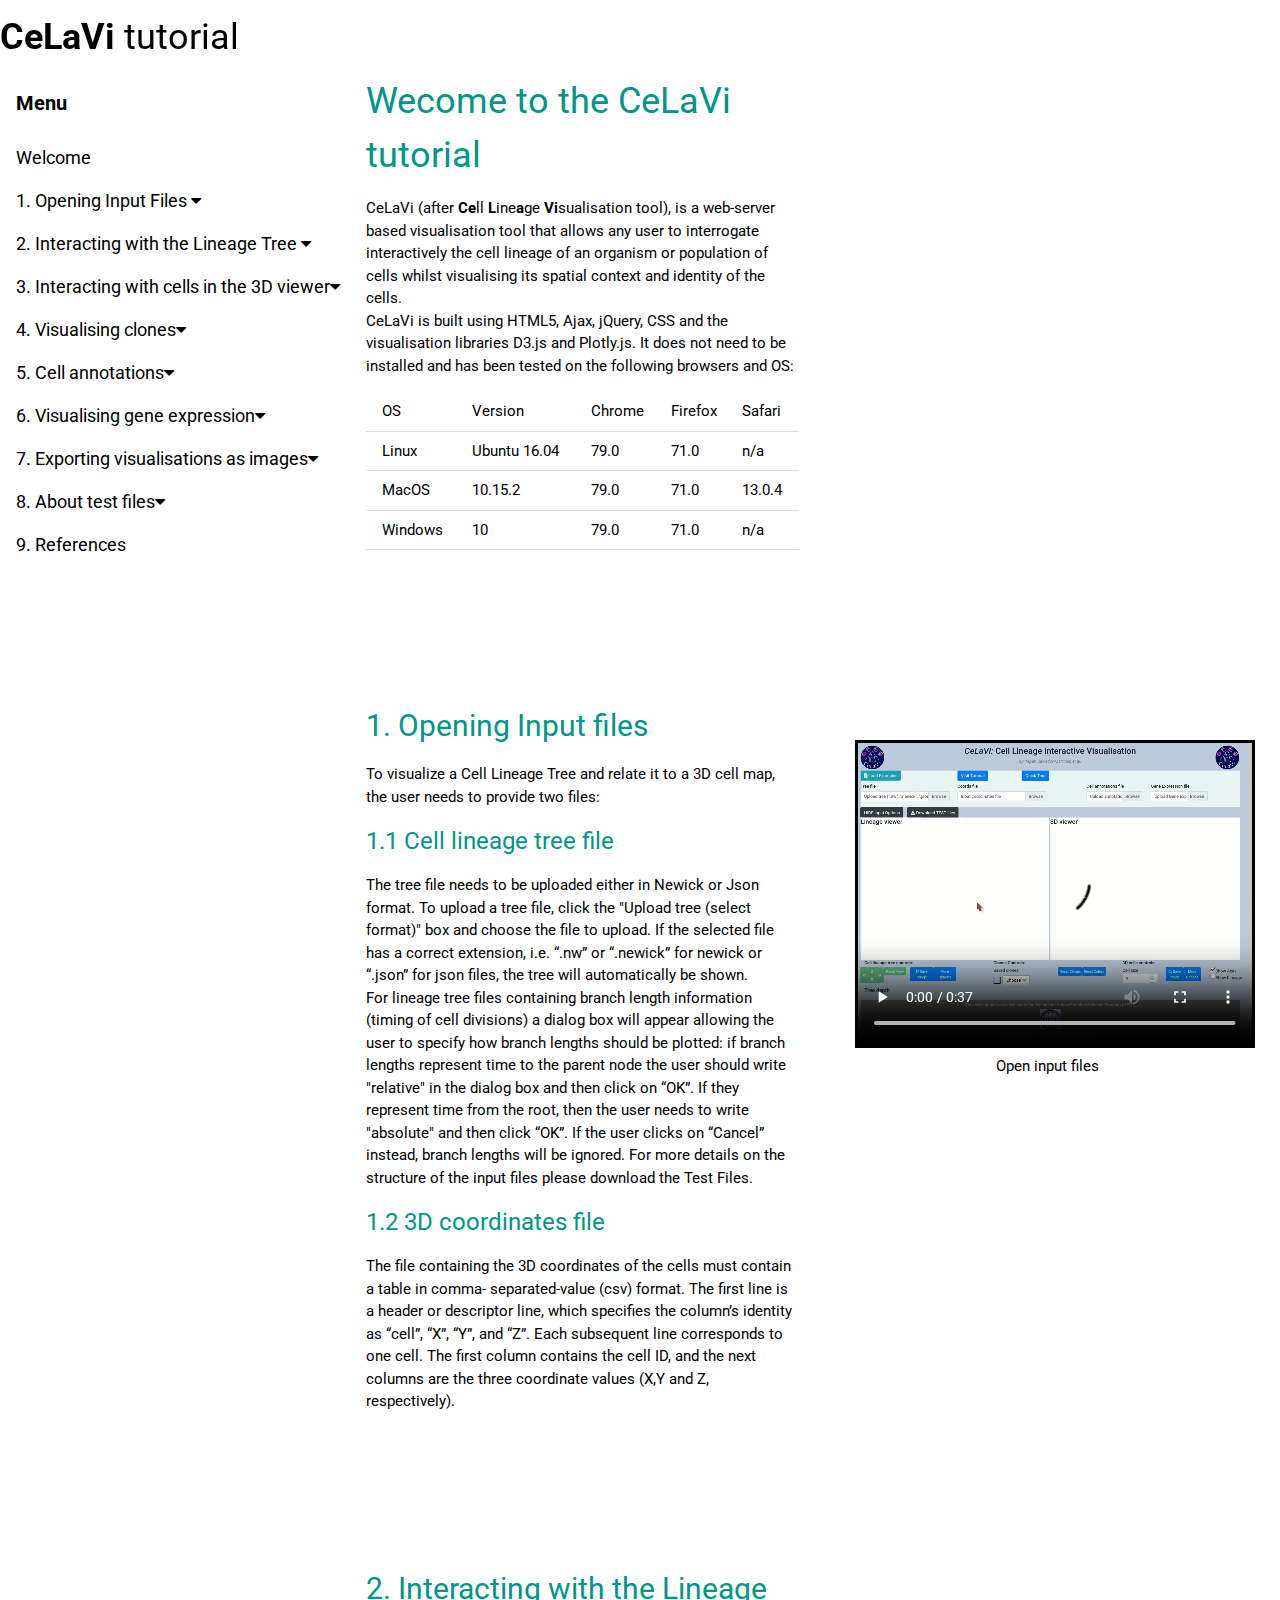
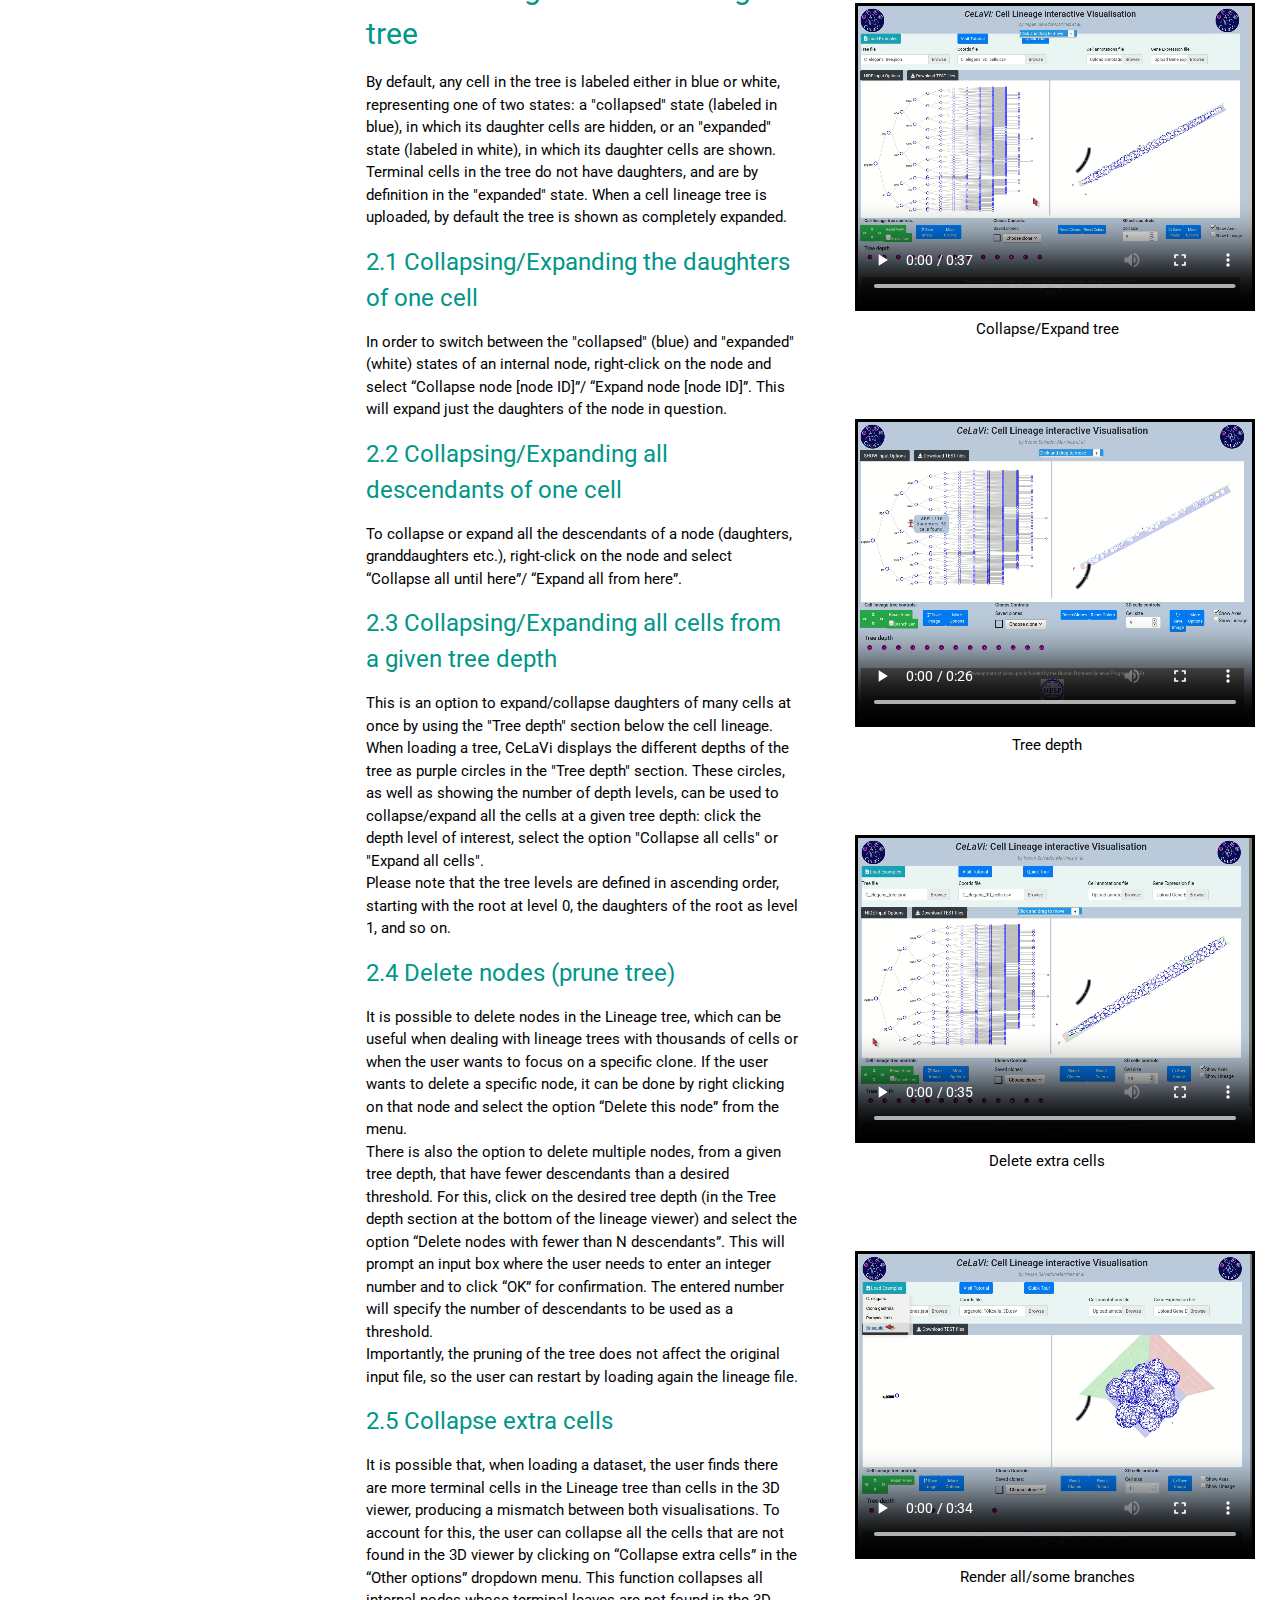
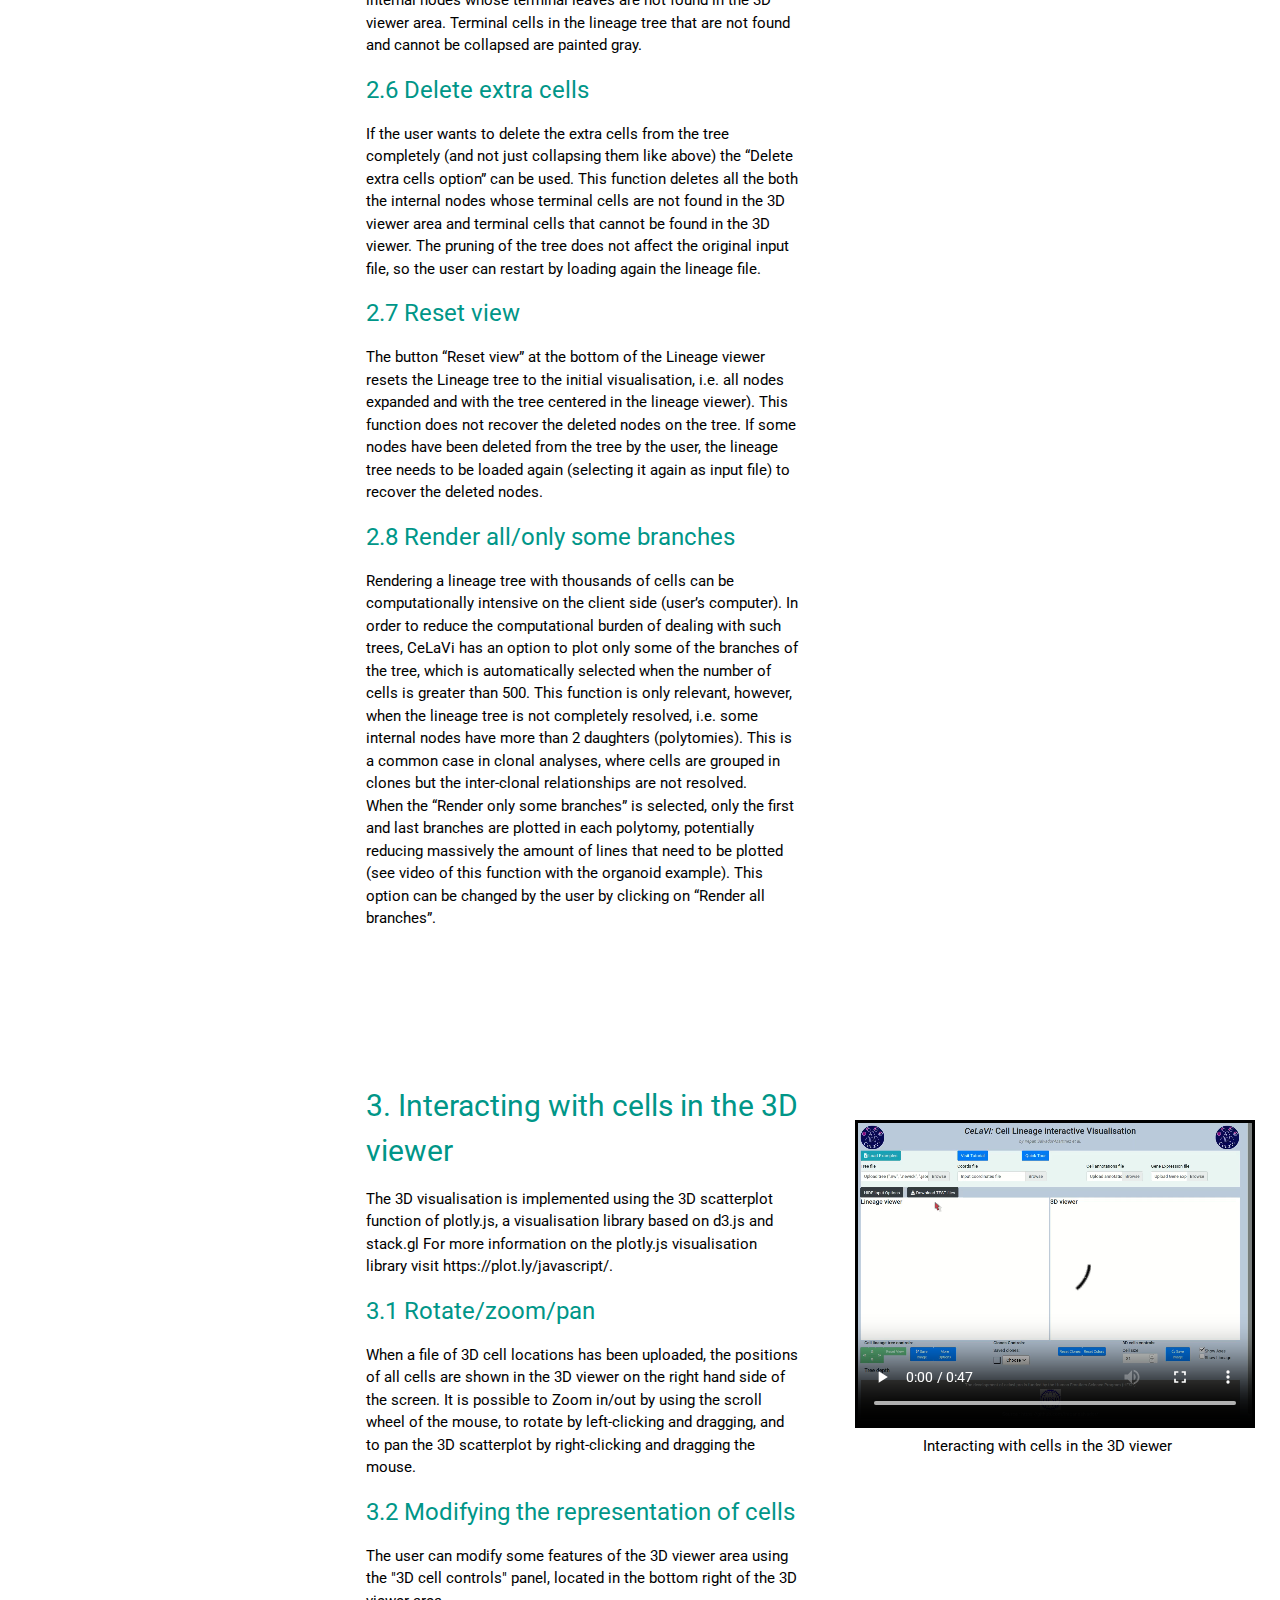
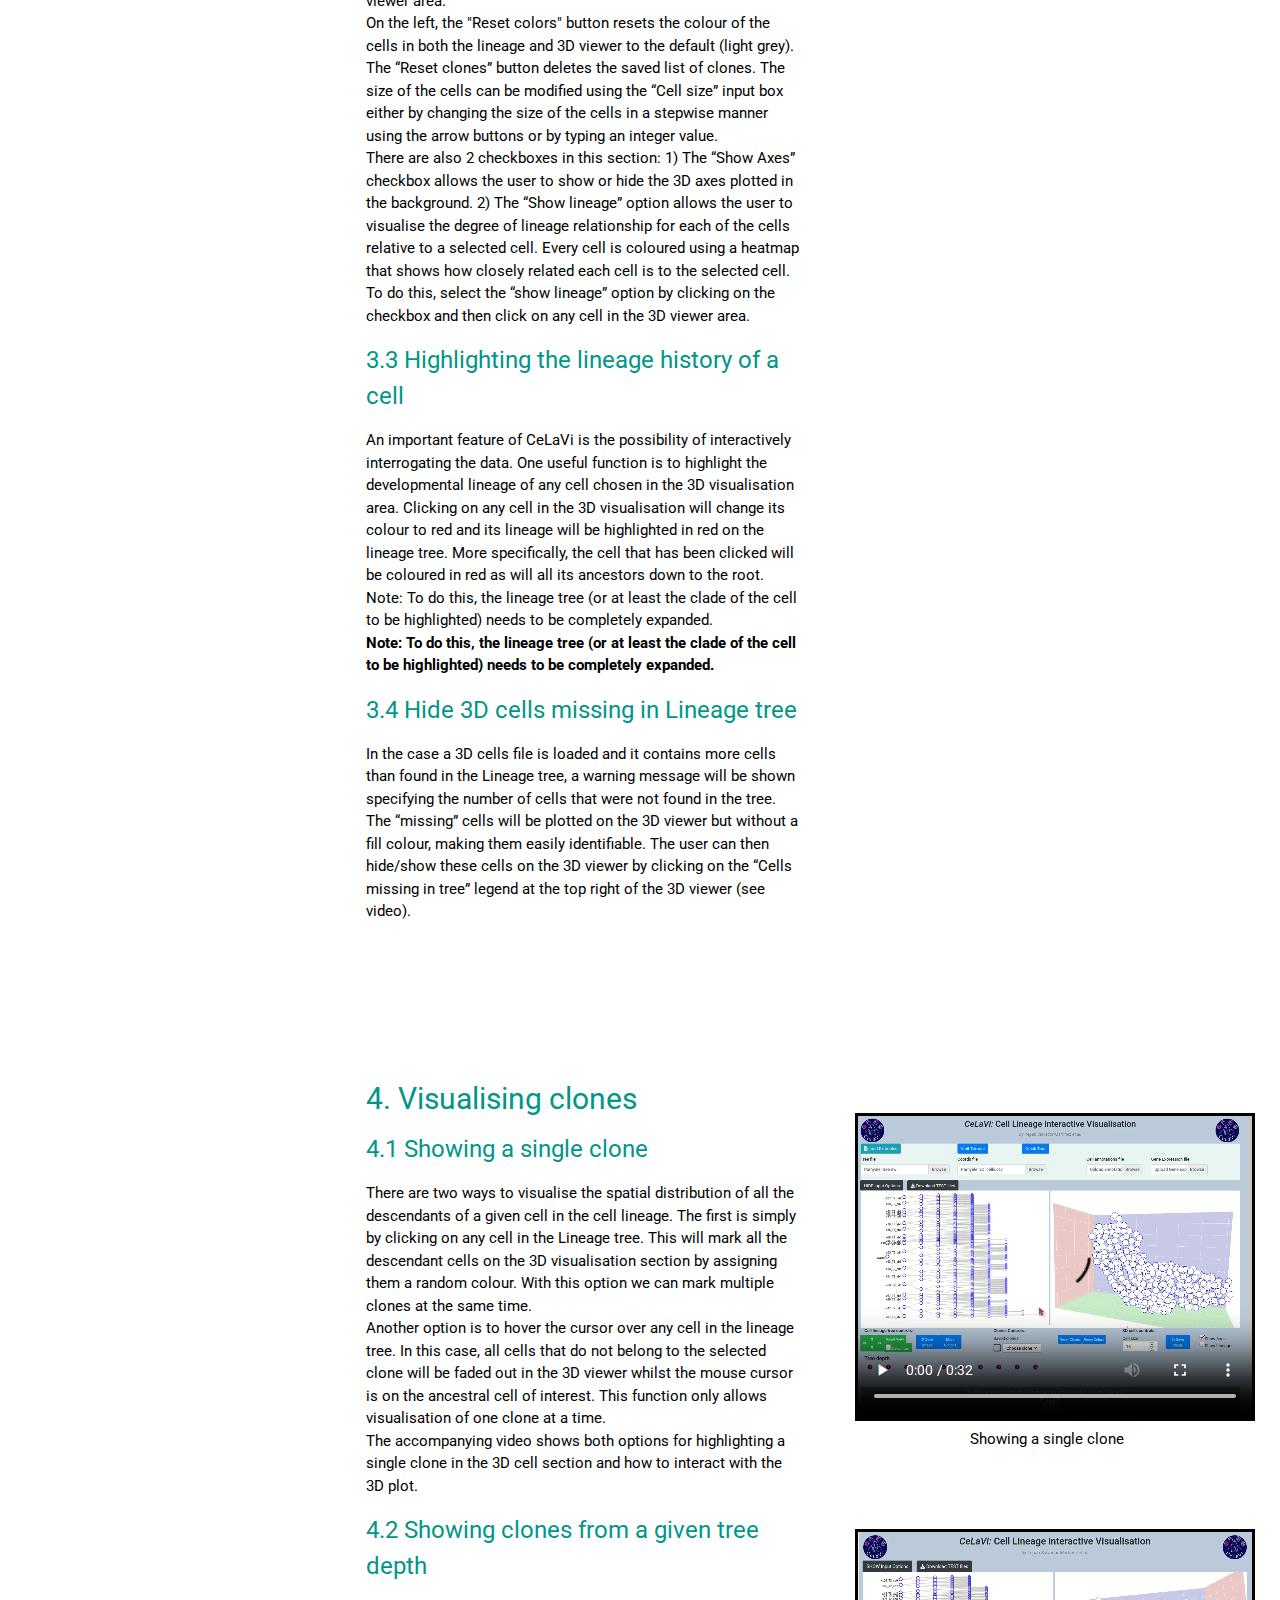
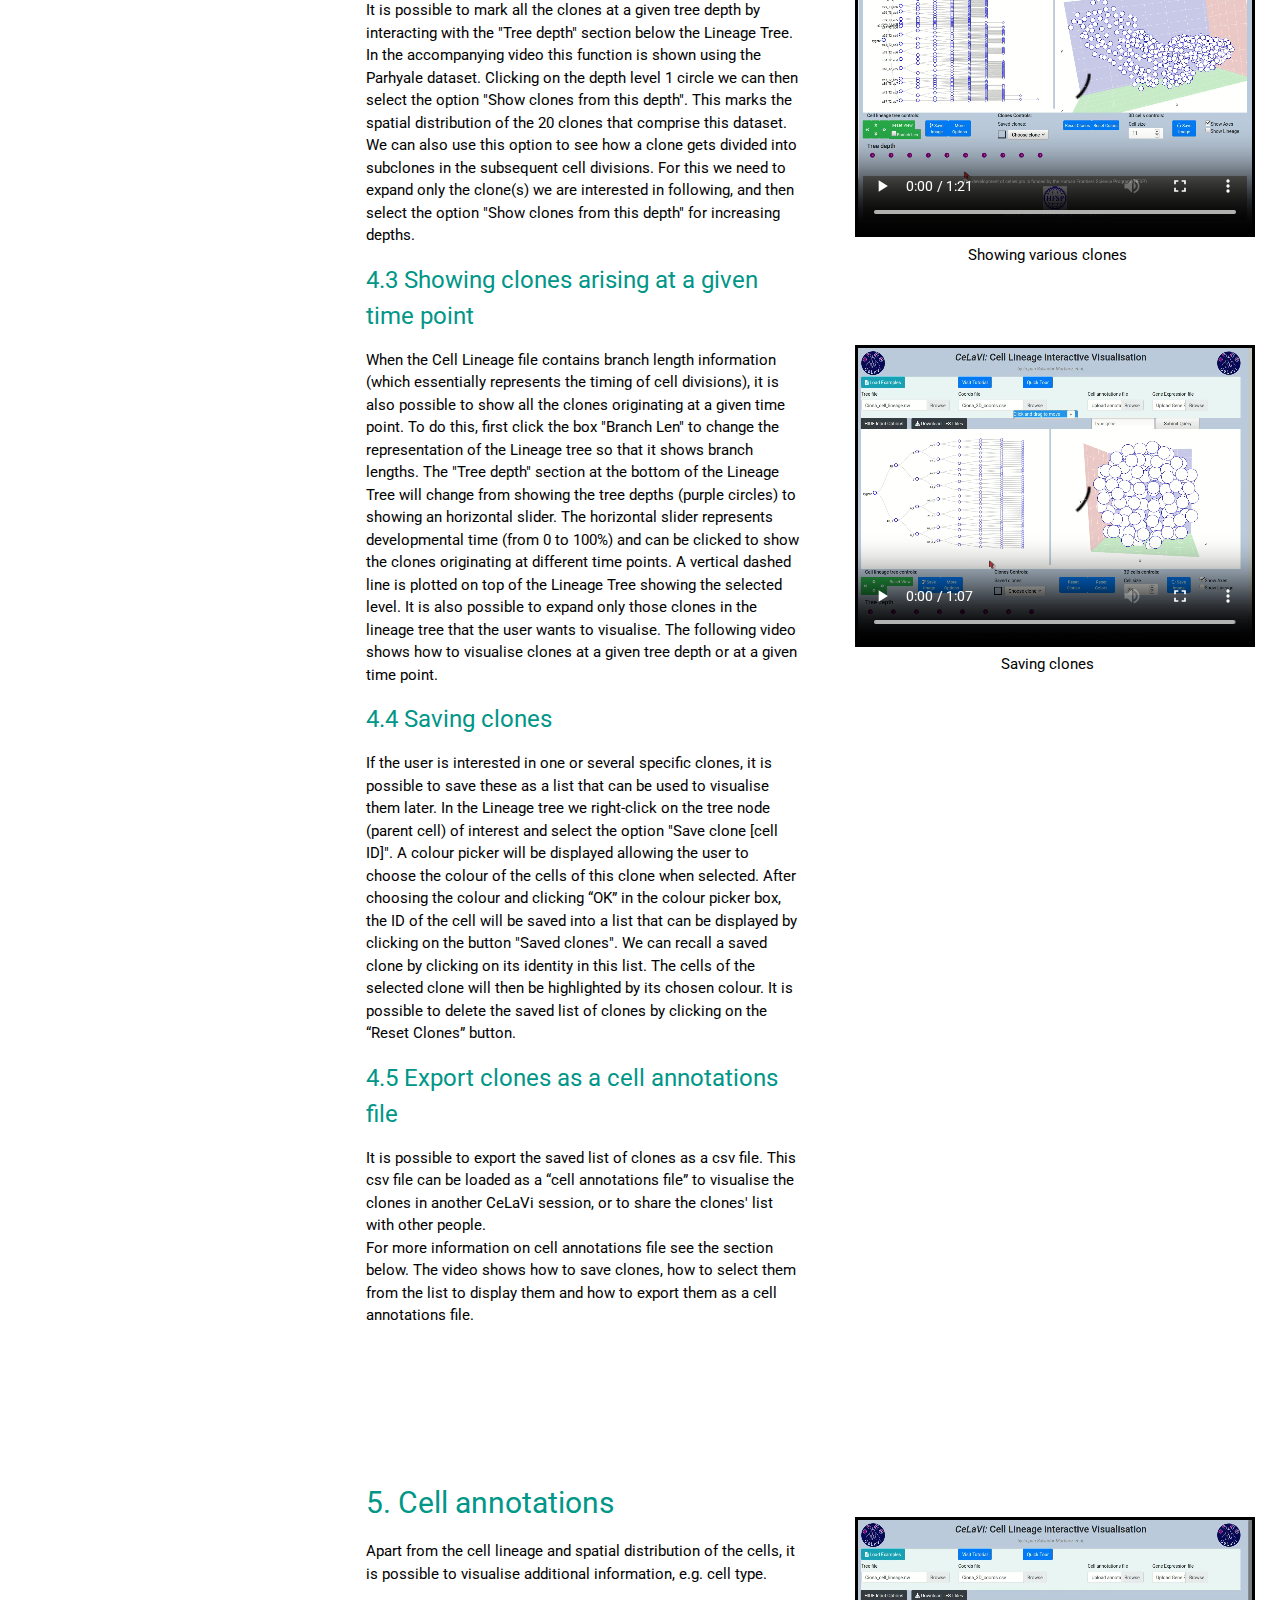
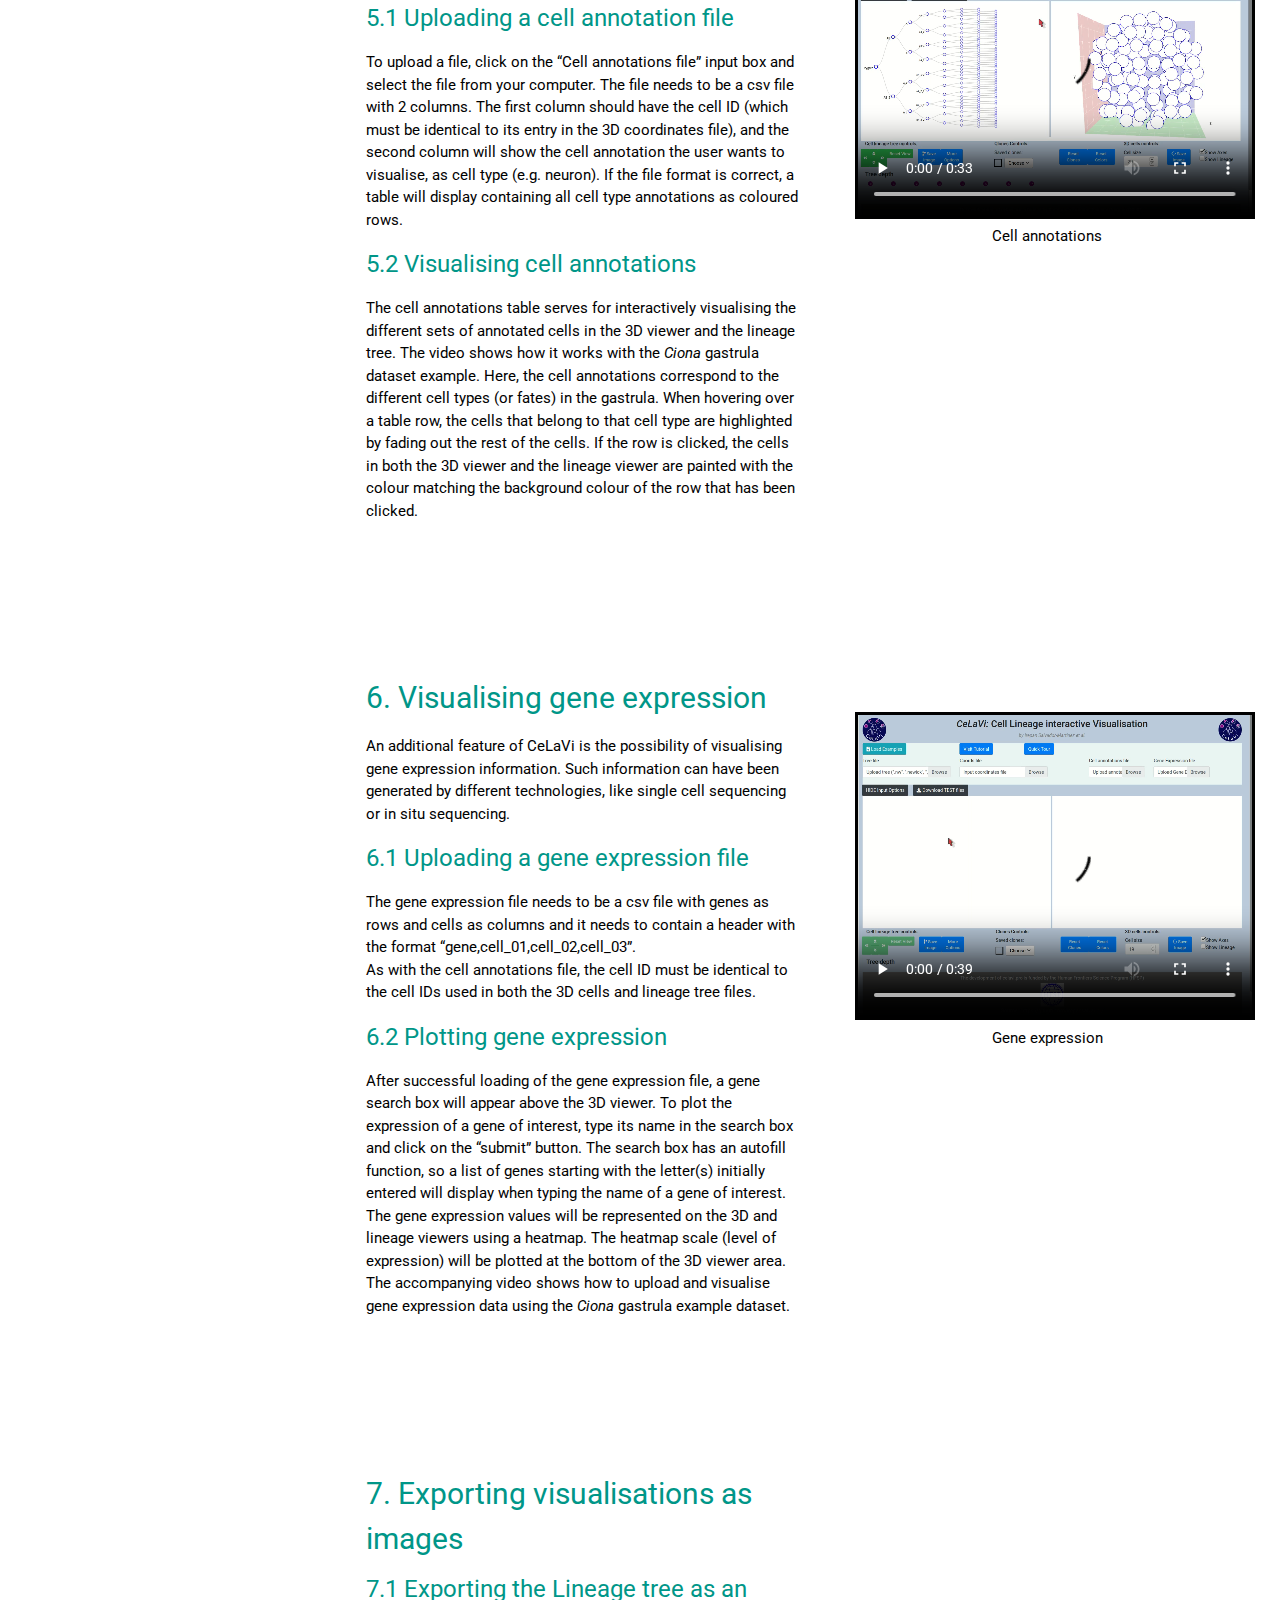
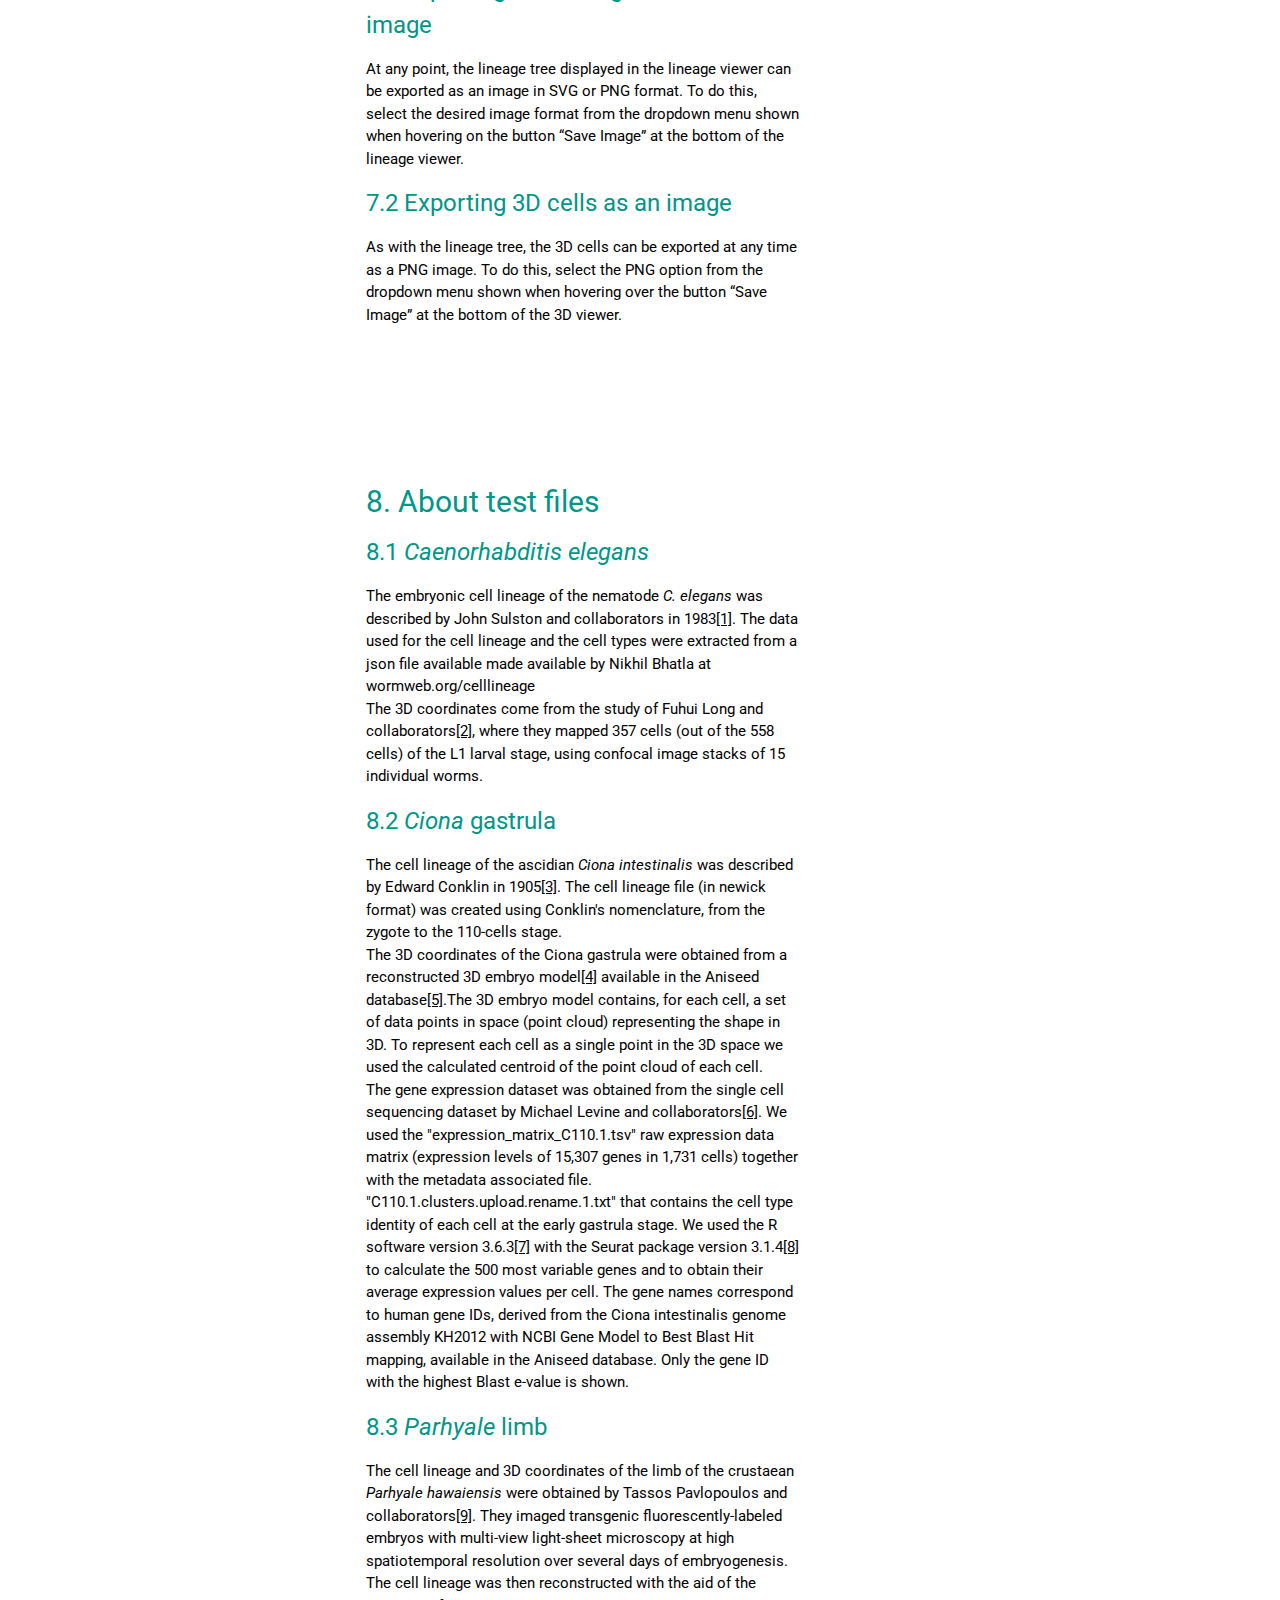
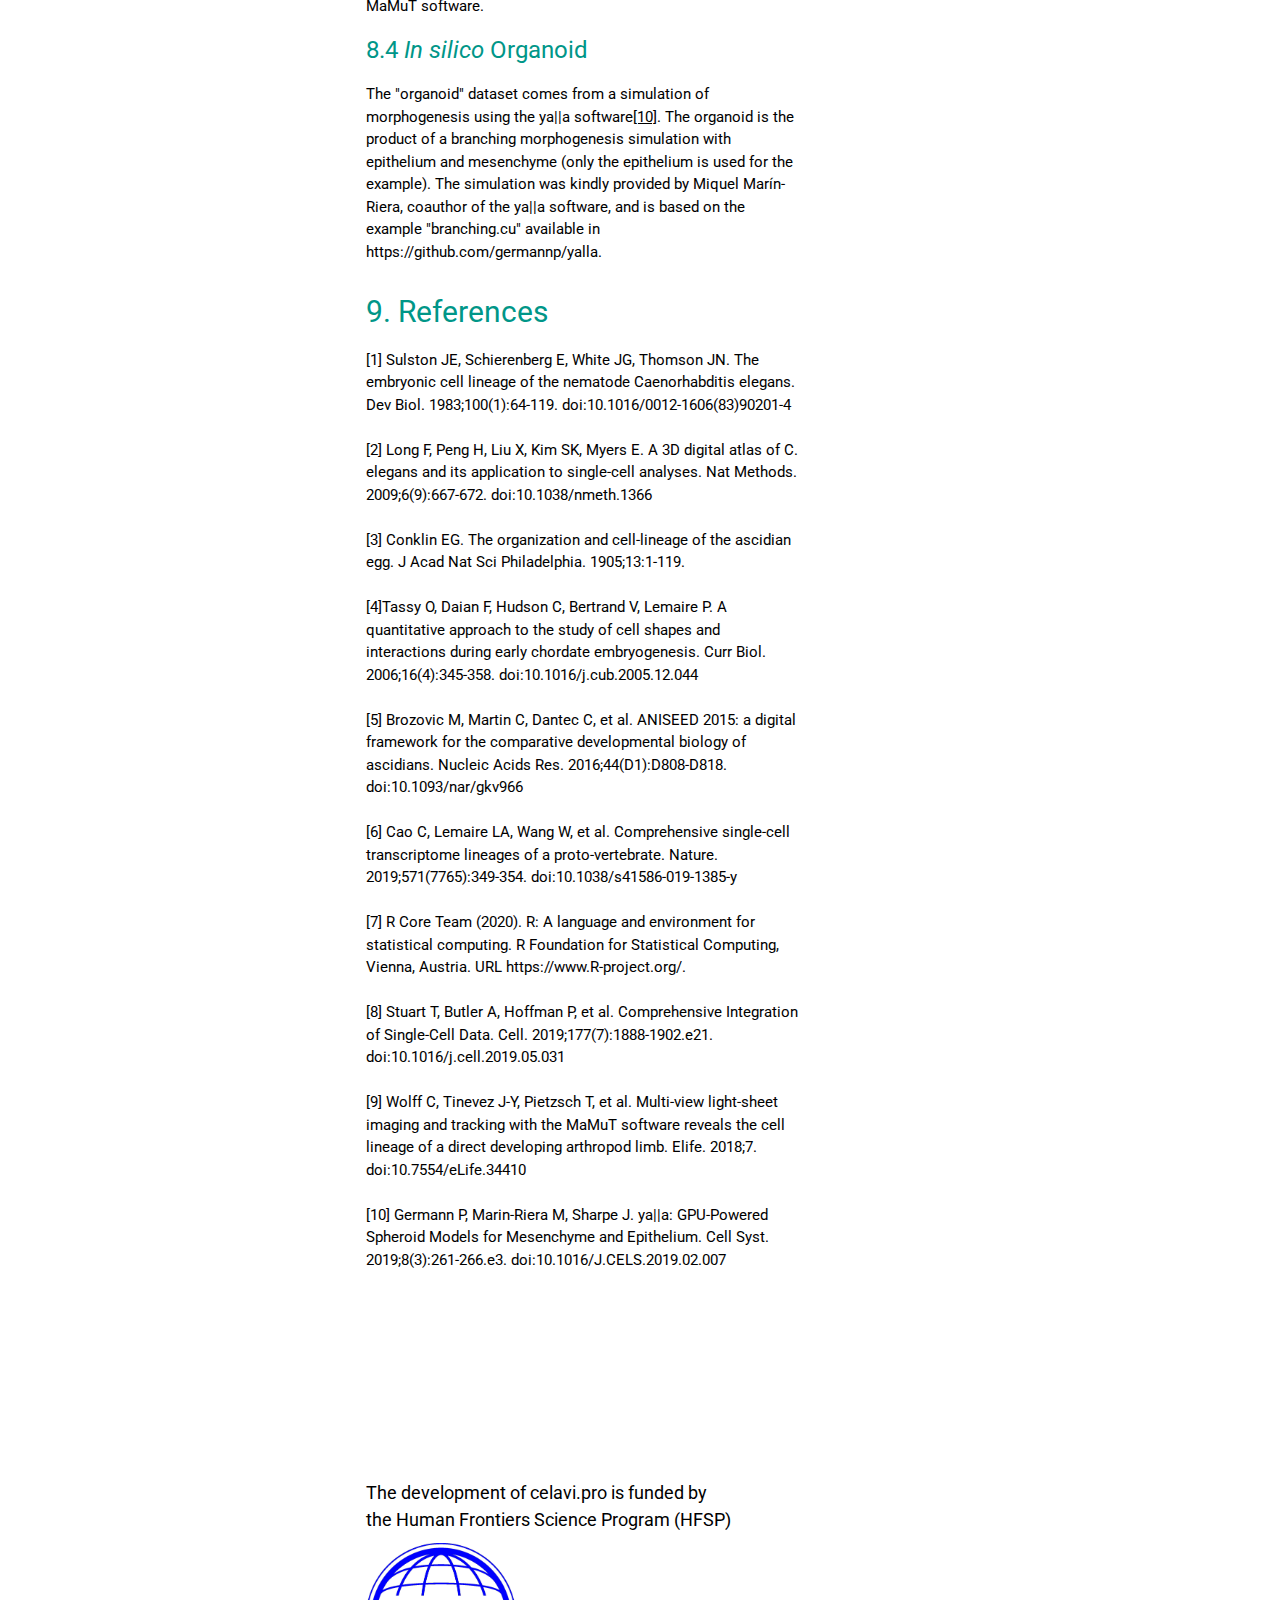
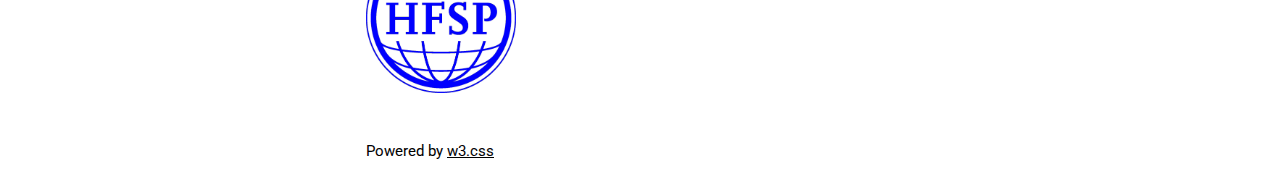
==== tutorial.html @ 7fdf2b1b "Move whole repo to celavi folder" ====
<!DOCTYPE html>
<html lang="en">
<title>CeLaVi tutorial</title>
<meta charset="UTF-8">
<meta name="viewport" content="width=device-width, initial-scale=1">
<link rel="stylesheet" href="https://www.w3schools.com/w3css/4/w3.css">
<link rel="stylesheet" href="https://www.w3schools.com/lib/w3-theme-black.css">
<link rel="stylesheet" href="https://fonts.googleapis.com/css?family=Roboto">
<link rel="stylesheet" href="https://cdnjs.cloudflare.com/ajax/libs/font-awesome/4.7.0/css/font-awesome.min.css">
<style>
html,body,h1,h2,h3,h4,h5,h6 {font-family: "Roboto", sans-serif;}
.w3-sidebar {
  z-index: 3;
  width: 350px;
  top: 70px;
  bottom: 0;
  height: inherit;
}

.w3-main {
	 z-index: -1;
	margin-left:350px;
}
</style>


<body>

<!-- Navbar -->
<div class="w3-top" >
  <div class="w3-bar w3-theme w3-top w3-left-align w3-large" style="width: 350px" >
    <a class="w3-bar-item w3-button w3-right w3-hide-large w3-hover-white w3-large w3-theme-l1" href="javascript:void(0)" onclick="w3_open()"><i class="fa fa-bars"></i></a>
    <h1><b>CeLaVi</b> tutorial</h1>
  </div>
</div>

<!-- Sidebar -->
<nav class="w3-sidebar w3-bar-block w3-collapse w3-large w3-theme-l5 w3-animate-left"  id="mySidebar">
	<a href="javascript:void(0)" onclick="w3_close()" class="w3-right w3-large w3-padding-large w3-hover-black w3-hide-large" title="Close Menu">
	<i class="fa fa-remove"></i>
	</a>
	<h4 class="w3-bar-item"><b>Menu</b></h4>
		<a class="w3-button w3-block w3-left-align" href="#h-0" >
		Welcome<i ></i>
		</a>

		<button class="w3-button w3-block w3-left-align" onclick="myAccFunc(1)">
		1. Opening Input Files <i class="fa fa-caret-down"></i>
		</button>
		<div id="MainOption1" class="w3-hide w3-white w3-card">
			<a href="#h-1.1" class="w3-bar-item w3-button w3-medium"> 1.1 Cell Lineage Tree file</a>
			<a href="#h-1.2" class="w3-bar-item w3-button w3-medium"> 1.2 3D coordinates file</a>
		</div>
		<!------------>
		<button class="w3-button w3-block w3-left-align" onclick="myAccFunc(2)">
		2. Interacting with the Lineage Tree <i class="fa fa-caret-down"></i>
		</button>
		<div id="MainOption2" class="w3-hide w3-white w3-card">
			<a href="#h-2.1" class="w3-bar-item w3-button w3-medium"> 2.1 Collapsing/Expanding daughters of one cell</a>
			<a href="#h-2.2" class="w3-bar-item w3-button w3-medium"> 2.2 Collapsing/Expanding all descendants of one cell</a>
			<a href="#h-2.3" class="w3-bar-item w3-button w3-medium"> 2.3 Collapsing/Expanding all cells from a given tree depth</a>
			<a href="#h-2.4" class="w3-bar-item w3-button w3-medium"> 2.4 Delete nodes (prune tree)</a>
			<a href="#h-2.5" class="w3-bar-item w3-button w3-medium"> 2.5 Collapse extra cells</a>
			<a href="#h-2.6" class="w3-bar-item w3-button w3-medium"> 2.6 Delete extra cells</a>
			<a href="#h-2.7" class="w3-bar-item w3-button w3-medium"> 2.7 Reset view</a>
			<a href="#h-2.8" class="w3-bar-item w3-button w3-medium"> 2.8 Render all/only some branches</a>
		</div>
		<!------------>
		<button class="w3-button w3-block w3-left-align" onclick="myAccFunc(3)">
		3. Interacting with cells in the 3D viewer<i class="fa fa-caret-down"></i>
		</button>
		<div id="MainOption3" class="w3-hide w3-white w3-card">
			<a href="#h-3.1" class="w3-bar-item w3-button w3-medium "> 3.1 Rotate/zoom/pan</a>
			<a href="#h-3.2" class="w3-bar-item w3-button w3-medium"> 3.2 Modifying the representations of cells</a>
			<a href="#h-3.3" class="w3-bar-item w3-button w3-medium"> 3.3 Highlighting the lineage history of a cell</a>
			<a href="#h-3.4" class="w3-bar-item w3-button w3-medium"> 3.4 Hide 3D cells missing in Lineage tree</a>
		</div>
		<!------------>
		<button class="w3-button w3-block w3-left-align" onclick="myAccFunc(4)">
		4. Visualising clones<i class="fa fa-caret-down"></i>
		</button>
		<div id="MainOption4" class="w3-hide w3-white w3-card">
			<a href="#h-4.1" class="w3-bar-item w3-button w3-medium "> 4.1 Showing a single clone</a>
			<a href="#h-4.2" class="w3-bar-item w3-button w3-medium "> 4.2 Showing clones from a given tree depth</a>
			<a href="#h-4.3" class="w3-bar-item w3-button w3-medium "> 4.3 Showing clones from a given time point</a>
			<a href="#h-4.4" class="w3-bar-item w3-button w3-medium "> 4.4 Saving clones</a>
			<a href="#h-4.5" class="w3-bar-item w3-button w3-medium "> 4.5 Export clones as a cell annotations file</a>
		</div>
		<!------------>
		<button class="w3-button w3-block w3-left-align" onclick="myAccFunc(5)">
		5. Cell annotations<i class="fa fa-caret-down"></i>
		</button>
		<div id="MainOption5" class="w3-hide w3-white w3-card">
			<a href="#h-5.1" class="w3-bar-item w3-button w3-medium "> 5.1 Uploading a cell annotations file</a>
			<a href="#h-5.2" class="w3-bar-item w3-button w3-medium "> 5.2 Visualising cell annotations</a>
		</div>
		<!------------>
		<button class="w3-button w3-block w3-left-align" onclick="myAccFunc(6)">
		6. Visualising gene expression<i class="fa fa-caret-down"></i>
		</button>
		<div id="MainOption6" class="w3-hide w3-white w3-card">
			<a href="#h-6.1" class="w3-bar-item w3-button w3-medium "> 6.1 Uploading a gene expression file</a>
			<a href="#h-6.2" class="w3-bar-item w3-button w3-medium "> 6.2 Plotting gene expression </a>
		</div>
		<!------------>
		<button class="w3-button w3-block w3-left-align" onclick="myAccFunc(7)">
		7. Exporting visualisations as images<i class="fa fa-caret-down"></i>
		</button>
		<div id="MainOption7" class="w3-hide w3-white w3-card">
			<a href="#h-7.1" class="w3-bar-item w3-button w3-medium "> 7.1 Exporting the lineage tree as an image</a>
			<a href="#h-7.2" class="w3-bar-item w3-button w3-medium "> 7.2 Exporting 3D cells as an image</a>
		</div>
		<!------------>
		<button class="w3-button w3-block w3-left-align" onclick="myAccFunc(8)">
		8. About test files<i class="fa fa-caret-down"></i>
		</button>
		<div id="MainOption8" class="w3-hide w3-white w3-card">
			<a href="#h-8.1" class="w3-bar-item w3-button w3-medium "> 8.1 <i>Caenorhabditis elegans</i></a>
			<a href="#h-8.2" class="w3-bar-item w3-button w3-medium "> 8.2 <i>Ciona </i>gastrula</a>
			<a href="#h-8.3" class="w3-bar-item w3-button w3-medium "> 8.3 <i>Parhyale </i>limb</a>
			<a href="#h-8.4" class="w3-bar-item w3-button w3-medium "> 8.4 <i>In silico </i>organoid</a>
		</div>
		<!------------>
		<a class="w3-button w3-block w3-left-align" href="#h-9" >
		9. References<i ></i>
		</a>
</nav>

<!-- Overlay effect when opening sidebar on small screens -->
<div class="w3-overlay w3-hide-large" onclick="w3_close()" style="cursor:pointer" title="close side menu" id="myOverlay"></div>

<!-- Main content: shift it to the right by 250 pixels when the sidebar is visible -->
<div class="w3-main" style="margin-left:350px">
	<div class="w3-row w3-padding-64">
		<div class="w3-half w3-container">
			<h1 class="w3-text-teal"><a name="h-0"></a> Wecome to the CeLaVi tutorial</h1>
			<p>
			CeLaVi (after <b>Ce</b>ll <b>L</b>ine<b>a</b>ge <b>Vi</b>sualisation
			tool), is a web-server based visualisation tool 
			that allows any user to interrogate interactively the cell 
			lineage of an organism or population of cells whilst visualising
			its spatial context and identity of the cells.<br>
			CeLaVi is built using HTML5, Ajax, jQuery, CSS and the
			visualisation libraries D3.js and Plotly.js. It does not need to
			be installed and has been tested on the following browsers and
			OS:

			<table class="w3-table w3-bordered">
					<tbody>
							<tr>
									<td>OS</td>
									<td>Version</td>
									<td>Chrome</td>
									<td>Firefox</td>
									<td>Safari</td>
							</tr>
							<tr>
									<td>Linux</td>
									<td>Ubuntu 16.04</td>
									<td>79.0</td>
									<td>71.0</td>
									<td>n/a</td>
							</tr>
							<tr>
									<td>MacOS</td>
									<td>10.15.2</td>
									<td>79.0</td>
									<td>71.0</td>
									<td>13.0.4</td>
							</tr>
							<tr>
									<td>Windows</td>
									<td>10</td>
									<td>79.0</td>
									<td>71.0</td>
									<td>n/a</td>
							</tr>
					</tbody>
			</table>
			</p>
		</div>
	</div>
	<!--Open input files   -->
	<div class="w3-row w3-padding-64">
		<div class="w3-half w3-container">
			<h2 class="w3-text-teal"><a name="h-1">1.</a> Opening Input files</h2>
			<p>To visualize a Cell Lineage Tree and relate it to a 3D cell
			map, the user needs to provide two files:
			</p>
			<h3 class="w3-text-teal"><a name="h-1.1">1.1</a> Cell lineage tree file</h3>
			<p>
				The tree file needs to be uploaded either in Newick or Json format.
				To upload a tree file, click the "Upload tree (select format)" box and
				choose the file to upload. If the selected file has a correct
				extension, i.e. “.nw” or “.newick” for newick or “.json” for json
				files, the tree will automatically be shown.<br>
				For lineage tree files containing branch length information (timing of
				cell divisions) a dialog box will appear allowing the user to specify
				how branch lengths should be plotted: if branch lengths represent time
				to the parent node the user should write "relative" in the dialog box
				and then click on “OK”. If they represent time from the root, then the
				user needs to write "absolute" and then click “OK”. If the user clicks
				on “Cancel” instead, branch lengths will be ignored.
				For more details on the structure of the input files please download
				the Test Files.
			</p>
			<h3 class="w3-text-teal"><a name="h-1.2">1.2</a> 3D coordinates
			file</h3>
			<p>
				The file containing the 3D coordinates of the cells must contain a
				table in comma- separated-value (csv) format. The first line is a
				header or descriptor line, which specifies the column’s identity as
				“cell”, “X”, “Y”, and “Z”. Each subsequent line corresponds to one
				cell. The first column contains the cell ID, and the next columns are
				the three coordinate values (X,Y and Z, respectively).
			</p>
		</div>
		<div class="w3-half w3-container">
			<p class=" w3-padding-large w3-padding-32 w3-center">
			<video style='border: 3px solid black;' width="400" controls>
			<source src="./Videos/Input_files_2020_v1.mp4" type="video/mp4">
			Your browser does not support the video tag.
			</video>
			<br>
			Open input files
			</p>
		</div>
	</div>
	<!-- Interacting with the lineage tree  -->
	<div class="w3-row w3-padding-64">
		<div class="w3-half w3-container">
			<h2 class="w3-text-teal"><a name="h-2">2.</a> Interacting with the
			Lineage tree</h2>
			<p>
				By default, any cell in the tree is labeled either in blue or white,
				representing one of two states: a "collapsed" state (labeled in blue),
				in which its daughter cells are hidden, or an "expanded" state
				(labeled in white), in which its daughter cells are shown. Terminal
				cells in the tree do not have daughters, and are by definition in the
				"expanded" state. When a cell lineage tree is uploaded, by default the
				tree is shown as completely expanded.
			</p>
			<h3 class="w3-text-teal"><a name="h-2.1">2.1</a>
				Collapsing/Expanding the daughters of one cell</h3>
			<p>
				In order to switch between the "collapsed" (blue) and "expanded"
				(white) states of an internal node, right-click on the node and
				select “Collapse node [node ID]”/ “Expand node [node ID]”. This
				will expand just the daughters of the node in question.
			</p>
			<h3 class="w3-text-teal"><a name="h-2.2">2.2</a>
			Collapsing/Expanding all descendants of one cell</h3>
			<p>
				To collapse or expand all the descendants of a node (daughters,
				granddaughters etc.), right-click on the node and select
				“Collapse all until here”/ “Expand all from here”.
			</p>
				
			<h3 class="w3-text-teal"><a name="h-2.3">2.3</a>
			Collapsing/Expanding all cells from a given tree depth</h3>
			<p>
				This is an option to expand/collapse daughters of many cells at once
				by using the "Tree depth" section below the cell lineage. When loading
				a tree, CeLaVi displays the different depths of the tree as purple
				circles in the "Tree depth" section. These circles, as well as showing
				the number of depth levels, can be used to collapse/expand all the
				cells at a given tree depth: click the depth level of interest, select
				the option "Collapse all cells" or "Expand all cells".<br>
				Please note that the tree levels are defined in ascending order,
				starting with the root at level 0, the daughters of the root as level
				1, and so on.
			</p>
			<h3 class="w3-text-teal"><a name="h-2.4">2.4</a>
			Delete nodes (prune tree)</h3>
			<p>
				It is possible to delete nodes in the Lineage tree, which can be
				useful when dealing with lineage trees with thousands of cells or when
				the user wants to focus on a specific clone.
				If the user wants to delete a specific node, it can be done by right
				clicking on that node and select the option “Delete this node” from
				the menu.<br> 
				There is also the option to delete multiple nodes, from a given tree
				depth, that have fewer descendants than a desired threshold. For this,
				click on the desired tree depth (in the Tree depth section at the
				bottom of the lineage viewer) and select the option “Delete nodes with
				fewer than N descendants”. This will prompt an input box where the
				user needs to enter an integer number and to click “OK” for
				confirmation. The entered number will specify the number of
				descendants to be used as a threshold.<br>
				Importantly, the pruning of the tree does not affect the original
				input file, so the user can restart by loading again the lineage file.
			</p>

			<h3 class="w3-text-teal"><a name="h-2.5">2.5</a>
			Collapse extra cells</h3>
			<p>
				It is possible that, when loading a dataset, the user finds there are
				more terminal cells in the Lineage tree than cells in the 3D viewer,
				producing a mismatch between both visualisations. To account for this,
				the user can collapse all the cells that are not found in the 3D
				viewer by clicking on “Collapse extra cells” in the “Other options”
				dropdown menu. This function collapses all internal nodes whose
				terminal leaves are not found in the 3D viewer area. Terminal cells in
				the lineage tree that are not found and cannot be collapsed are
				painted gray.<br>
			</p>

			<h3 class="w3-text-teal"><a name="h-2.6">2.6</a>
			Delete extra cells</h3>
			<p>
				If the user wants to delete the extra cells from the tree completely
				(and not just collapsing them like above) the “Delete extra cells
				option” can be used. This function deletes all the both the internal
				nodes whose terminal cells are not found in the 3D viewer area and
				terminal cells that cannot be found in the 3D viewer. The pruning of
				the tree does not affect the original input file, so the user can
				restart by loading again the lineage file.
			</p>

			<h3 class="w3-text-teal"><a name="h-2.7">2.7</a>
			Reset view</h3>
			<p>
				The button “Reset view” at the bottom of the Lineage viewer resets the
				Lineage tree to the initial visualisation, i.e. all nodes expanded and
				with the tree centered in the lineage viewer). This function does not
				recover the deleted nodes on the tree. If some nodes have been deleted
				from the tree by the user, the lineage tree needs to be loaded again
				(selecting it again as input file) to recover the deleted nodes.
			</p>

			<h3 class="w3-text-teal"><a name="h-2.8">2.8</a>
			Render all/only some branches</h3>
			<p>
				Rendering a lineage tree with thousands of cells can be
				computationally intensive on the client side (user’s computer). In
				order to reduce the computational burden of dealing with such trees,
				CeLaVi has an option to plot only some of the branches of the tree,
				which is automatically selected when the number of cells is greater
				than 500. This function is only relevant, however, when the lineage
				tree is not completely resolved, i.e. some internal nodes have more
				than 2 daughters (polytomies). This is a common case in clonal
				analyses, where cells are grouped in clones but the inter-clonal
				relationships are not resolved.<br>
				When the “Render only some branches” is selected, only the first and
				last branches are plotted in each polytomy, potentially reducing
				massively the amount of lines that need to be plotted (see
				video of this function with the organoid example). This
				option can be changed by the user by clicking on “Render all
				branches”.
			</p>
		</div>
		<div class="w3-half w3-container">
			<p class=" w3-padding-large w3-padding-32 w3-center">
			<video style='border: 3px solid black;' width="400" controls>
			<source src="./Videos/Collapse_all_2020_v1.mp4" type="video/mp4">
			Your browser does not support the video tag.
			</video>
			<br>
			Collapse/Expand tree
			</p>
			<p class=" w3-padding-large w3-padding-32 w3-center">
			<video style='border: 3px solid black;' width="400" controls>
			<source src="./Videos/Tree_depth_2020_v1.mp4" type="video/mp4">
			Your browser does not support the video tag.
			</video>
			<br>
			Tree depth
			</p>
			<p class=" w3-padding-large w3-padding-32 w3-center">
			<video style='border: 3px solid black;' width="400" controls>
			<source src="./Videos/delete_missing_2020_v1.mp4" type="video/mp4">
			Your browser does not support the video tag.
			</video>
			<br>
			Delete extra cells
			</p>
			<p class=" w3-padding-large w3-padding-32 w3-center">
			<video style='border: 3px solid black;' width="400" controls>
			<source src="./Videos/render_branches_2020_v1.mp4" type="video/mp4">
			Your browser does not support the video tag.
			</video>
			<br>
			Render all/some branches
			</p>
		</div>
	</div>
	<!-- Interact with the 3D cells  -->
	<div class="w3-row w3-padding-64">
		<div class="w3-half w3-container">
			<h2 class="w3-text-teal"><a name="h-3">3.</a> Interacting with
			cells in the 3D viewer</h2>
			<p>
				The 3D visualisation is implemented using the 3D scatterplot function
				of plotly.js, a visualisation library based on d3.js and stack.gl For
				more information on the plotly.js visualisation library visit
				https://plot.ly/javascript/.
			</p>
			<h3 class="w3-text-teal"><a name="h-3.1">3.1</a> Rotate/zoom/pan</h3>
			<p>
				When a file of 3D cell locations has been uploaded, the positions of
				all cells are shown in the 3D viewer on the right hand side of the
				screen. It is possible to Zoom in/out by using the scroll wheel of the
				mouse, to rotate by left-clicking and dragging, and to pan the 3D
				scatterplot by right-clicking and dragging the mouse.
			</p>
			<h3 class="w3-text-teal"><a name="h-3.2">3.2</a> Modifying the representation of cells </h3>
			<p>
				The user can modify some features of the 3D viewer area using the "3D
				cell controls" panel, located in the bottom right of the 3D viewer
				area.<br>
				On the left, the "Reset colors" button resets the colour of the cells
				in both the lineage and 3D viewer to the default (light grey).  The
				“Reset clones” button deletes the saved list of clones.
				The size of the cells can be modified using the “Cell size” input box
				either by changing the size of the cells in a stepwise manner using
				the arrow buttons or by typing an integer value.<br>
				There are also 2 checkboxes in this section: 1) The “Show Axes”
				checkbox allows the user to show or hide the 3D axes plotted in the
				background. 2) The “Show lineage” option allows the user to visualise
				the degree of lineage relationship for each of the cells relative to a
				selected cell. Every cell is coloured using a heatmap that shows how
				closely related each cell is to the selected cell. To do this, select
				the “show lineage” option by clicking on the checkbox and then click
				on any cell in the 3D viewer area.
			</p>
			<h3 class="w3-text-teal"><a name="h-3.3">3.3</a> Highlighting the lineage history of a cell</h3>
			<p>
				An important feature of CeLaVi is the possibility of interactively
				interrogating the data. One useful function is to highlight the
				developmental lineage of any cell chosen in the 3D visualisation area.
				Clicking on any cell in the 3D visualisation will change its colour to
				red and its lineage will be highlighted in red on the lineage tree.
				More specifically, the cell that has been clicked will be coloured in
				red as will all its ancestors down to the root. Note: To do this, the
				lineage tree (or at least the clade of the cell to be highlighted)
				needs to be completely expanded.<br>
				<b>Note: To do this, the lineage tree (or at least the clade of the cell
				to be highlighted) needs to be completely expanded.</b>
			</p>
			<h3 class="w3-text-teal"><a name="h-3.4">3.4</a> Hide 3D cells missing in Lineage tree</h3>
			<p>
				In the case a 3D cells file is loaded and it contains more cells than
				found in the Lineage tree, a warning message will be shown specifying
				the number of cells that were not found in the tree. The “missing”
				cells will be plotted on the 3D viewer but without a fill colour,
				making them easily identifiable. The user can then hide/show these
				cells on the 3D viewer by clicking on the “Cells missing in tree”
				legend at the top right of the 3D viewer (see video).
			</p>
		</div>
		<div class="w3-half w3-container">
			<p class=" w3-padding-large w3-padding-32 w3-center">
			<video style='border: 3px solid black;' width="400" controls>
			<source src="./Videos/click_3D_2020_v1.mp4" type="video/mp4">
			Your browser does not support the video tag.
			</video>
			<br>
			Interacting with cells in the 3D viewer
		</p>
		</div>
	</div>
	<!-- Visualising clones  -->
	<div class="w3-row w3-padding-64">
		<div class="w3-half w3-container">
			<h2 class="w3-text-teal"><a name="h-4">4.</a> 
			Visualising clones</h2>
			<h3 class="w3-text-teal"><a name="h-4.1">4.1</a> Showing a single clone</h3>
			<p>
				There are two ways to visualise the spatial distribution of all the
				descendants of a given cell in the cell lineage. The first is simply
				by clicking on any cell in the Lineage tree. This will mark all the
				descendant cells on the 3D visualisation section by assigning them a
				random colour. With this option we can mark multiple clones at the
				same time.<br> 
				Another option is to hover the cursor over any cell in the lineage
				tree. In this case, all cells that do not belong to the selected clone
				will be faded out in the 3D viewer whilst the mouse cursor is on the
				ancestral cell of interest. This function only allows visualisation of
				one clone at a time.<br>
				The accompanying video shows both options for highlighting a single clone
				in the 3D cell section and how to interact with the 3D plot.
			</p>
			<h3 class="w3-text-teal"><a name="h-4.2">4.2</a> 
					Showing clones from a given tree depth</h3>
			<p>
				It is possible to mark all the clones at a given tree depth by
				interacting with the "Tree depth" section below the Lineage Tree. In
				the accompanying video this function is shown using the Parhyale
				dataset. Clicking on the depth level 1 circle we can then select the
				option "Show clones from this depth". This marks the spatial
				distribution of the 20 clones that comprise this dataset. We can also
				use this option to see how a clone gets divided into subclones in the
				subsequent cell divisions. For this we need to expand only the
				clone(s) we are interested in following, and then select the option
				"Show clones from this depth" for increasing depths.
			</p>
			<h3 class="w3-text-teal"><a name="h-4.3">4.3</a> 
					Showing clones arising at a given time point</h3>
			<p>
				When the Cell Lineage file contains branch length information (which
				essentially represents the timing of cell divisions), it is also
				possible to show all the clones originating at a given time point. To
				do this, first click the box "Branch Len" to change the representation
				of the Lineage tree so that it shows branch lengths. The "Tree depth"
				section at the bottom of the Lineage Tree will change from showing the
				tree depths (purple circles) to showing an horizontal slider. The
				horizontal slider represents developmental time (from 0 to 100%) and
				can be clicked to show the clones originating at different time
				points. A vertical dashed line is plotted on top of the Lineage Tree
				showing the selected level. It is also possible to expand only those
				clones in the lineage tree that the user wants to visualise. The
				following video shows how to visualise clones at a given tree depth or
				at a given time point.
			</p>
			<h3 class="w3-text-teal"><a name="h-4.4">4.4</a> Saving clones</h3>
			<p>
				If the user is interested in one or several specific clones, it is
				possible to save these as a list that can be used to visualise them
				later. In the Lineage tree we right-click on the tree node (parent
				cell) of interest and select the option "Save clone [cell ID]".  A
				colour picker will be displayed allowing the user to choose the colour
				of the cells of this clone when selected. After choosing the colour
				and clicking “OK” in the colour picker box, the ID of the cell will be
				saved into a list that can be displayed by clicking on the button
				"Saved clones". We can recall a saved clone by clicking on its
				identity in this list. The cells of the selected clone will then be
				highlighted by its chosen colour. It is possible to delete the saved
				list of clones by clicking on the “Reset Clones” button.
			</p>
			<h3 class="w3-text-teal"><a name="h-4.5">4.5</a> Export clones as a cell annotations file</h3>
			<p>
				It is possible to export the saved list of clones as a csv file. This
				csv file can be loaded as a “cell annotations file” to visualise the
				clones in another CeLaVi session, or to share the clones' list with
				other people.<br>
				For more information on cell annotations file see the section below.
				The video shows how to save clones, how to select them from the
				list to display them and how to export them as a cell annotations
				file.
			</p>
		</div>
		<div class="w3-half w3-container">
			<p class=" w3-padding-large w3-padding-32 w3-center">
			<video style='border: 3px solid black;' width="400" controls>
			<source src="./Videos/single_clones_2020_v1.mp4" type="video/mp4">
			Your browser does not support the video tag.
			</video>
			<br>
			Showing a single clone
			</p>
			<p class=" w3-padding-large w3-padding-32 w3-center">
			<video style='border: 3px solid black;' width="400" controls>
			<source src="./Videos/various_clones_2020_v1.mp4" type="video/mp4">
			Your browser does not support the video tag.
			</video>
			<br>
			Showing various clones
			</p>
			<p class=" w3-padding-large w3-padding-32 w3-center">
			<video style='border: 3px solid black;' width="400" controls>
			<source src="./Videos/save_clones_2020_v1.mp4" type="video/mp4">
			Your browser does not support the video tag.
			</video>
			<br>
			Saving clones
			</p>
		</div>
	</div>
	<!--Cell annotations   -->
	<div class="w3-row w3-padding-64">
		<div class="w3-half w3-container">
			<h2 class="w3-text-teal"><a name="h-5">5.</a> Cell annotations</h2>
			<p>
				Apart from the cell lineage and spatial distribution of the cells, it
				is possible to visualise additional information, e.g. cell type.
			</p>
			<h3 class="w3-text-teal"><a name="h-5.1">5.1</a> Uploading a cell annotation file </h3>
			<p>
				To upload a file, click on the “Cell annotations file” input box and
				select the file from your computer. The file needs to be a csv file
				with 2 columns. The first column should have the cell ID (which must
				be identical to its entry in the 3D coordinates file), and the second
				column will show the cell annotation the user wants to visualise, as
				cell type (e.g. neuron). If the file format is correct, a table will
				display containing all cell type annotations as coloured rows.
			</p>
			<h3 class="w3-text-teal"><a name="h-5.2">5.2</a> Visualising cell annotations</h3>
			<p>
				The cell annotations table serves for interactively visualising the
				different sets of annotated cells in the 3D viewer and the lineage
				tree. The video shows how it works with the <i>Ciona</i> gastrula
				dataset example. Here, the cell annotations correspond to the
				different cell types (or fates) in the gastrula. When hovering over a
				table row, the cells that belong to that cell type are highlighted by
				fading out the rest of the cells. If the row is clicked, the cells in
				both the 3D viewer and the lineage viewer are painted with the colour
				matching the background colour of the row that has been clicked.
			</p>
		</div>
		<div class="w3-half w3-container">
			<p class=" w3-padding-large w3-padding-32 w3-center">
			<video style='border: 3px solid black;' width="400" controls>
			<source src="./Videos/cell_annotations_2020_v1.mp4" type="video/mp4">
			Your browser does not support the video tag.
			</video>
			<br>
			Cell annotations
			</p>
		</div>
	</div>
	<!-- Gene expression  -->
	<div class="w3-row w3-padding-64">
		<div class="w3-half w3-container">
			<h2 class="w3-text-teal"><a name="h-6">6.</a> Visualising gene expression</h2>
			<p>
				An additional feature of CeLaVi is the possibility of visualising
				gene expression information. Such information can have been generated
				by different technologies, like single cell sequencing or in situ
				sequencing.
			</p>
			<h3 class="w3-text-teal"><a name="h-6.1">6.1</a> Uploading a gene expression file</h3>
			<p>
				The gene expression file needs to be a csv file with genes as rows and
				cells as columns and it needs to contain a header with the format
				“gene,cell_01,cell_02,cell_03”. <br>
				As with the cell annotations file, the
				cell ID must be identical to the cell IDs used in both the 3D cells
				and lineage tree files.
			</p>
			<h3 class="w3-text-teal"><a name="h-6.2">6.2</a> Plotting gene expression</h3>
			<p>
				After successful loading of the gene expression file, a gene search
				box will appear above the 3D viewer. To plot the expression of a gene
				of interest, type its name in the search box and click on the “submit”
				button. The search box has an autofill function, so a list of genes
				starting with the letter(s) initially entered will display when typing
				the name of a gene of interest. The gene expression values will be
				represented on the 3D and lineage viewers using a heatmap. The heatmap
				scale (level of expression) will be plotted at the bottom of the 3D
				viewer area.
				The accompanying video shows how to upload and visualise gene expression
				data using the <i>Ciona</i> gastrula example dataset.
			</p>
		</div>
		<div class="w3-half w3-container">
			<p class=" w3-padding-large w3-padding-32 w3-center">
			<video style='border: 3px solid black;' width="400" controls>
			<source src="./Videos/gene_expression_2020_v1.mp4" type="video/mp4">
			Your browser does not support the video tag.
			</video>
			<br>
			Gene expression
			</p>
		</div>
	</div>
	<!-- Export as image   -->
	<div class="w3-row w3-padding-64">
		<div class="w3-half w3-container">
			<h2 class="w3-text-teal"><a name="h-7">7.</a> Exporting visualisations as images</h2>
			<h3 class="w3-text-teal"><a name="h-7.1">7.1</a> Exporting the Lineage tree as an image </h3>
			<p>
				At any point, the lineage tree displayed in the lineage viewer can be
				exported as an image in SVG or PNG format. To do this, select the
				desired image format from the dropdown menu shown when hovering on the
				button “Save Image” at the bottom of the lineage viewer.
			</p>
			<h3 class="w3-text-teal"><a name="h-7.2">7.2</a> Exporting 3D cells as an image </h3>
			<p>
				As with the lineage tree, the 3D cells can be exported at any time as
				a PNG image. To do this, select the PNG option from the dropdown menu
				shown when hovering over the button “Save Image” at the bottom of the
				3D viewer.
			</p>
		</div>
	</div>
	<!-- About examples  -->
	<div class="w3-row w3-padding-64">
		<div class="w3-half w3-container">
			<h2 class="w3-text-teal"><a name="h-8">8.</a> 
			About test files</h2>
			<h3 class="w3-text-teal"><a name="h-8.1">8.1</a><i> Caenorhabditis elegans</i></h3>
			<p>
				The embryonic cell lineage of the nematode  <i>C. elegans</i> was described by 
				John Sulston and collaborators in 1983<a href="#h-r1">[1]</a>.
				The data used for the cell lineage and the cell types were extracted from a
				json file available made available by Nikhil Bhatla at 
				wormweb.org/celllineage<br>
				The 3D coordinates come from the study of Fuhui Long and
				collaborators<a href="#h-r2">[2]</a>, where they mapped 357 cells (out of the 558
				cells) of the L1 larval stage, using confocal image stacks of 15
				individual worms.
			</p>
			<h3 class="w3-text-teal"><a name="h-8.2">8.2</a><i> Ciona</i> gastrula</h3>
			<p>
			The cell lineage of the ascidian <i>Ciona intestinalis</i> was described by
				Edward Conklin in 1905<a href="#h-r3">[3]</a>. The cell lineage file (in
				newick format) was created using Conklin's nomenclature, from the
				zygote to the 110-cells stage.<br> 
				The 3D coordinates of the Ciona gastrula were obtained from a
				reconstructed 3D embryo model<a href="#h-r4">[4]</a> available in the
				Aniseed database<a href="#h-r5">[5]</a>.The 3D embryo model contains, for each
				cell, a set of data points in space (point cloud) representing the
				shape in 3D. To represent each cell as a single point in the 3D space
				we used the calculated centroid of the point cloud of each
				cell.<br>
				The gene expression dataset was obtained from the single cell
				sequencing dataset by Michael Levine and collaborators<a href="#h-r6">[6]</a>.
				We used the "expression_matrix_C110.1.tsv" raw expression data
				matrix (expression levels of 15,307 genes in 1,731 cells) together
				with the metadata associated file. <br>
				"C110.1.clusters.upload.rename.1.txt" that contains the cell type
				identity of each cell at the early gastrula stage. We used the R
				software version 3.6.3<a href="#h-r7">[7]</a> with the Seurat 
				package version 3.1.4<a href="#h-r8">[8]</a>
				to calculate the 500 most variable genes and to
				obtain their average expression values per cell. The gene names
				correspond to human gene IDs, derived from the Ciona intestinalis
				genome assembly KH2012 with NCBI Gene Model to Best Blast Hit mapping,
				available in the Aniseed database. Only the gene ID with the highest
				Blast e-value is shown.
			</p>
			<h3 class="w3-text-teal"><a name="h-8.3">8.3</a><i> Parhyale</i> limb</h3>
			<p>
			The cell lineage and 3D coordinates of the limb of the crustaean
			<i>Parhyale hawaiensis</i> were obtained by Tassos Pavlopoulos and
			collaborators<a href="#h-r9">[9]</a>. They imaged transgenic fluorescently-labeled 
			embryos with multi-view light-sheet microscopy at high spatiotemporal
			resolution over several days of embryogenesis.
			The cell lineage was then reconstructed with the aid of the MaMuT software.<br>
			</p>
			<h3 class="w3-text-teal"><a name="h-8.4">8.4</a><i> In silico</i> Organoid</h3>
			<p>
			The "organoid" dataset comes from a simulation of morphogenesis
			using the ya||a software<a href="#h-r10">[10]</a>. The organoid is
			the product of a branching morphogenesis simulation with epithelium 
			and mesenchyme (only the epithelium is used for the example).
			The simulation was kindly provided by Miquel Marín-Riera,
			coauthor of the ya||a software, and is based on the example 
			"branching.cu" available in https://github.com/germannp/yalla.
			</p>
		</div>
	<!-- References  -->
	<div class="w3-row w3-padding-64">
		<div class="w3-half w3-container">
			<h2 class="w3-text-teal"><a name="h-9">9.</a> References</h2>
			<p>
			<a name="h-r1">[1]</a> Sulston JE, Schierenberg E, White JG, Thomson JN. The
			embryonic cell lineage of the nematode Caenorhabditis elegans.
			Dev Biol. 1983;100(1):64-119.
			doi:10.1016/0012-1606(83)90201-4<br><br>

			<a name="h-r2">[2]</a> Long F, Peng H, Liu X, Kim SK, Myers
			E. A 3D digital atlas of C. elegans and its application to
			single-cell analyses. Nat Methods. 2009;6(9):667-672.
			doi:10.1038/nmeth.1366<br><br>

			<a name="h-r3">[3]</a> Conklin EG. The organization and
			cell-lineage of the ascidian egg. J Acad Nat Sci Philadelphia.
			1905;13:1-119.<br><br>

			<a name="h-r4">[4]</a>Tassy O, Daian F, Hudson C, Bertrand V,
			Lemaire P. A quantitative approach to the study of cell shapes
			and interactions during early chordate embryogenesis. Curr Biol.
			2006;16(4):345-358. doi:10.1016/j.cub.2005.12.044<br><br>

			<a name="h-r5">[5]</a> Brozovic M, Martin C, Dantec C, et al.
			ANISEED 2015: a digital framework for the comparative
			developmental biology of ascidians. Nucleic Acids Res.
			2016;44(D1):D808-D818. doi:10.1093/nar/gkv966<br><br>

			<a name="h-r6">[6]</a> Cao C, Lemaire LA, Wang W, et al.
			Comprehensive single-cell transcriptome lineages of a
			proto-vertebrate. Nature. 2019;571(7765):349-354.
			doi:10.1038/s41586-019-1385-y<br><br>

			<a name="h-r7">[7]</a> R Core Team (2020). R: A language and
			environment for statistical computing. R Foundation for
			Statistical Computing, Vienna, Austria. URL
			https://www.R-project.org/.<br><br>

			<a name="h-8">[8]</a> Stuart T, Butler A, Hoffman P, et al.
			Comprehensive Integration of Single-Cell Data. Cell.
			2019;177(7):1888-1902.e21. doi:10.1016/j.cell.2019.05.031
			<br><br>

			<a name="h-r9">[9]</a> Wolff C, Tinevez J-Y, Pietzsch T, et al.
			Multi-view light-sheet imaging and tracking with the MaMuT
			software reveals the cell lineage of a direct developing
			arthropod limb. Elife. 2018;7. doi:10.7554/eLife.34410<br><br>

			<a name="h-r10">[10]</a> Germann P, Marin-Riera M, Sharpe J.
			ya||a: GPU-Powered Spheroid Models for Mesenchyme and
			Epithelium. Cell Syst. 2019;8(3):261-266.e3.
			doi:10.1016/J.CELS.2019.02.007<br><br>
		</p>
		</div>
	</div>
</div>



  <!-- Pagination 
  <div class="w3-center w3-padding-32">
    <div class="w3-bar">
      <a class="w3-button w3-black" href="#h-1">1</a>
      <a class="w3-button w3-hover-black" href="#h-2">2</a>
      <a class="w3-button w3-hover-black" href="#">3</a>
      <a class="w3-button w3-hover-black" href="#">4</a>
      <a class="w3-button w3-hover-black" href="#">5</a>
      <a class="w3-button w3-hover-black" href="#">»</a>
    </div>
  </div>
 -->
  <footer id="myFooter">
    <div class="w3-container w3-theme-l2 w3-padding-32">
				<h5>The development of celavi.pro is funded by<br>
					the Human Frontiers Science Program (HFSP)</h5>
			<img src="HFSP_logo.jpg" alt="HFSP_logo" width="150" >
    </div>

    <div class="w3-container w3-theme-l1">
      <p>Powered by <a href="https://www.w3schools.com/w3css/default.asp" target="_blank">w3.css</a></p>
    </div>
  </footer>

<!-- END MAIN -->
</div>

<script>
// Get the Sidebar
var mySidebar = document.getElementById("mySidebar");

// Get the DIV with overlay effect
var overlayBg = document.getElementById("myOverlay");

// Toggle between showing and hiding the sidebar, and add overlay effect
function w3_open() {
  if (mySidebar.style.display === 'block') {
    mySidebar.style.display = 'none';
    overlayBg.style.display = "none";
  } else {
    mySidebar.style.display = 'block';
    overlayBg.style.display = "block";
  }
}

// Close the sidebar with the close button
function w3_close() {
  mySidebar.style.display = "none";
  overlayBg.style.display = "none";
}

function myAccFunc(n) {
	var x = document.getElementById("MainOption" + n);
	if (x.className.indexOf("w3-show") == -1) {
		x.className += " w3-show";
		x.previousElementSibling.className += " w3-green";
		} else { 
		x.className = x.className.replace("w3-show", "");
		x.previousElementSibling.className = x.previousElementSibling.className.replace("w3-green", "");
		}
	}



</script>

</body>
</html>
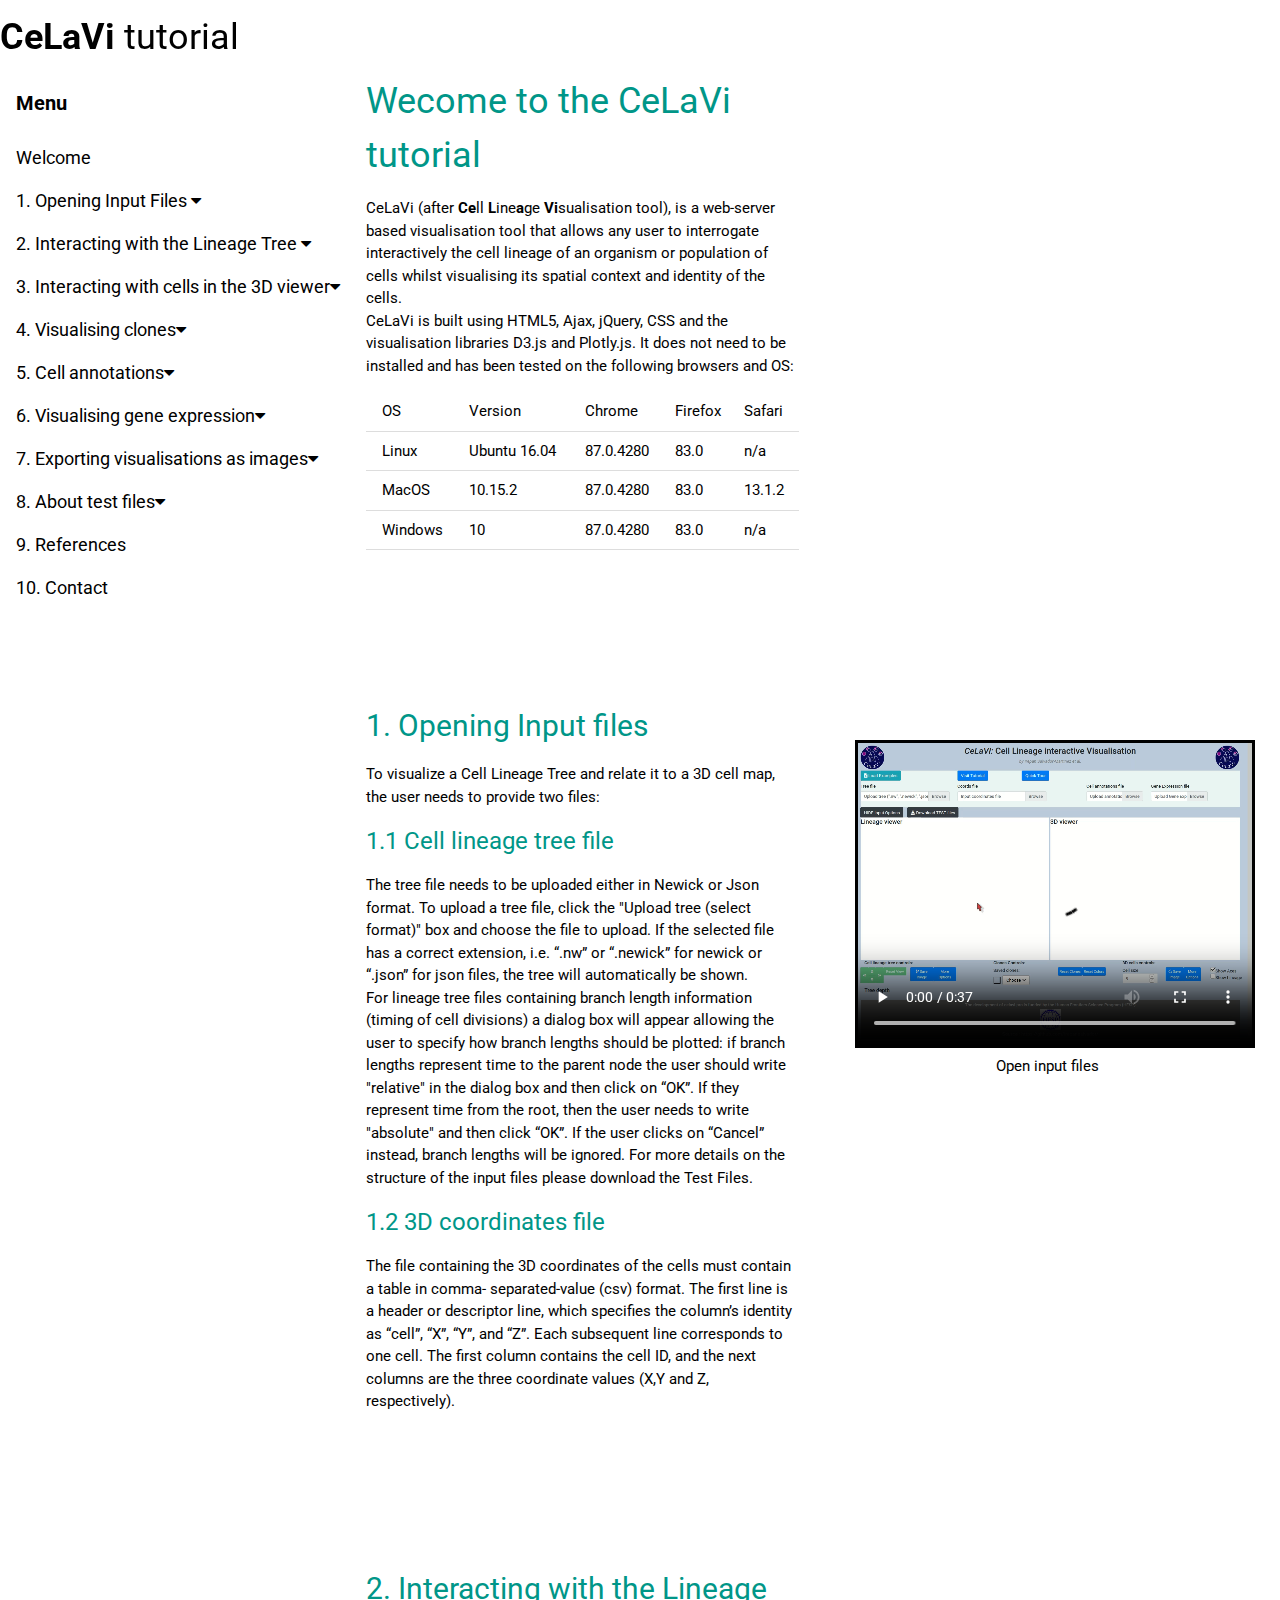
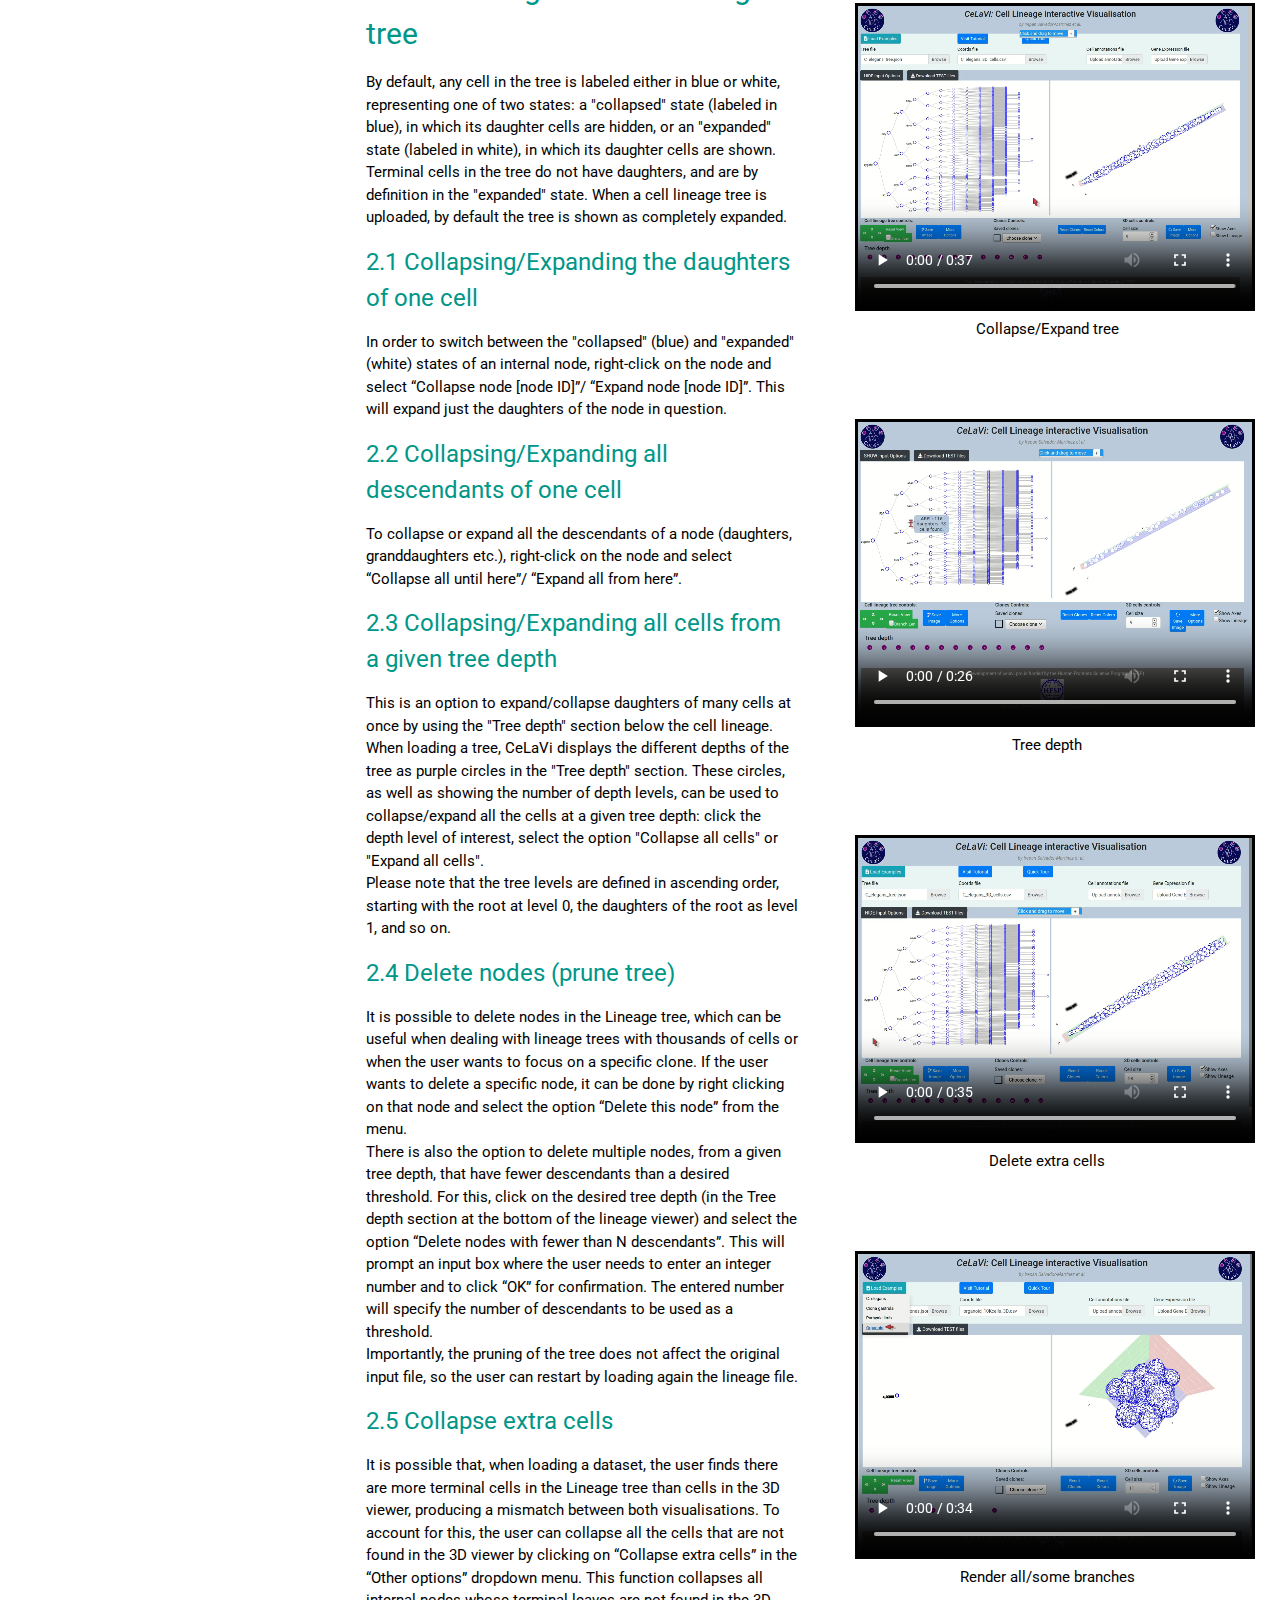
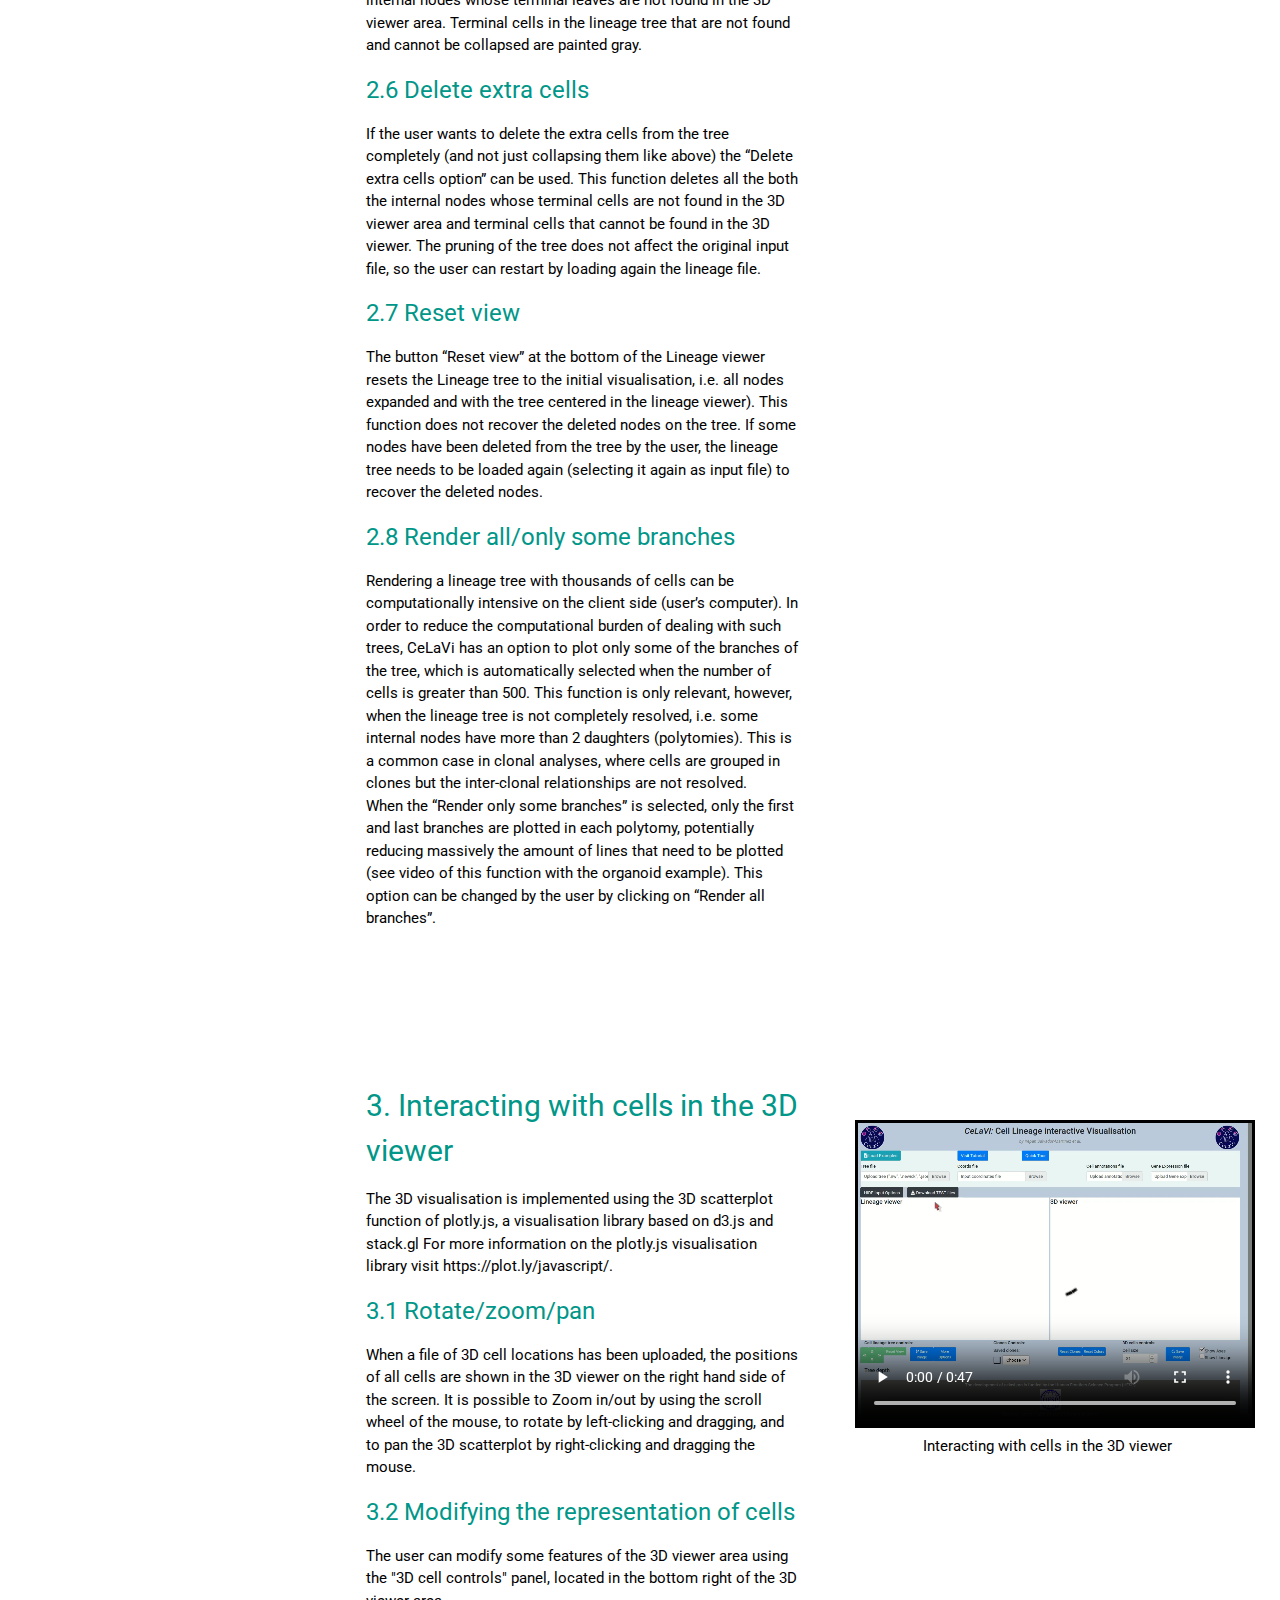
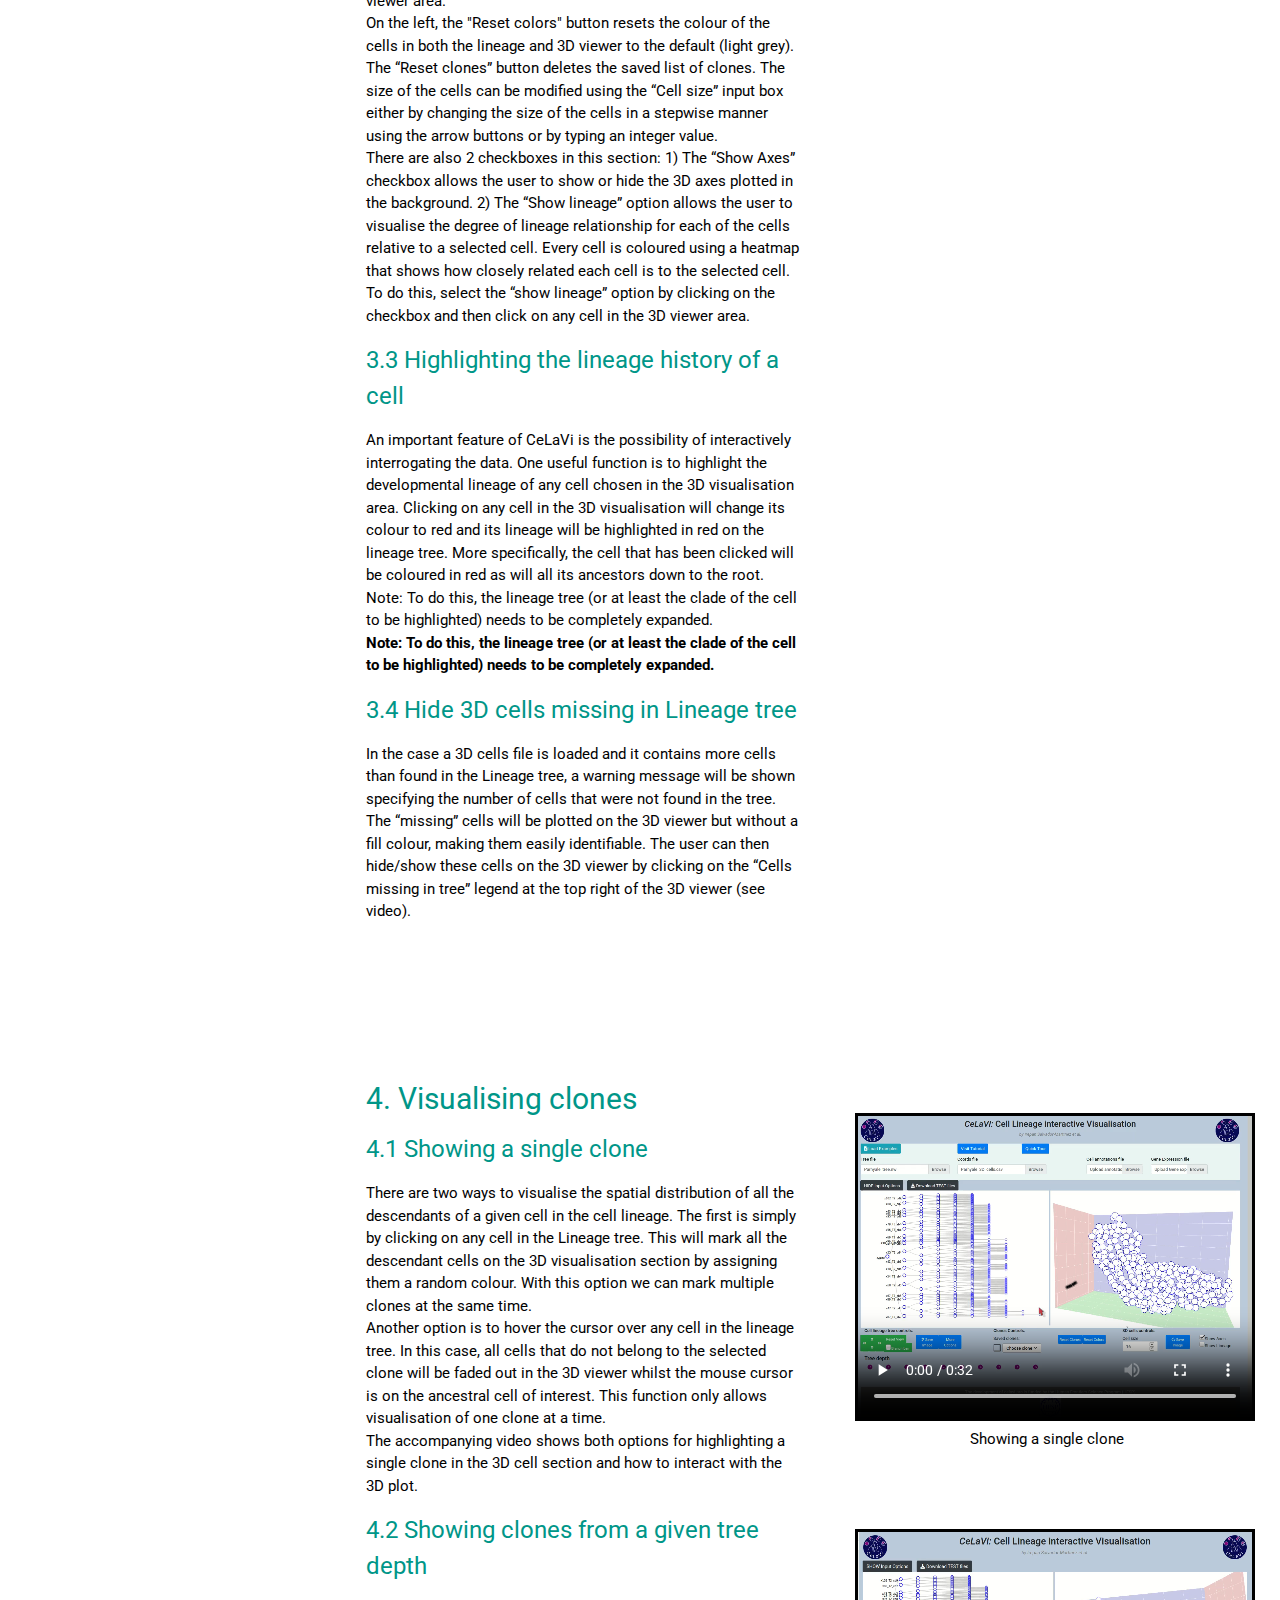
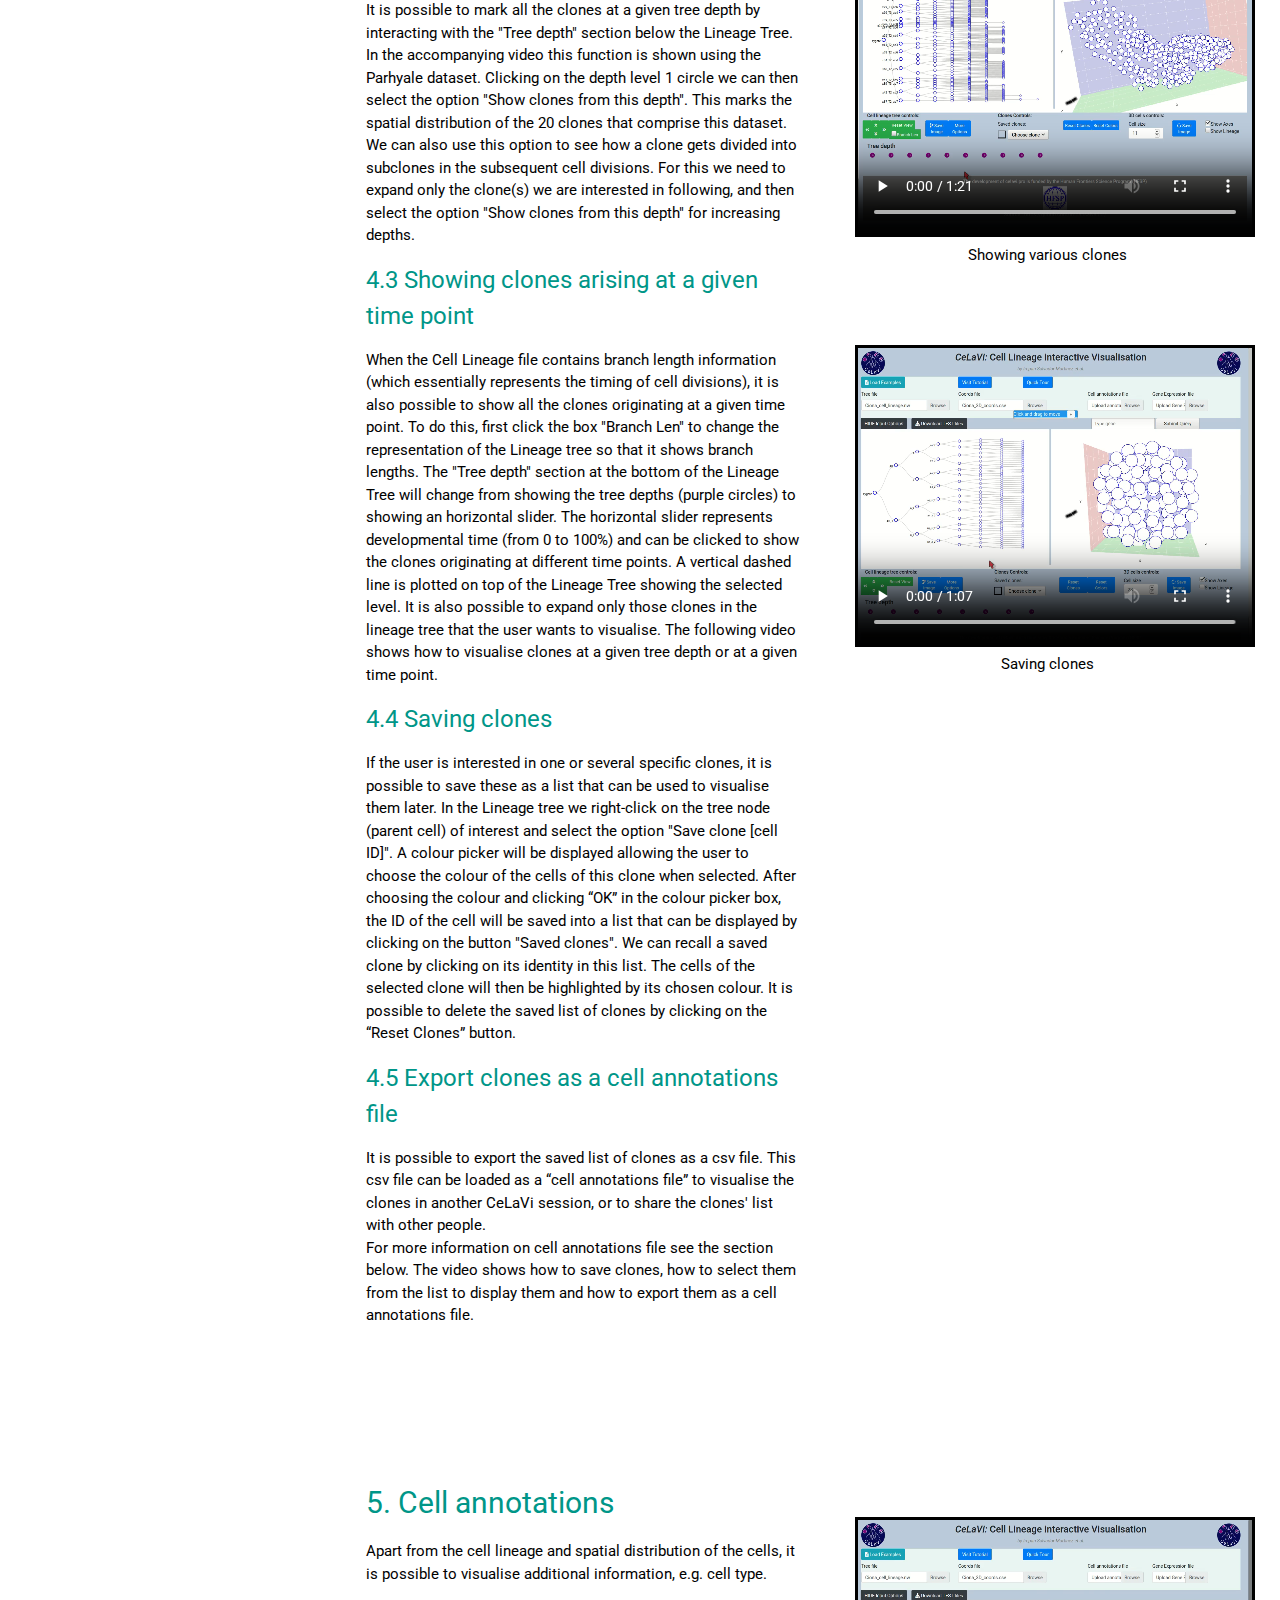
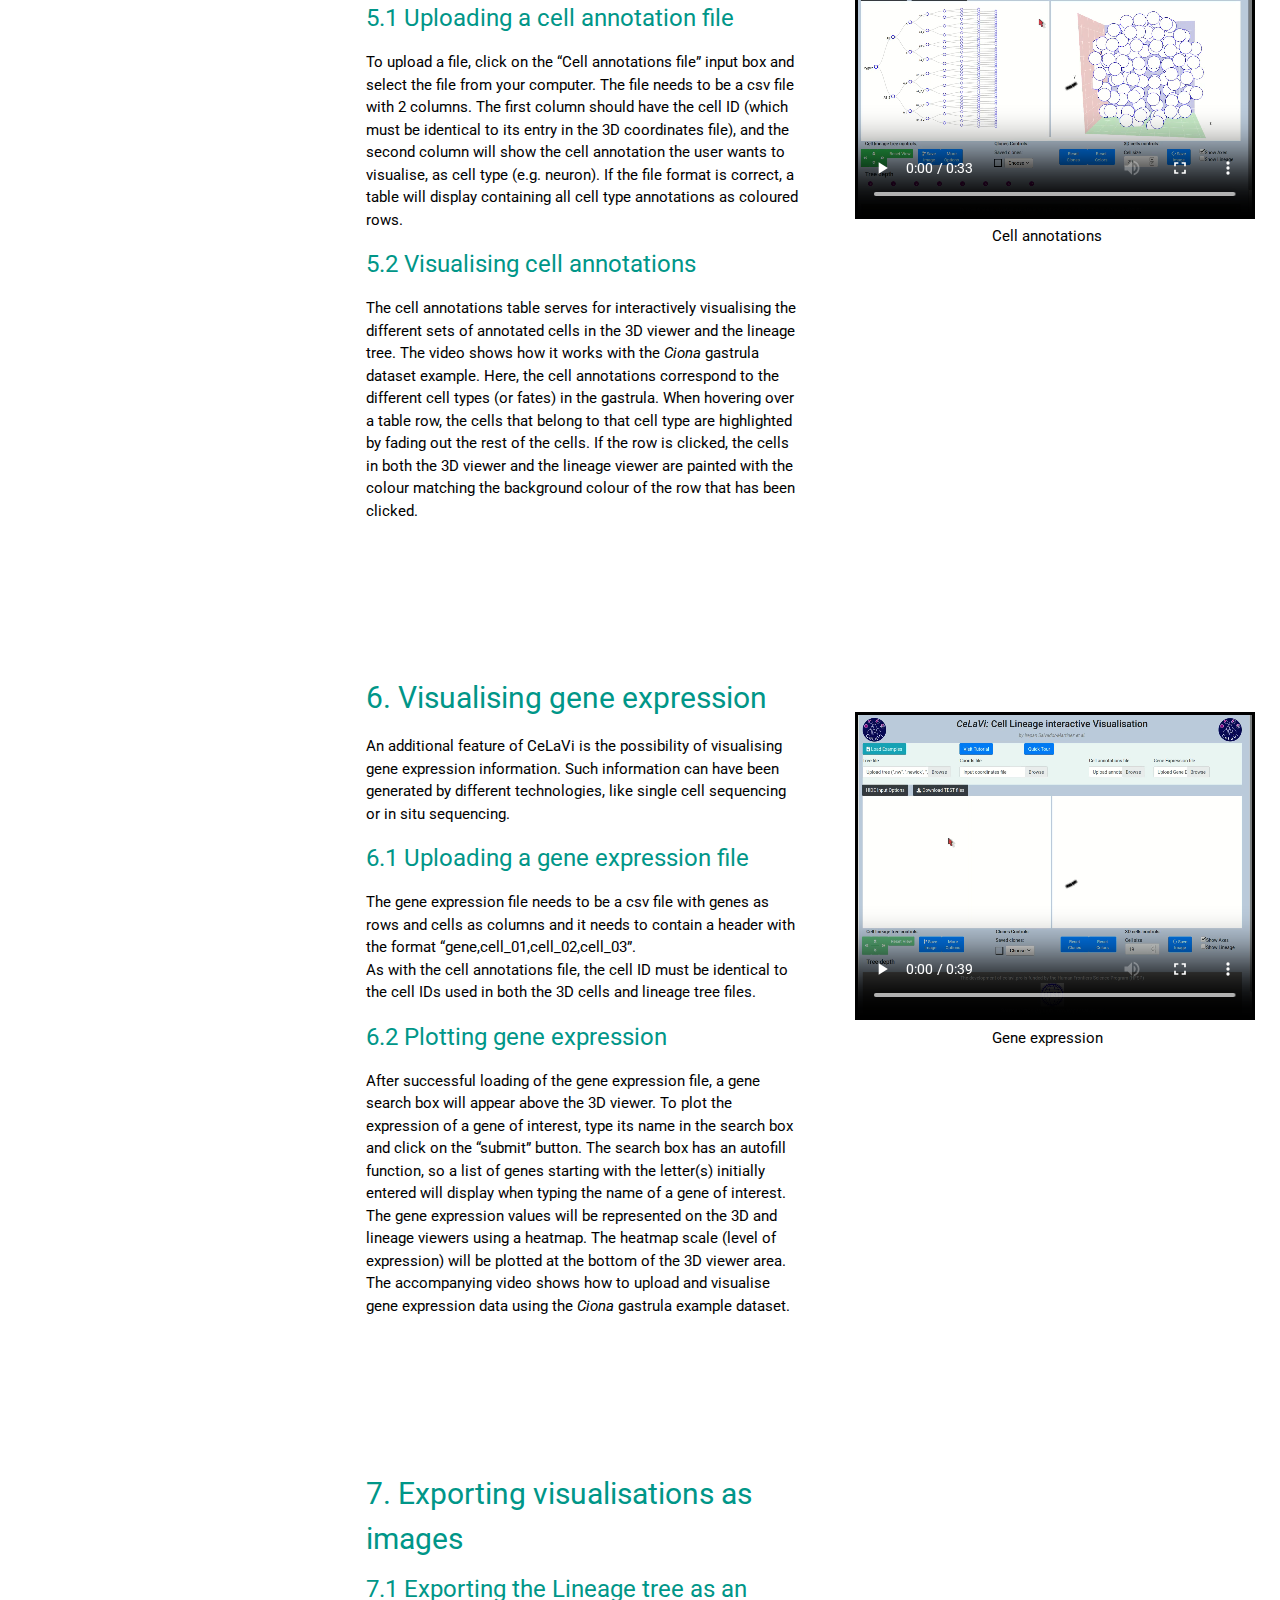
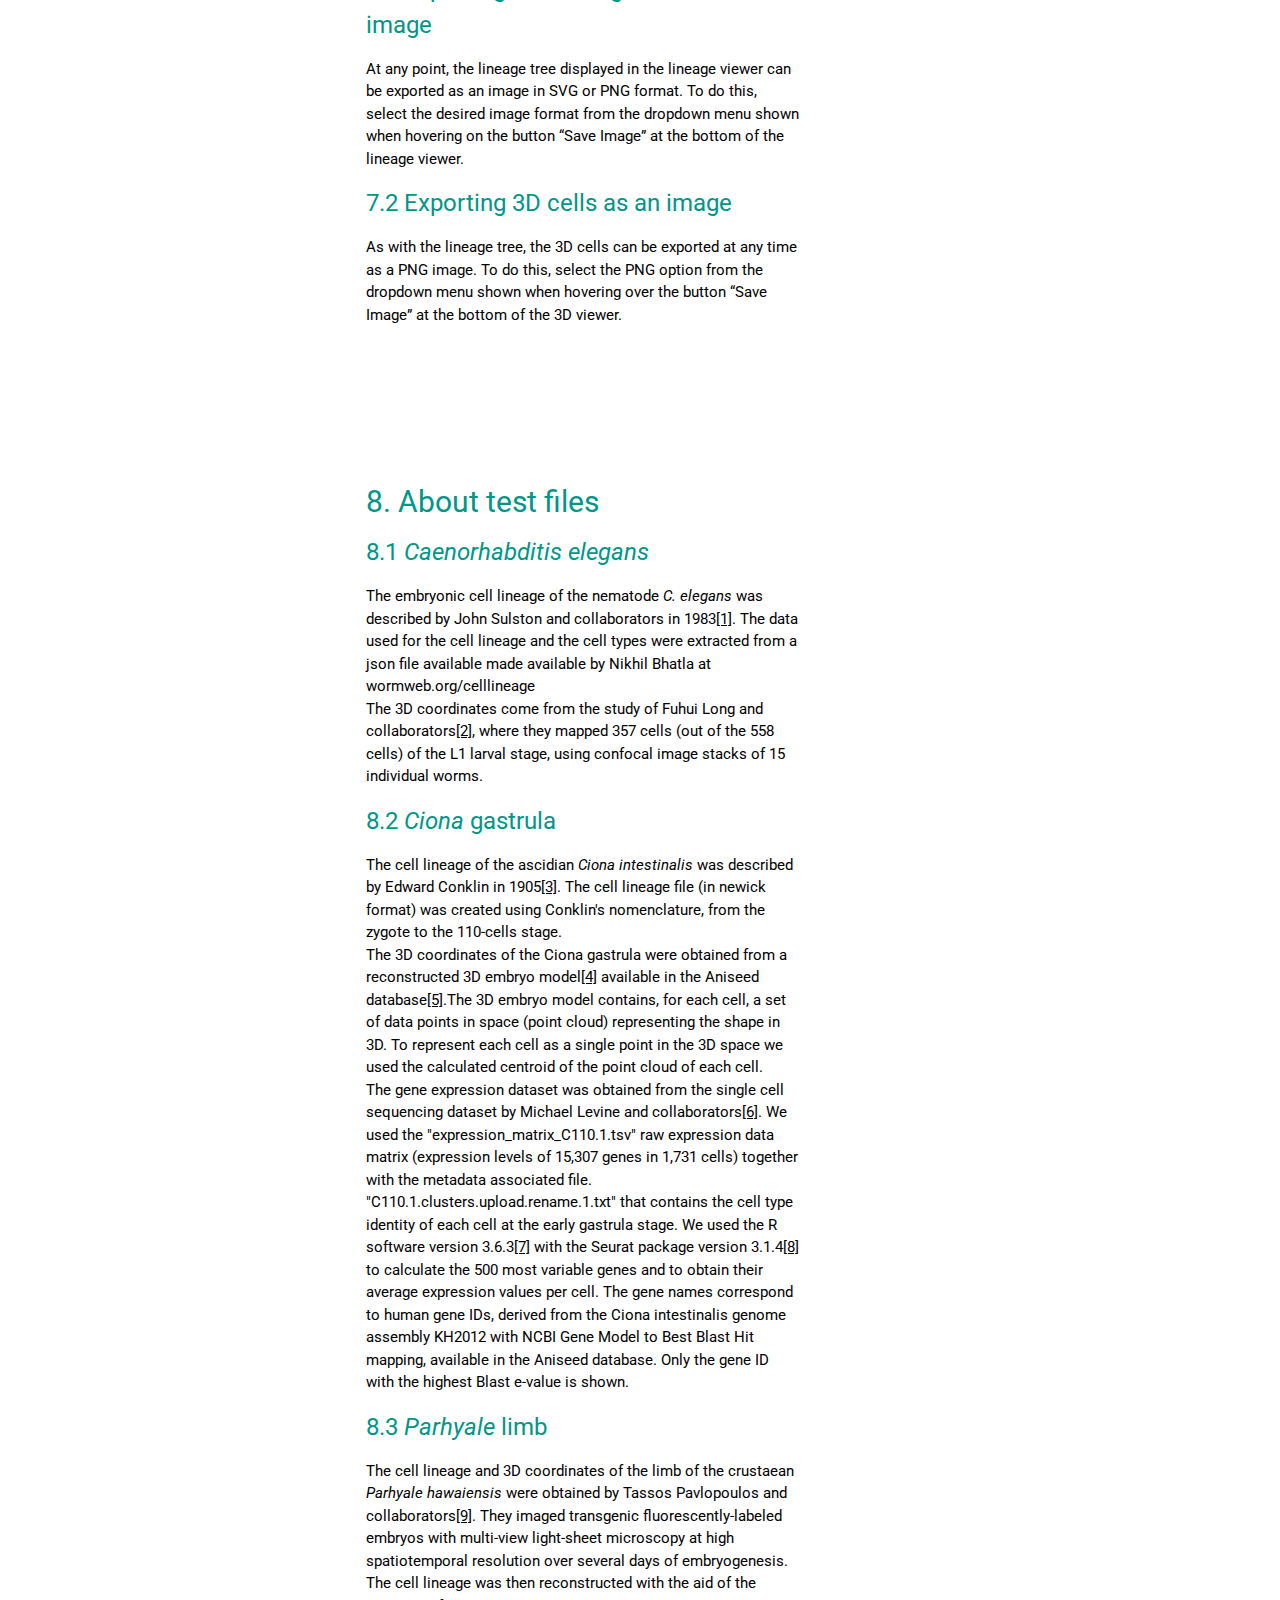
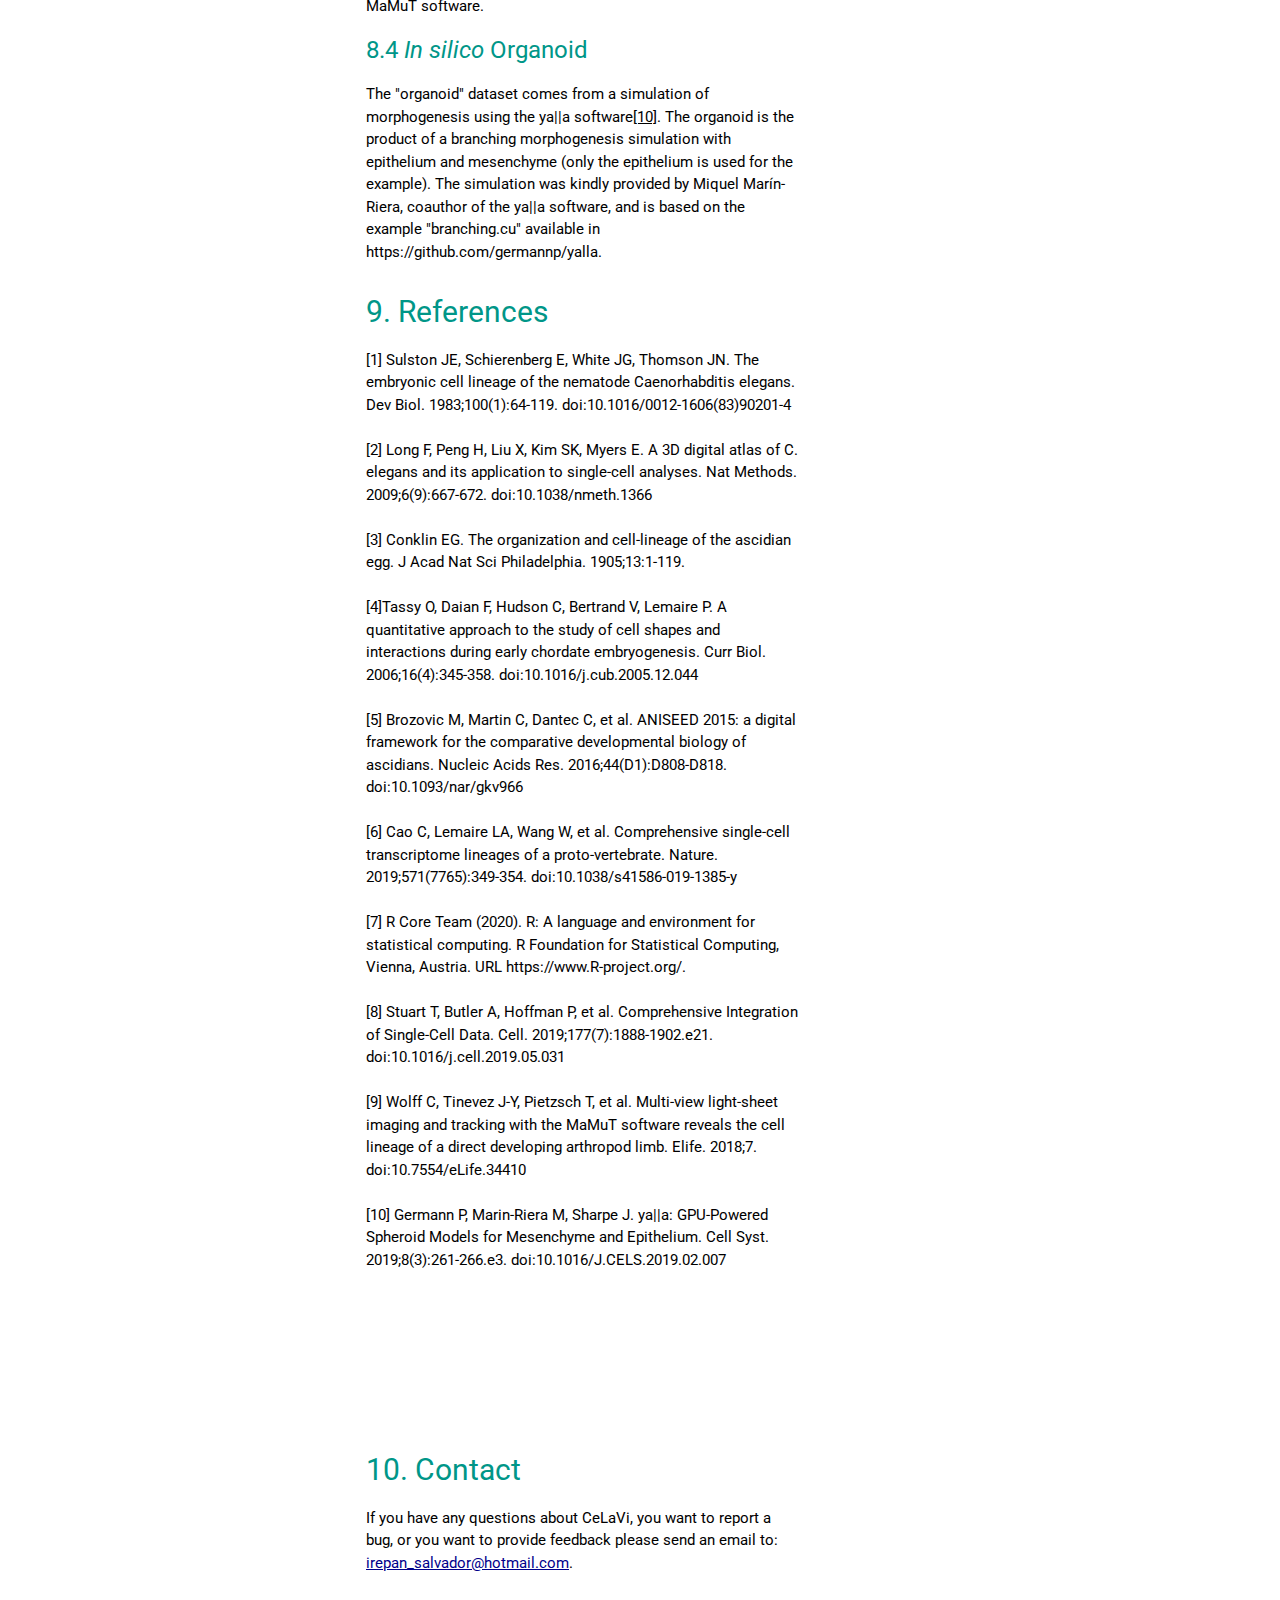
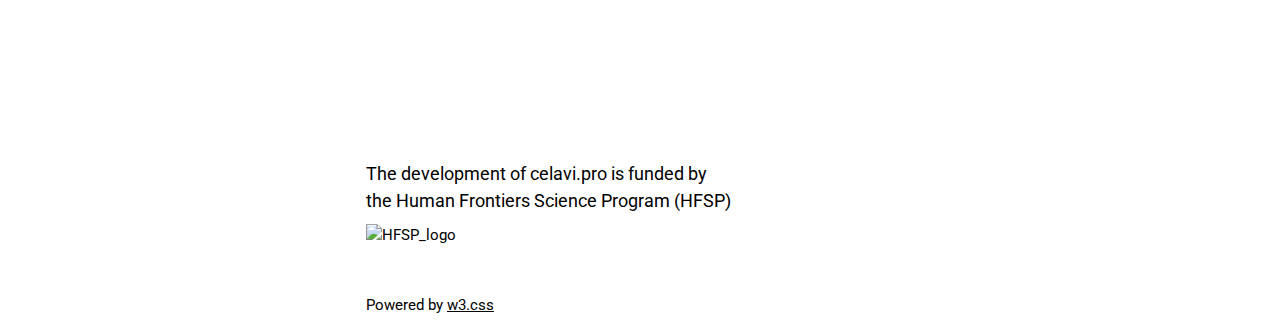
==== commit ce4ee0e8: "Update browser compatibility and splashscreeen; add contact in tutorial" ====
--- a/tutorial.html
+++ b/tutorial.html
@@ -124,6 +124,12 @@
 		<a class="w3-button w3-block w3-left-align" href="#h-9" >
 		9. References<i ></i>
 		</a>
+		<!------------>
+		<a class="w3-button w3-block w3-left-align" href="#h-10" >
+		10. Contact<i ></i>
+		</a>
+
+	
 </nav>
 
 <!-- Overlay effect when opening sidebar on small screens -->
@@ -157,22 +163,22 @@
 							<tr>
 									<td>Linux</td>
 									<td>Ubuntu 16.04</td>
-									<td>79.0</td>
-									<td>71.0</td>
+									<td>87.0.4280</td>
+									<td>83.0</td>
 									<td>n/a</td>
 							</tr>
 							<tr>
 									<td>MacOS</td>
 									<td>10.15.2</td>
-									<td>79.0</td>
-									<td>71.0</td>
-									<td>13.0.4</td>
+									<td>87.0.4280</td>
+									<td>83.0</td>
+									<td>13.1.2</td>
 							</tr>
 							<tr>
 									<td>Windows</td>
 									<td>10</td>
-									<td>79.0</td>
-									<td>71.0</td>
+									<td>87.0.4280</td>
+									<td>83.0</td>
 									<td>n/a</td>
 							</tr>
 					</tbody>
@@ -795,8 +801,18 @@
 		</p>
 		</div>
 	</div>
+	<!-- References  -->
+	<div class="w3-row w3-padding-64">
+		<div class="w3-half w3-container">
+			<h2 class="w3-text-teal"><a name="h-10">10.</a> Contact</h2>
+			<p>
+			If you have any questions about CeLaVi, you want to report a
+			bug, or you want to provide feedback please send an email to:
+			<a href="mailto:irepan_salvador@hotmail.com" style="color: darkblue;">irepan_salvador@hotmail.com</a>. 
+			</p>
+		</div>
+	</div>
 </div>
-
 
 
   <!-- Pagination 
@@ -815,7 +831,7 @@
     <div class="w3-container w3-theme-l2 w3-padding-32">
 				<h5>The development of celavi.pro is funded by<br>
 					the Human Frontiers Science Program (HFSP)</h5>
-			<img src="HFSP_logo.jpg" alt="HFSP_logo" width="150" >
+			<img src="./Images/HFSP_logo.jpg" alt="HFSP_logo" width="150" >
     </div>
 
     <div class="w3-container w3-theme-l1">
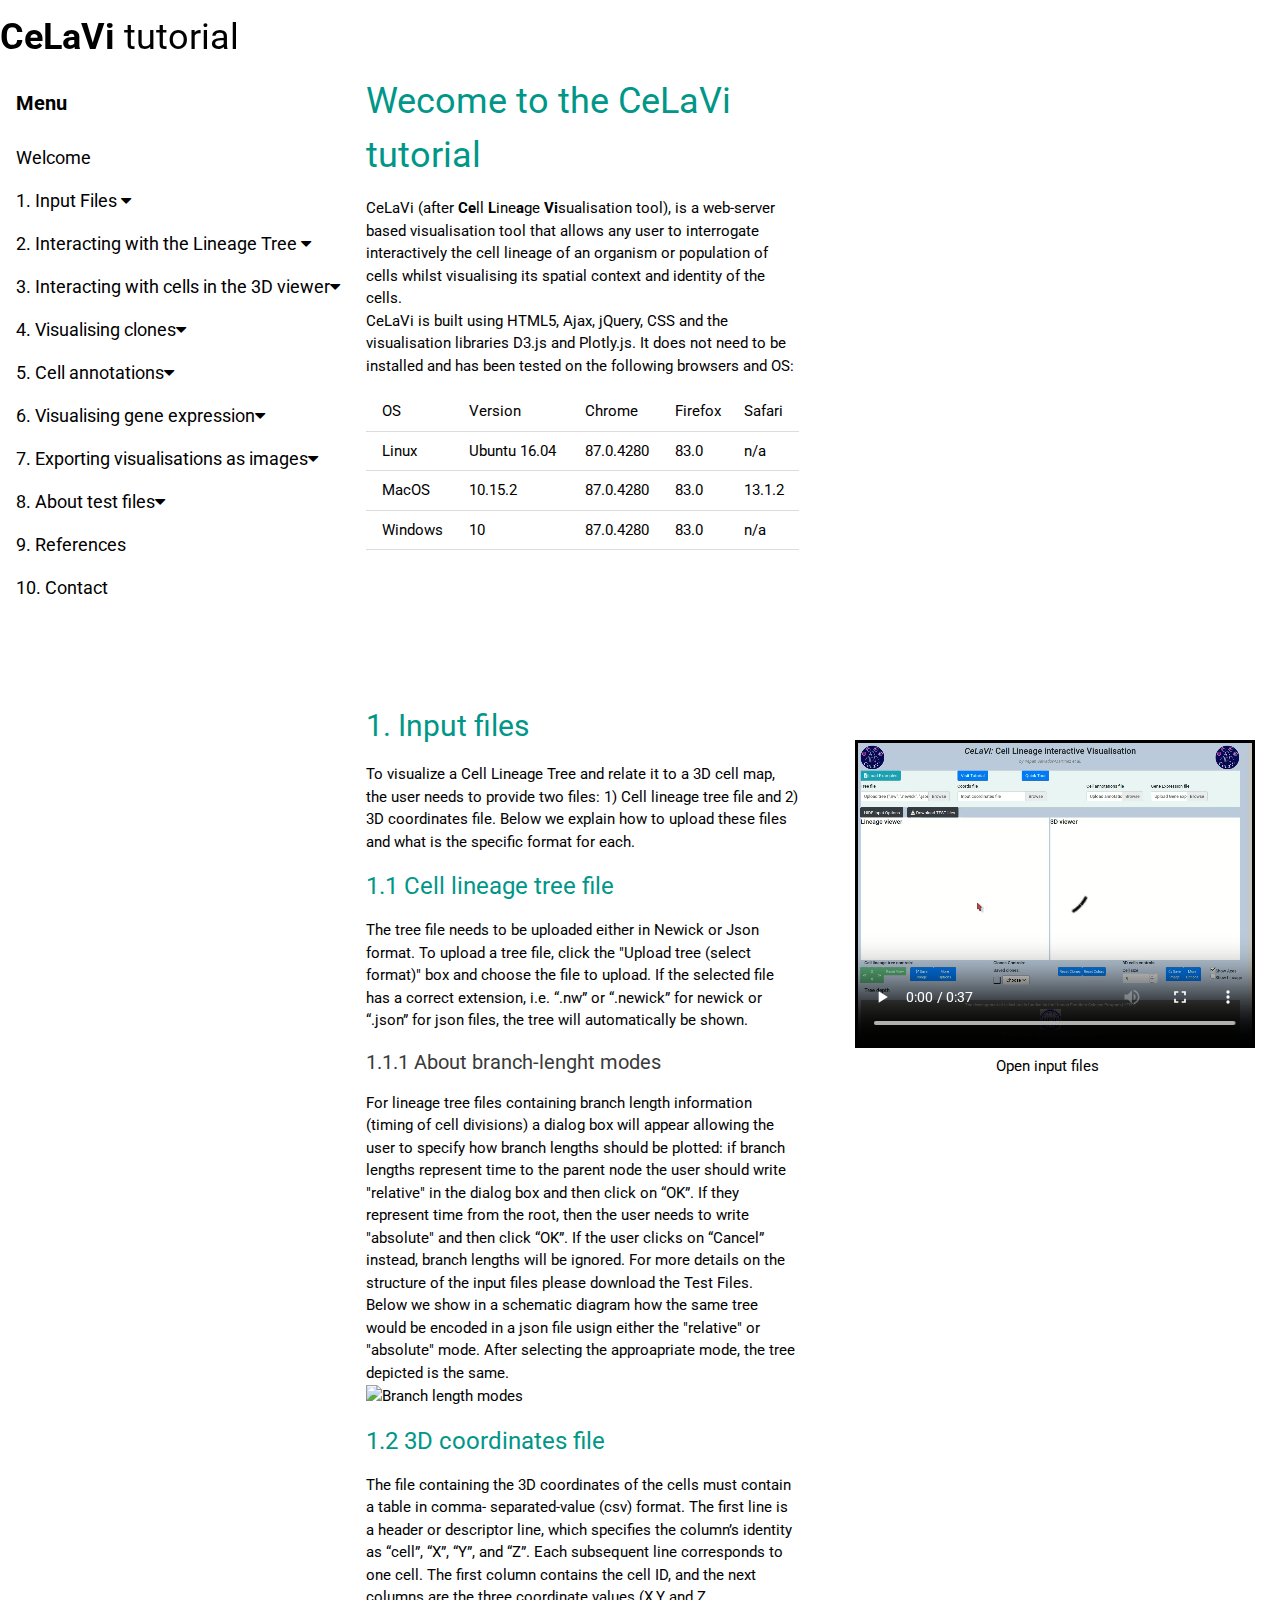
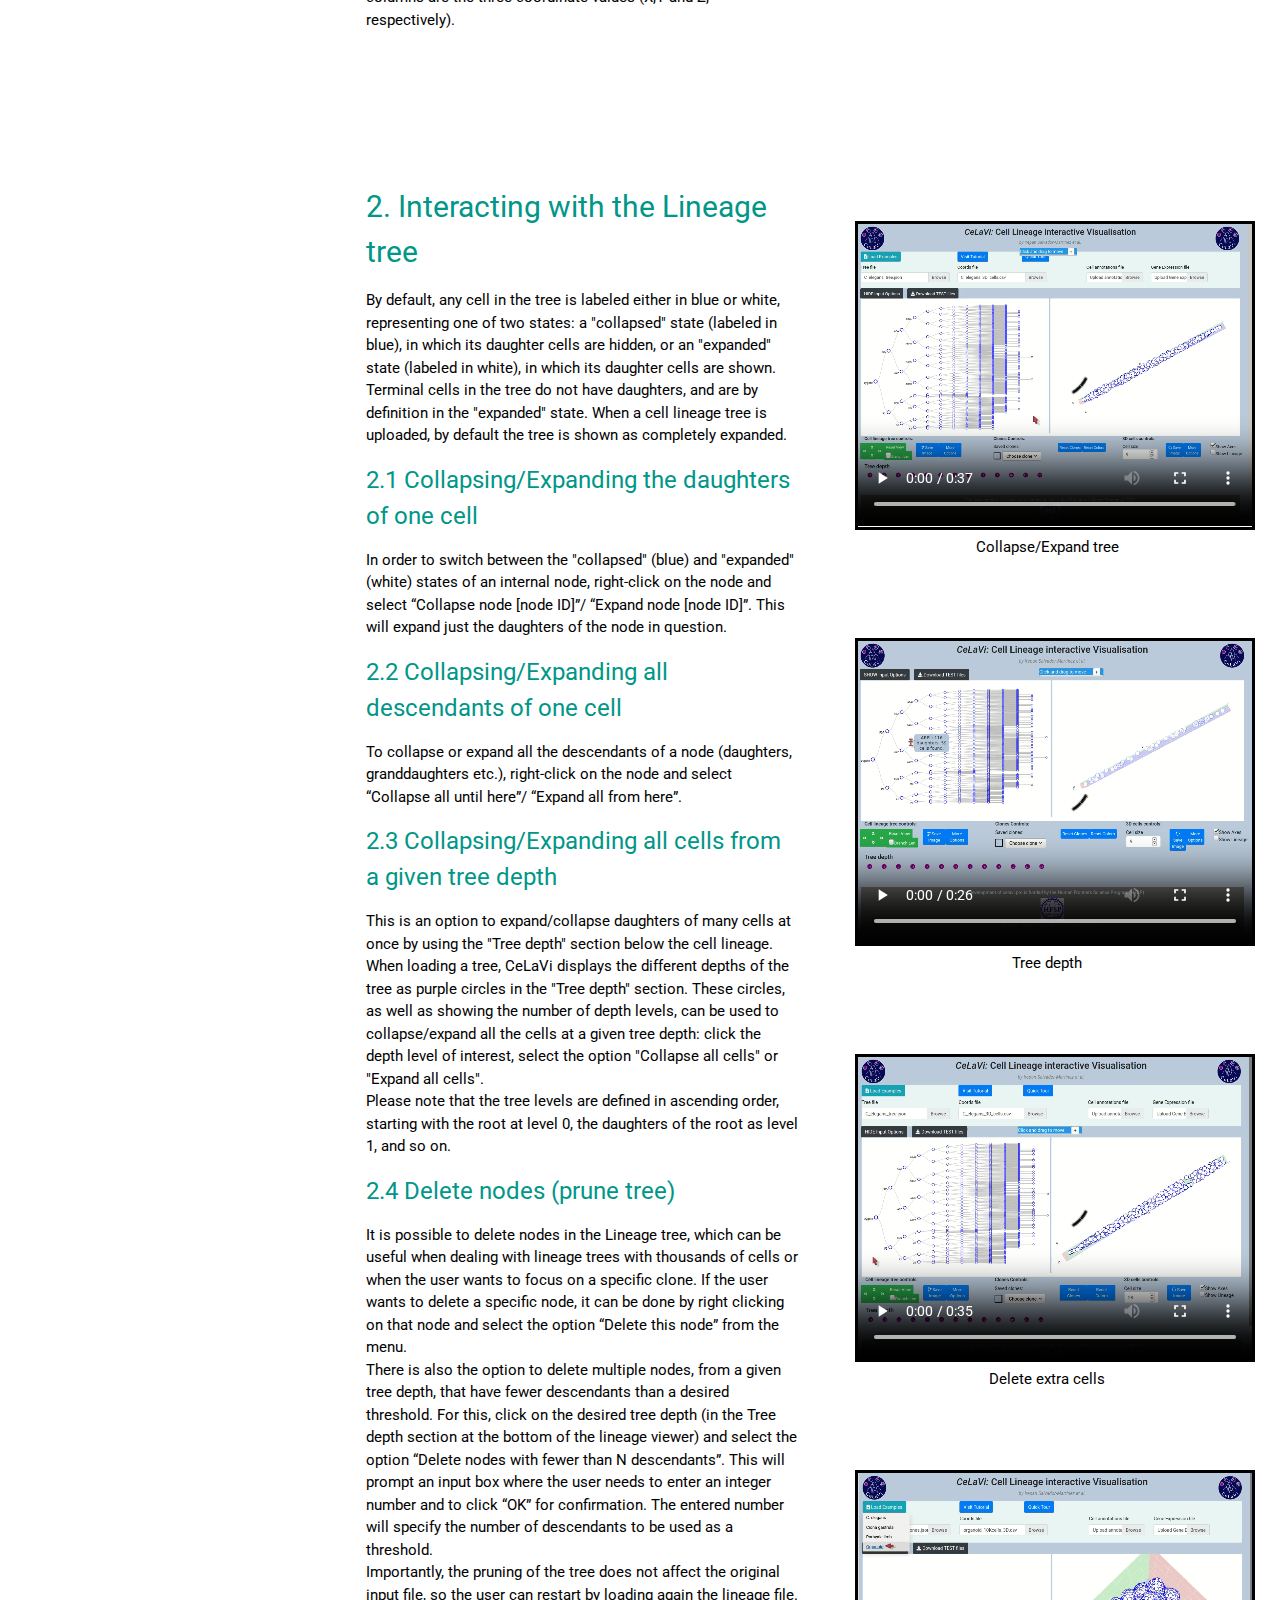
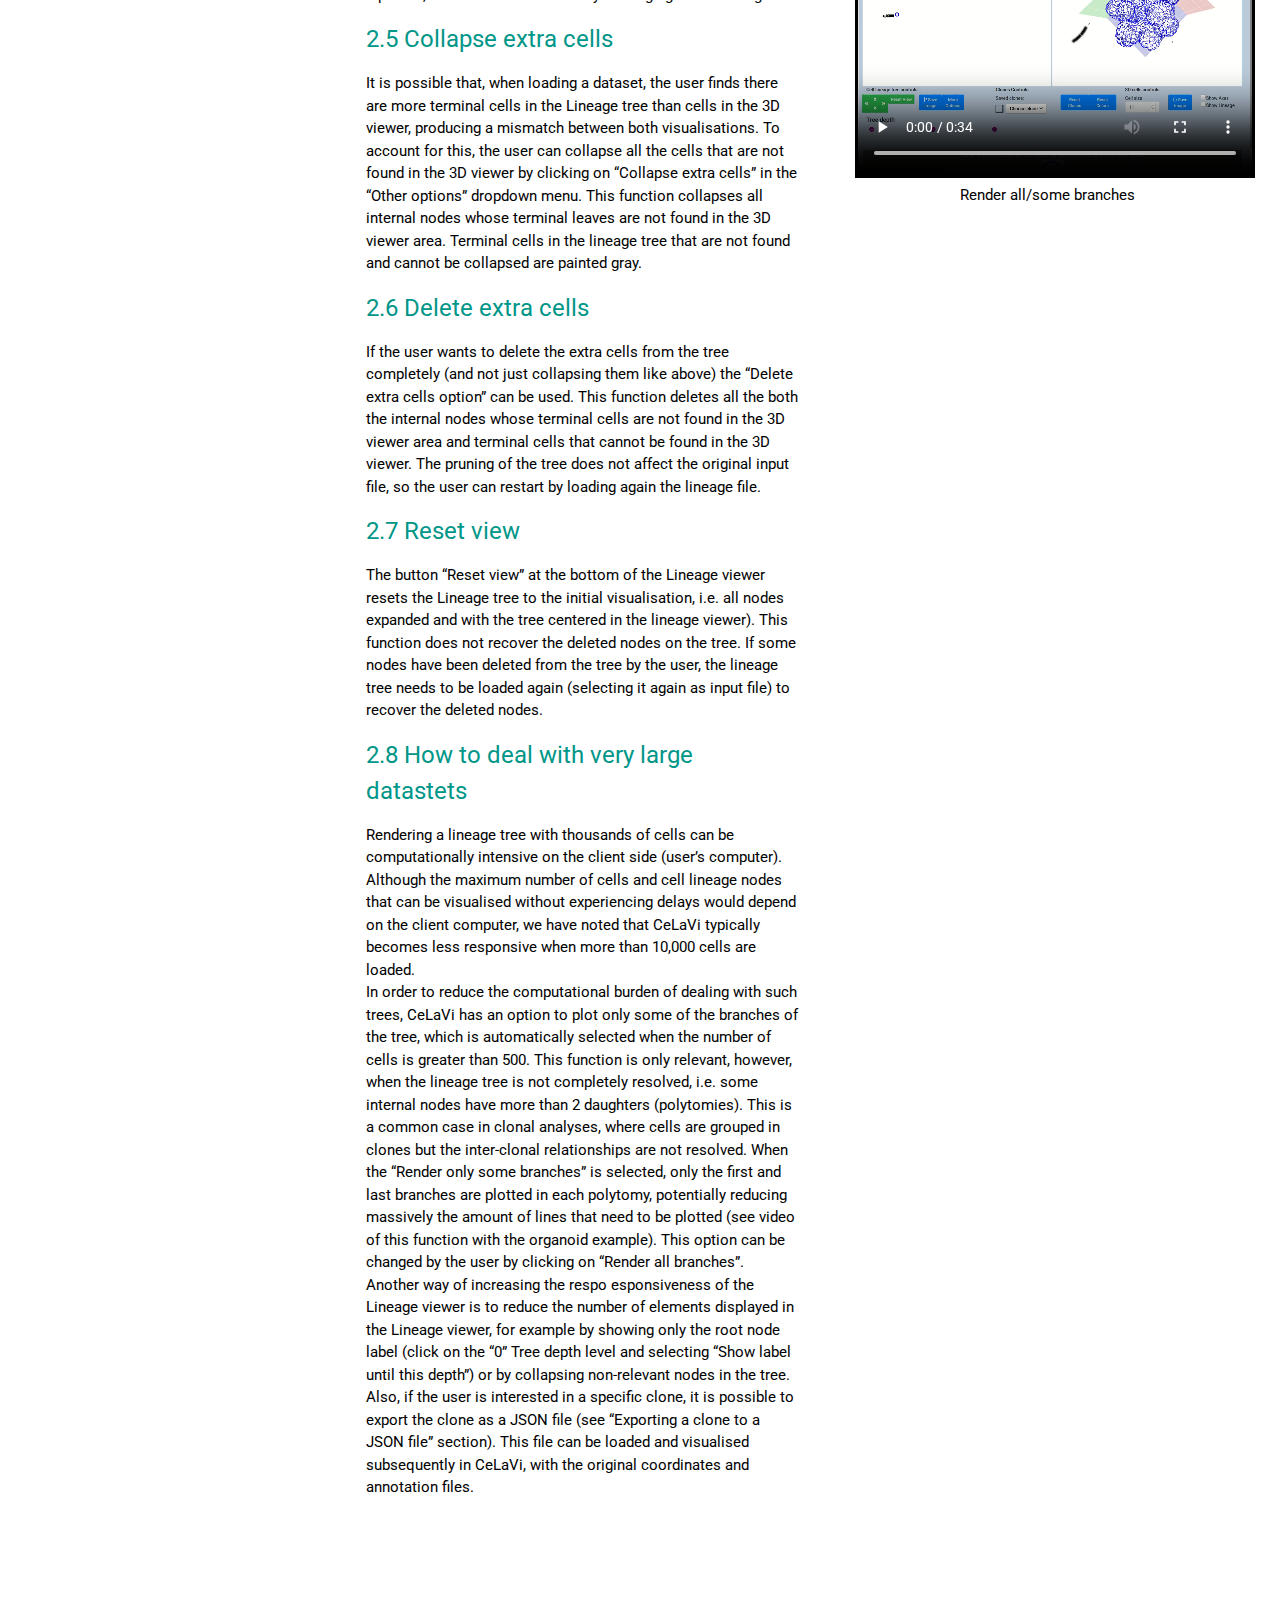
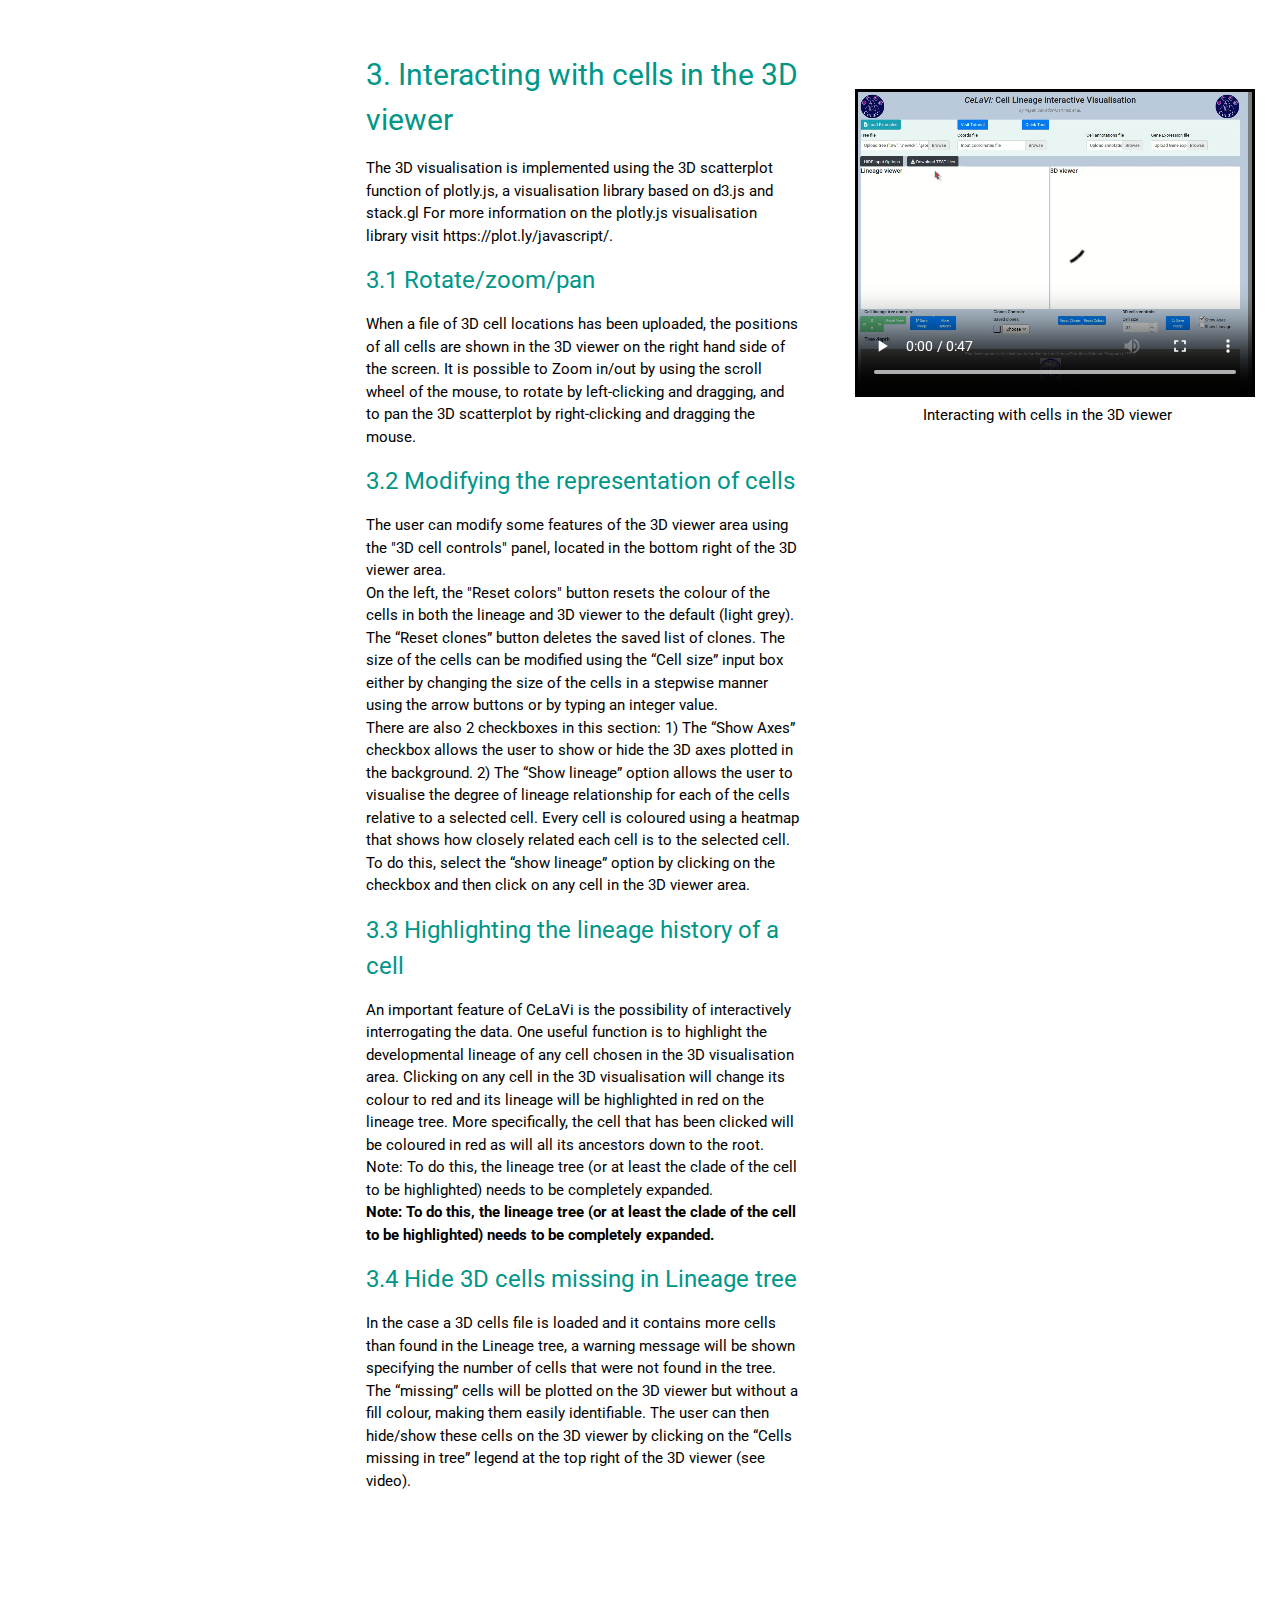
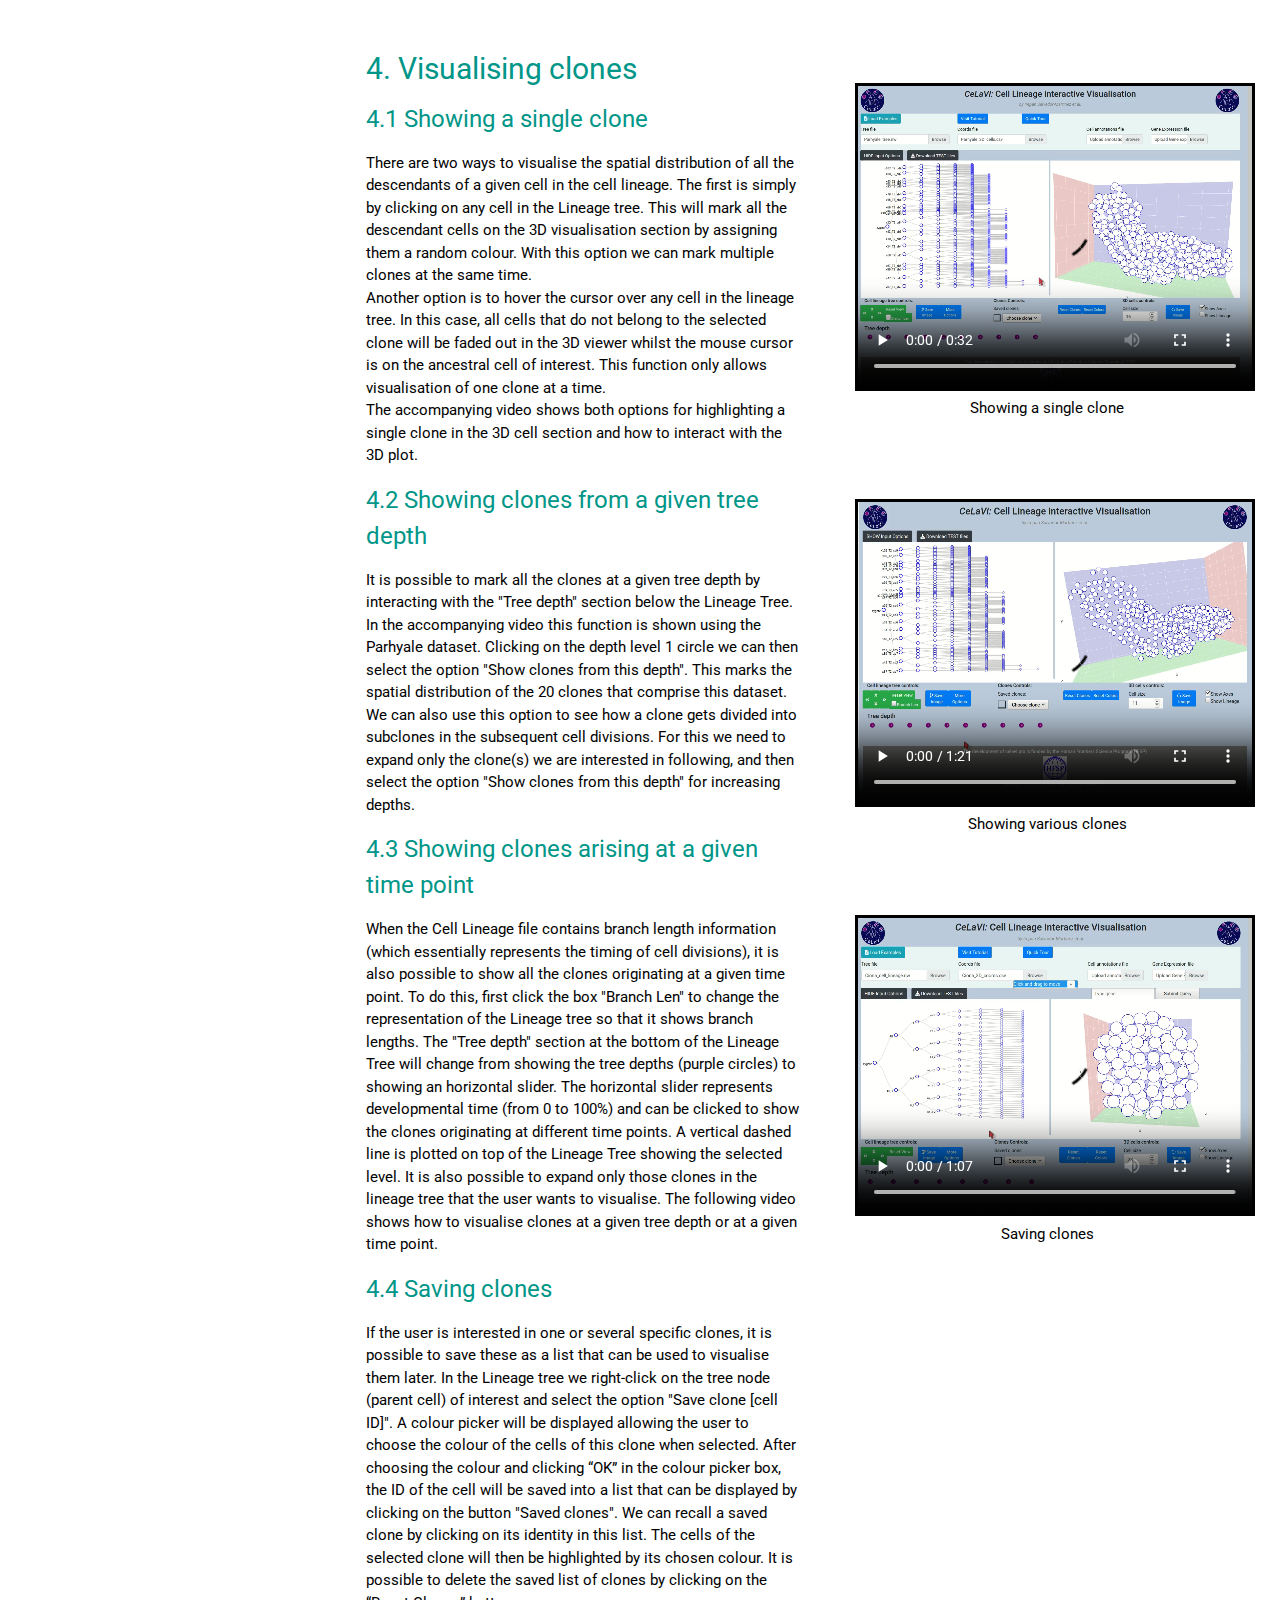
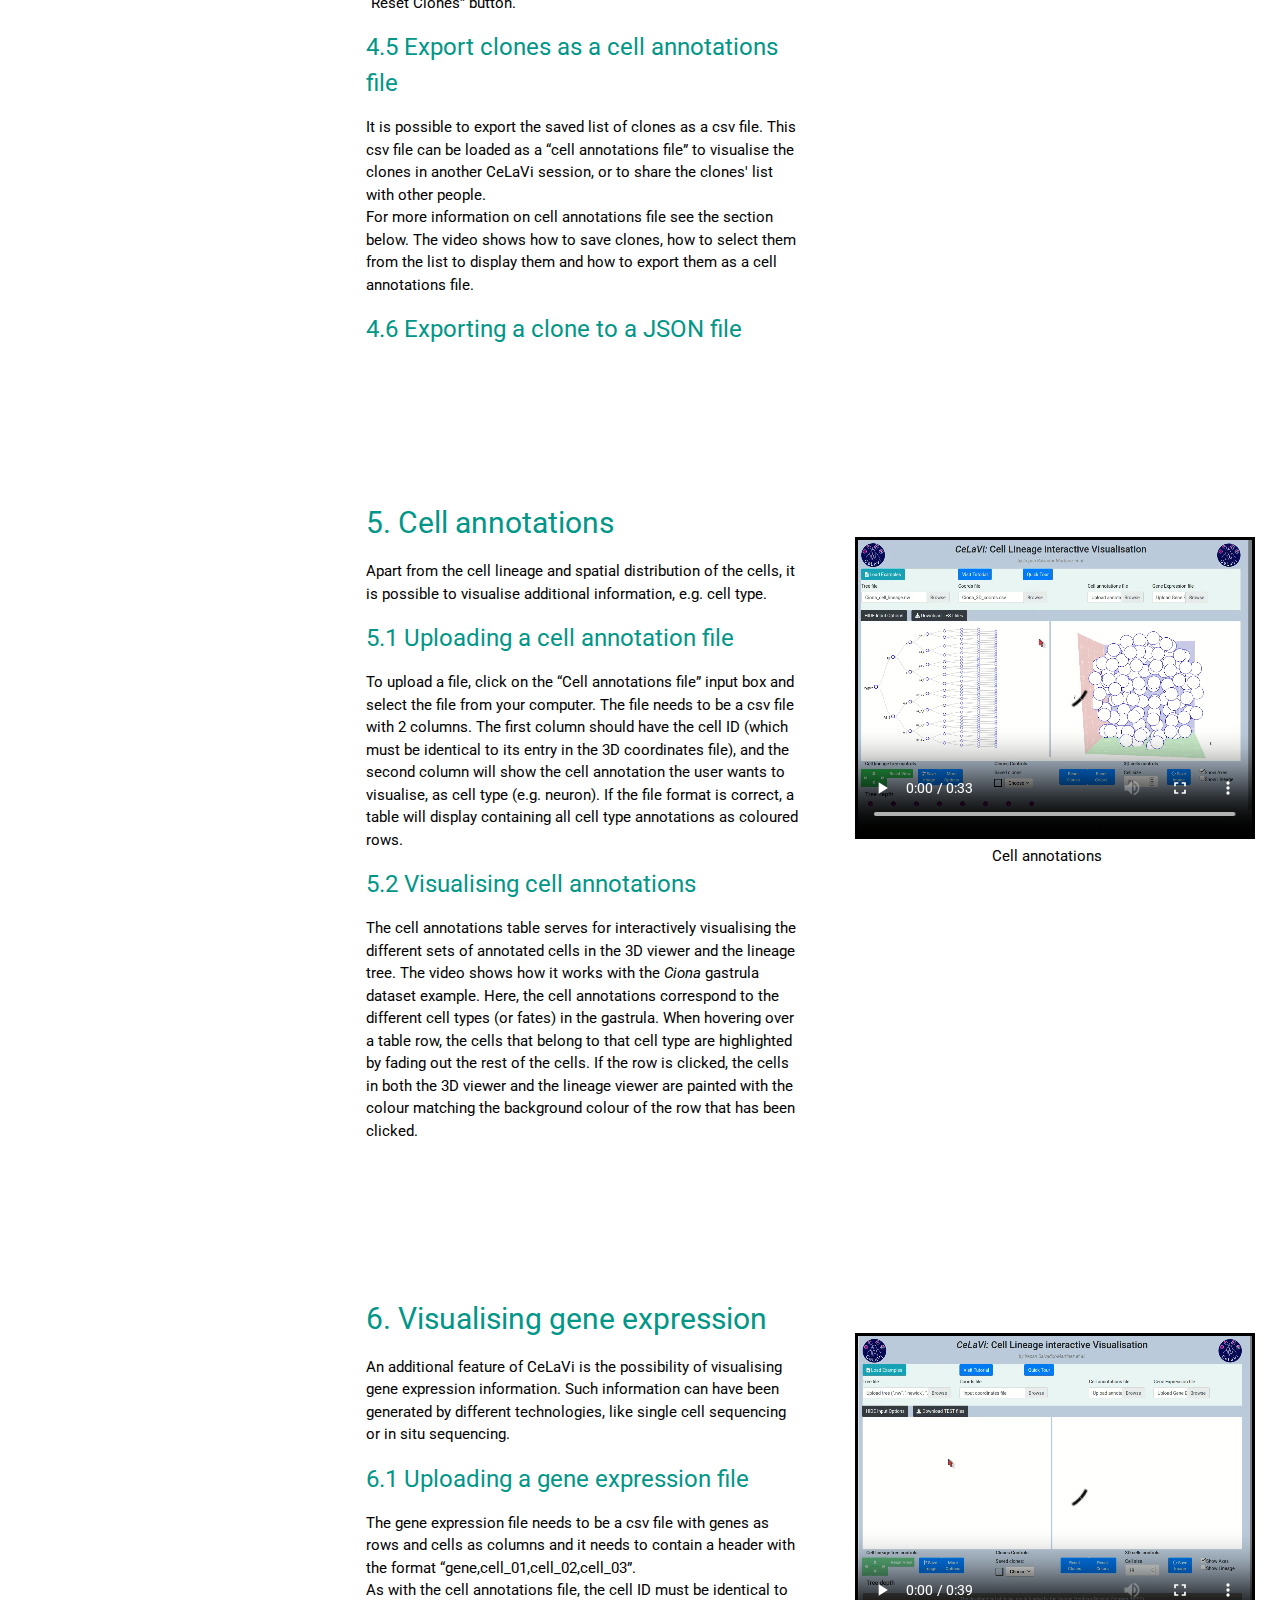
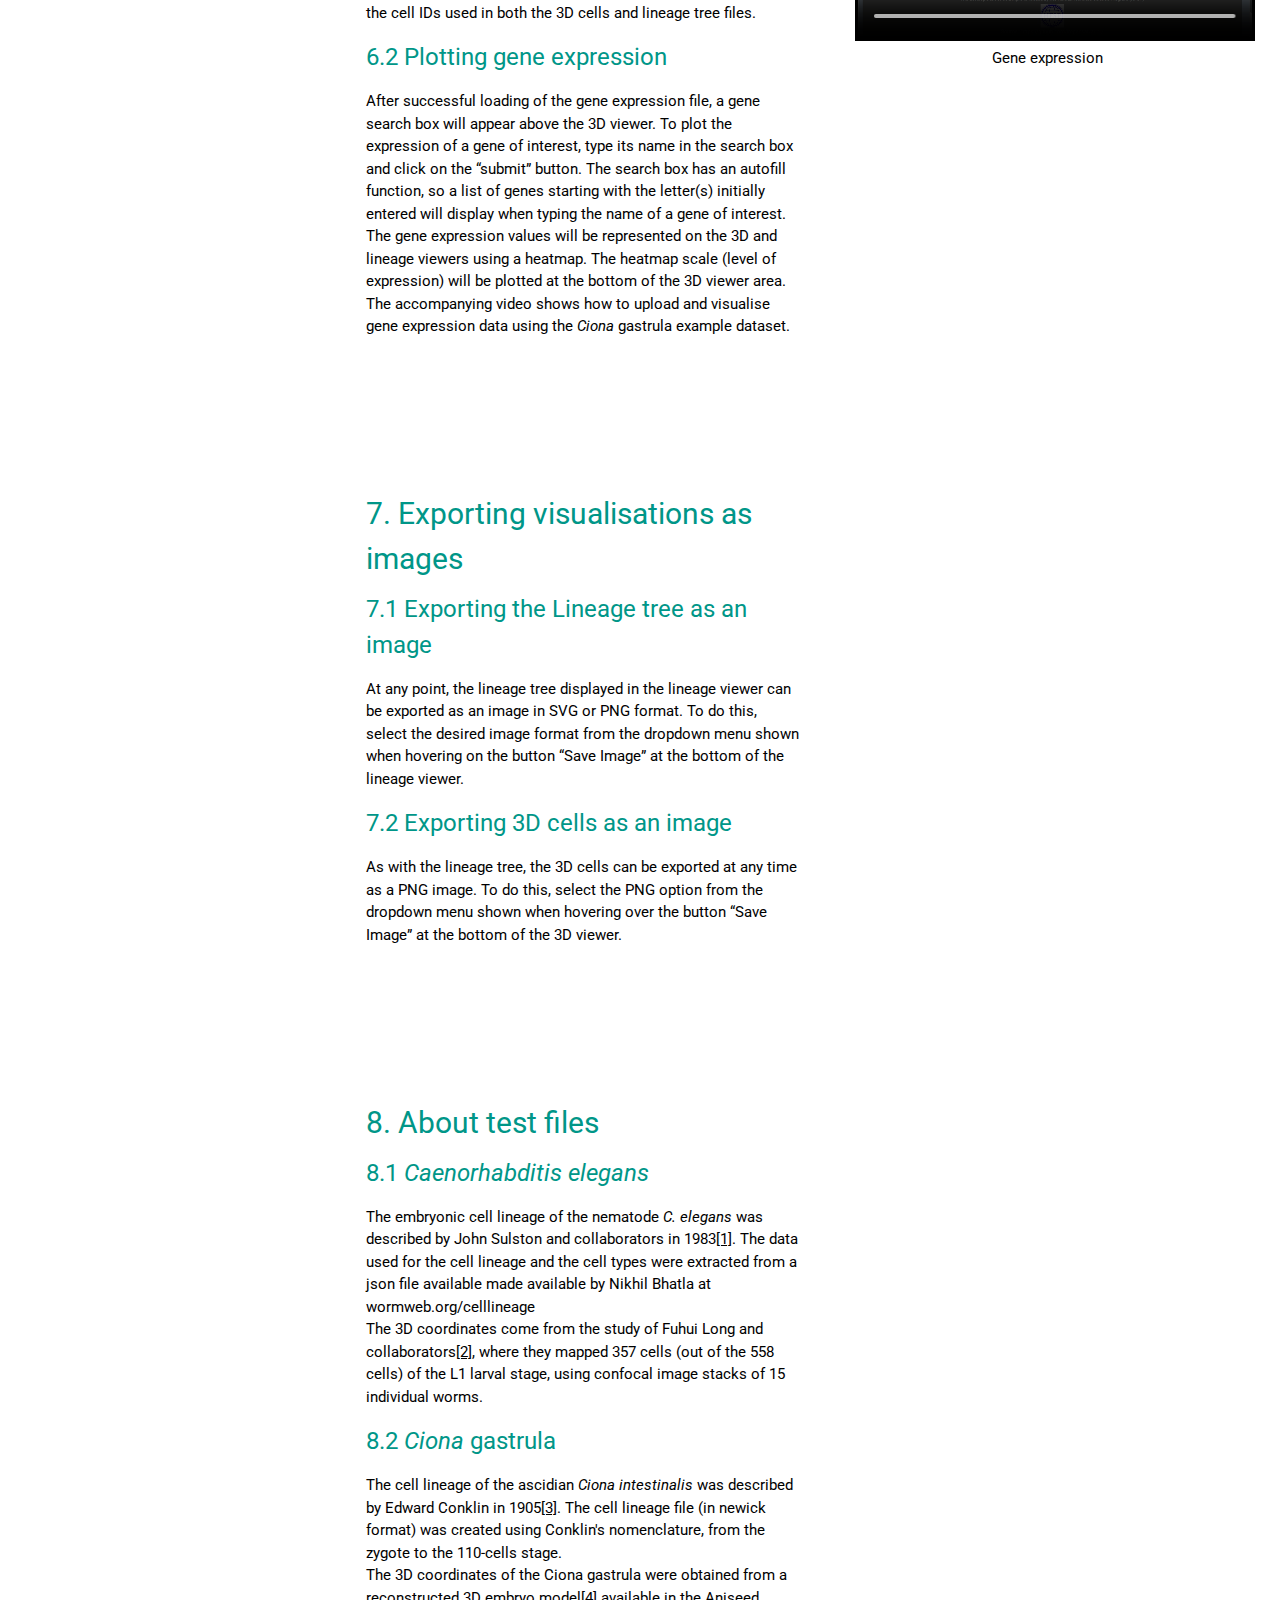
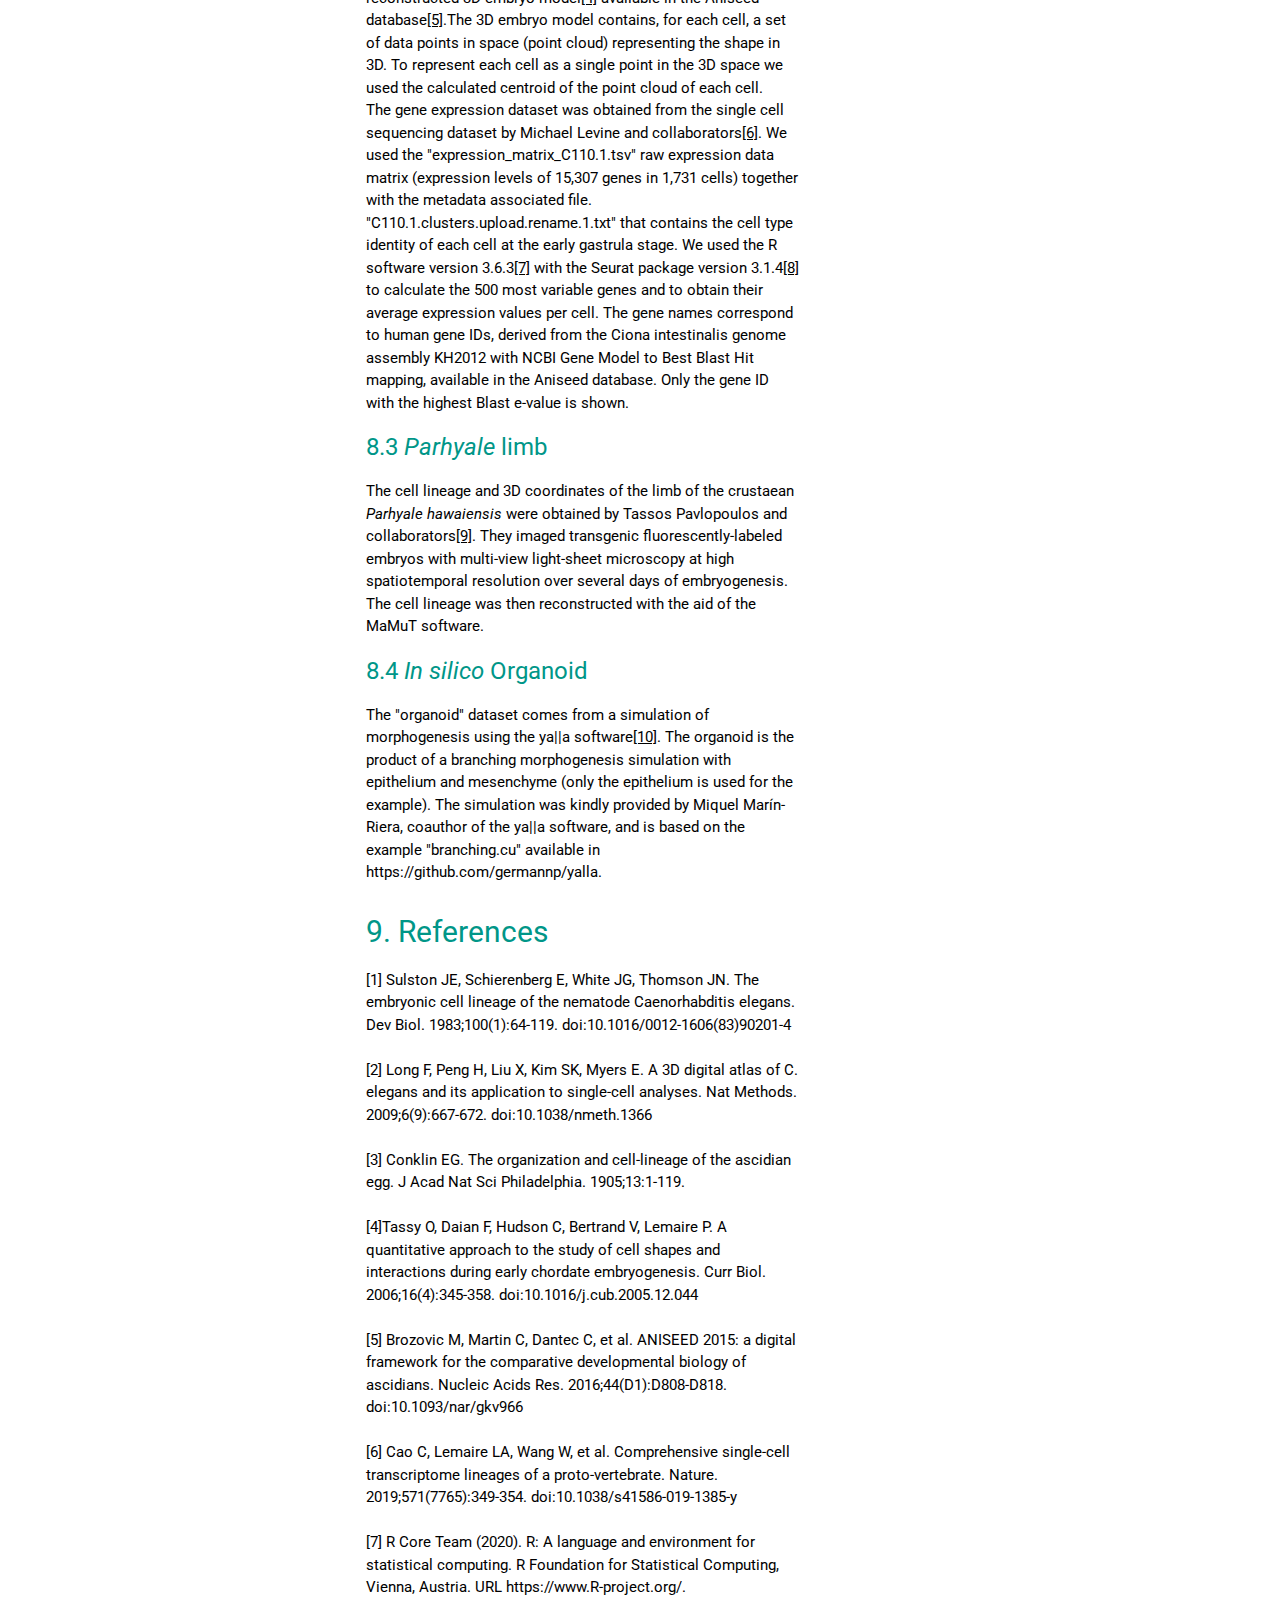
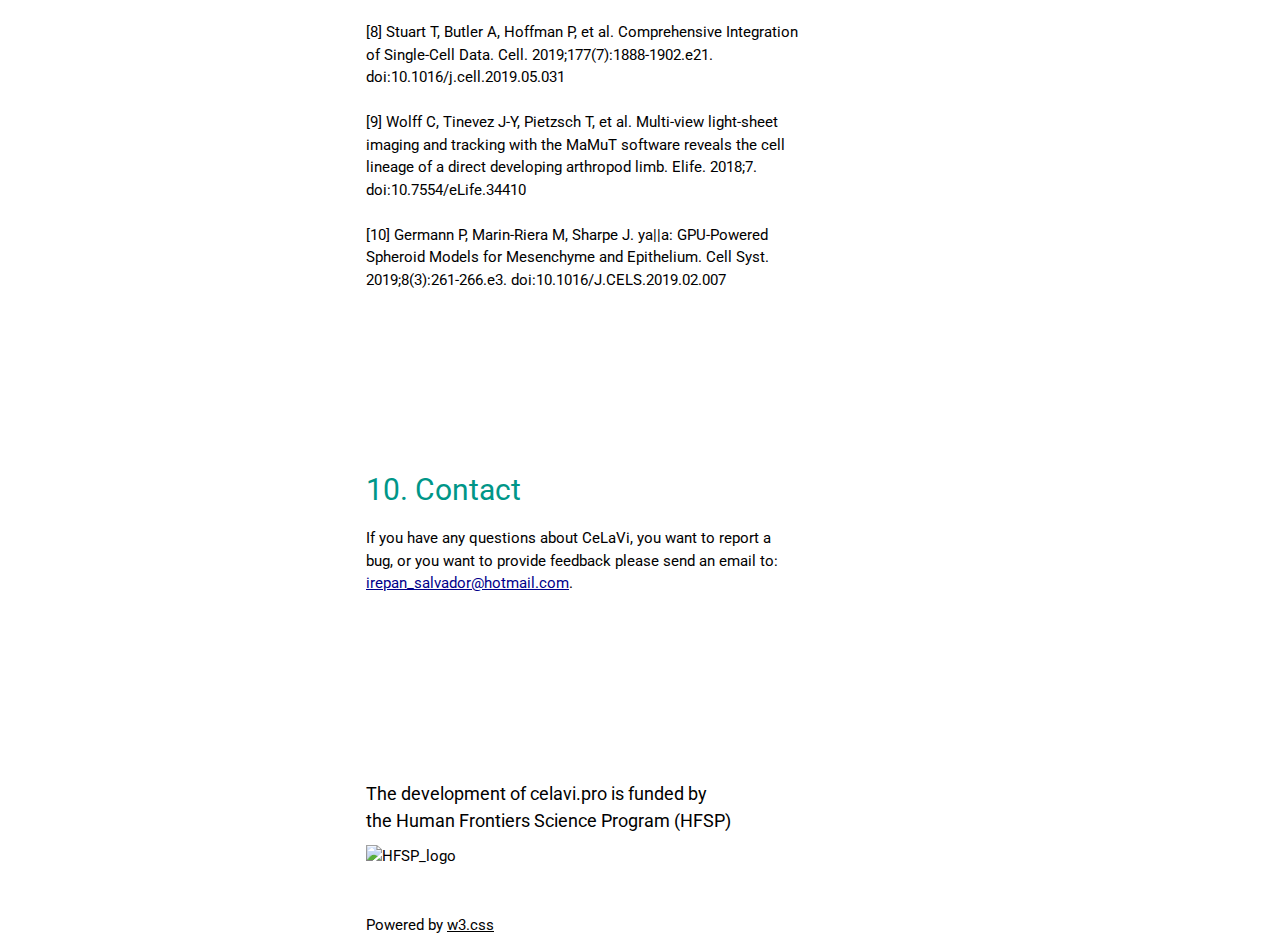
==== commit c4922a2d: "TUTORIAL deal w big trees; Blenght modes" ====
--- a/tutorial.html
+++ b/tutorial.html
@@ -45,11 +45,12 @@
 		</a>
 
 		<button class="w3-button w3-block w3-left-align" onclick="myAccFunc(1)">
-		1. Opening Input Files <i class="fa fa-caret-down"></i>
+		1. Input Files <i class="fa fa-caret-down"></i>
 		</button>
 		<div id="MainOption1" class="w3-hide w3-white w3-card">
 			<a href="#h-1.1" class="w3-bar-item w3-button w3-medium"> 1.1 Cell Lineage Tree file</a>
-			<a href="#h-1.2" class="w3-bar-item w3-button w3-medium"> 1.2 3D coordinates file</a>
+			<a href="#h-1.1.1" class="w3-bar-item w3-button w3-small"> 1.1.1 About branch lenght mode</a>
+		<a href="#h-1.2" class="w3-bar-item w3-button w3-medium"> 1.2 3D coordinates file</a>
 		</div>
 		<!------------>
 		<button class="w3-button w3-block w3-left-align" onclick="myAccFunc(2)">
@@ -63,7 +64,7 @@
 			<a href="#h-2.5" class="w3-bar-item w3-button w3-medium"> 2.5 Collapse extra cells</a>
 			<a href="#h-2.6" class="w3-bar-item w3-button w3-medium"> 2.6 Delete extra cells</a>
 			<a href="#h-2.7" class="w3-bar-item w3-button w3-medium"> 2.7 Reset view</a>
-			<a href="#h-2.8" class="w3-bar-item w3-button w3-medium"> 2.8 Render all/only some branches</a>
+			<a href="#h-2.8" class="w3-bar-item w3-button w3-medium"> 2.8 How to deal with very large datasets</a>
 		</div>
 		<!------------>
 		<button class="w3-button w3-block w3-left-align" onclick="myAccFunc(3)">
@@ -85,7 +86,8 @@
 			<a href="#h-4.3" class="w3-bar-item w3-button w3-medium "> 4.3 Showing clones from a given time point</a>
 			<a href="#h-4.4" class="w3-bar-item w3-button w3-medium "> 4.4 Saving clones</a>
 			<a href="#h-4.5" class="w3-bar-item w3-button w3-medium "> 4.5 Export clones as a cell annotations file</a>
-		</div>
+			<a href="#h-4.6" class="w3-bar-item w3-button w3-medium "> 4.6 Exporting a clone to a JSON file</a>
+	</div>
 		<!------------>
 		<button class="w3-button w3-block w3-left-align" onclick="myAccFunc(5)">
 		5. Cell annotations<i class="fa fa-caret-down"></i>
@@ -189,9 +191,11 @@
 	<!--Open input files   -->
 	<div class="w3-row w3-padding-64">
 		<div class="w3-half w3-container">
-			<h2 class="w3-text-teal"><a name="h-1">1.</a> Opening Input files</h2>
+			<h2 class="w3-text-teal"><a name="h-1">1.</a> Input files</h2>
 			<p>To visualize a Cell Lineage Tree and relate it to a 3D cell
-			map, the user needs to provide two files:
+			map, the user needs to provide two files: 1) Cell lineage tree file and
+			2) 3D coordinates file. Below we explain how to upload these files and
+			what is the specific format for each.
 			</p>
 			<h3 class="w3-text-teal"><a name="h-1.1">1.1</a> Cell lineage tree file</h3>
 			<p>
@@ -200,6 +204,9 @@
 				choose the file to upload. If the selected file has a correct
 				extension, i.e. “.nw” or “.newick” for newick or “.json” for json
 				files, the tree will automatically be shown.<br>
+			</p> 
+			<h4 class="w3-text-dark-gray"><a name="h-1.1.1">1.1.1  </a> About branch-lenght modes </h4>
+			<p>
 				For lineage tree files containing branch length information (timing of
 				cell divisions) a dialog box will appear allowing the user to specify
 				how branch lengths should be plotted: if branch lengths represent time
@@ -208,7 +215,14 @@
 				user needs to write "absolute" and then click “OK”. If the user clicks
 				on “Cancel” instead, branch lengths will be ignored.
 				For more details on the structure of the input files please download
-				the Test Files.
+				the Test Files.<br>
+				Below we show in a schematic diagram how the same tree would be encoded
+				in a json file usign either the "relative" or "absolute" mode. After
+				selecting the approapriate mode, the tree depicted is the same.
+				<br>
+				<img src="./Images/branch_length_mode_example.png"
+				alt="Branch length modes" width="500"  >
+				<br>
 			</p>
 			<h3 class="w3-text-teal"><a name="h-1.2">1.2</a> 3D coordinates
 			file</h3>
@@ -335,24 +349,37 @@
 			</p>
 
 			<h3 class="w3-text-teal"><a name="h-2.8">2.8</a>
-			Render all/only some branches</h3>
+			How to deal with very large datastets</h3>
 			<p>
 				Rendering a lineage tree with thousands of cells can be
-				computationally intensive on the client side (user’s computer). In
-				order to reduce the computational burden of dealing with such trees,
+				computationally intensive on the client side (user’s computer).
+				Although the maximum number of cells and cell lineage nodes
+				that can be visualised without experiencing delays would depend
+				on the client computer, we have noted that CeLaVi typically becomes
+				less responsive when more than 10,000 cells are loaded.<br>
+				In order to reduce the computational burden of dealing with such trees,
 				CeLaVi has an option to plot only some of the branches of the tree,
 				which is automatically selected when the number of cells is greater
 				than 500. This function is only relevant, however, when the lineage
 				tree is not completely resolved, i.e. some internal nodes have more
 				than 2 daughters (polytomies). This is a common case in clonal
 				analyses, where cells are grouped in clones but the inter-clonal
-				relationships are not resolved.<br>
+				relationships are not resolved.
 				When the “Render only some branches” is selected, only the first and
 				last branches are plotted in each polytomy, potentially reducing
 				massively the amount of lines that need to be plotted (see
 				video of this function with the organoid example). This
 				option can be changed by the user by clicking on “Render all
-				branches”.
+				branches”.<br>
+				Another way of increasing the respo esponsiveness of the Lineage 
+				viewer is to reduce the number of elements displayed in the Lineage
+				viewer, for example by showing only the root node label (click on
+				the “0” Tree depth level and selecting “Show label until this depth”)
+				or by collapsing non-relevant nodes in the tree. Also, if the user
+				is interested in a specific clone, it is possible to export the clone
+				as a JSON file (see “Exporting a clone to a JSON file” section).
+				This file can be loaded and visualised subsequently in CeLaVi, with
+				the original coordinates and annotation files.
 			</p>
 		</div>
 		<div class="w3-half w3-container">
@@ -544,6 +571,12 @@
 				list to display them and how to export them as a cell annotations
 				file.
 			</p>
+			<h3 class="w3-text-teal"><a name="h-4.6">4.6</a> Exporting a clone to a JSON file</h3>
+			<p>
+			
+
+			</p>
+
 		</div>
 		<div class="w3-half w3-container">
 			<p class=" w3-padding-large w3-padding-32 w3-center">
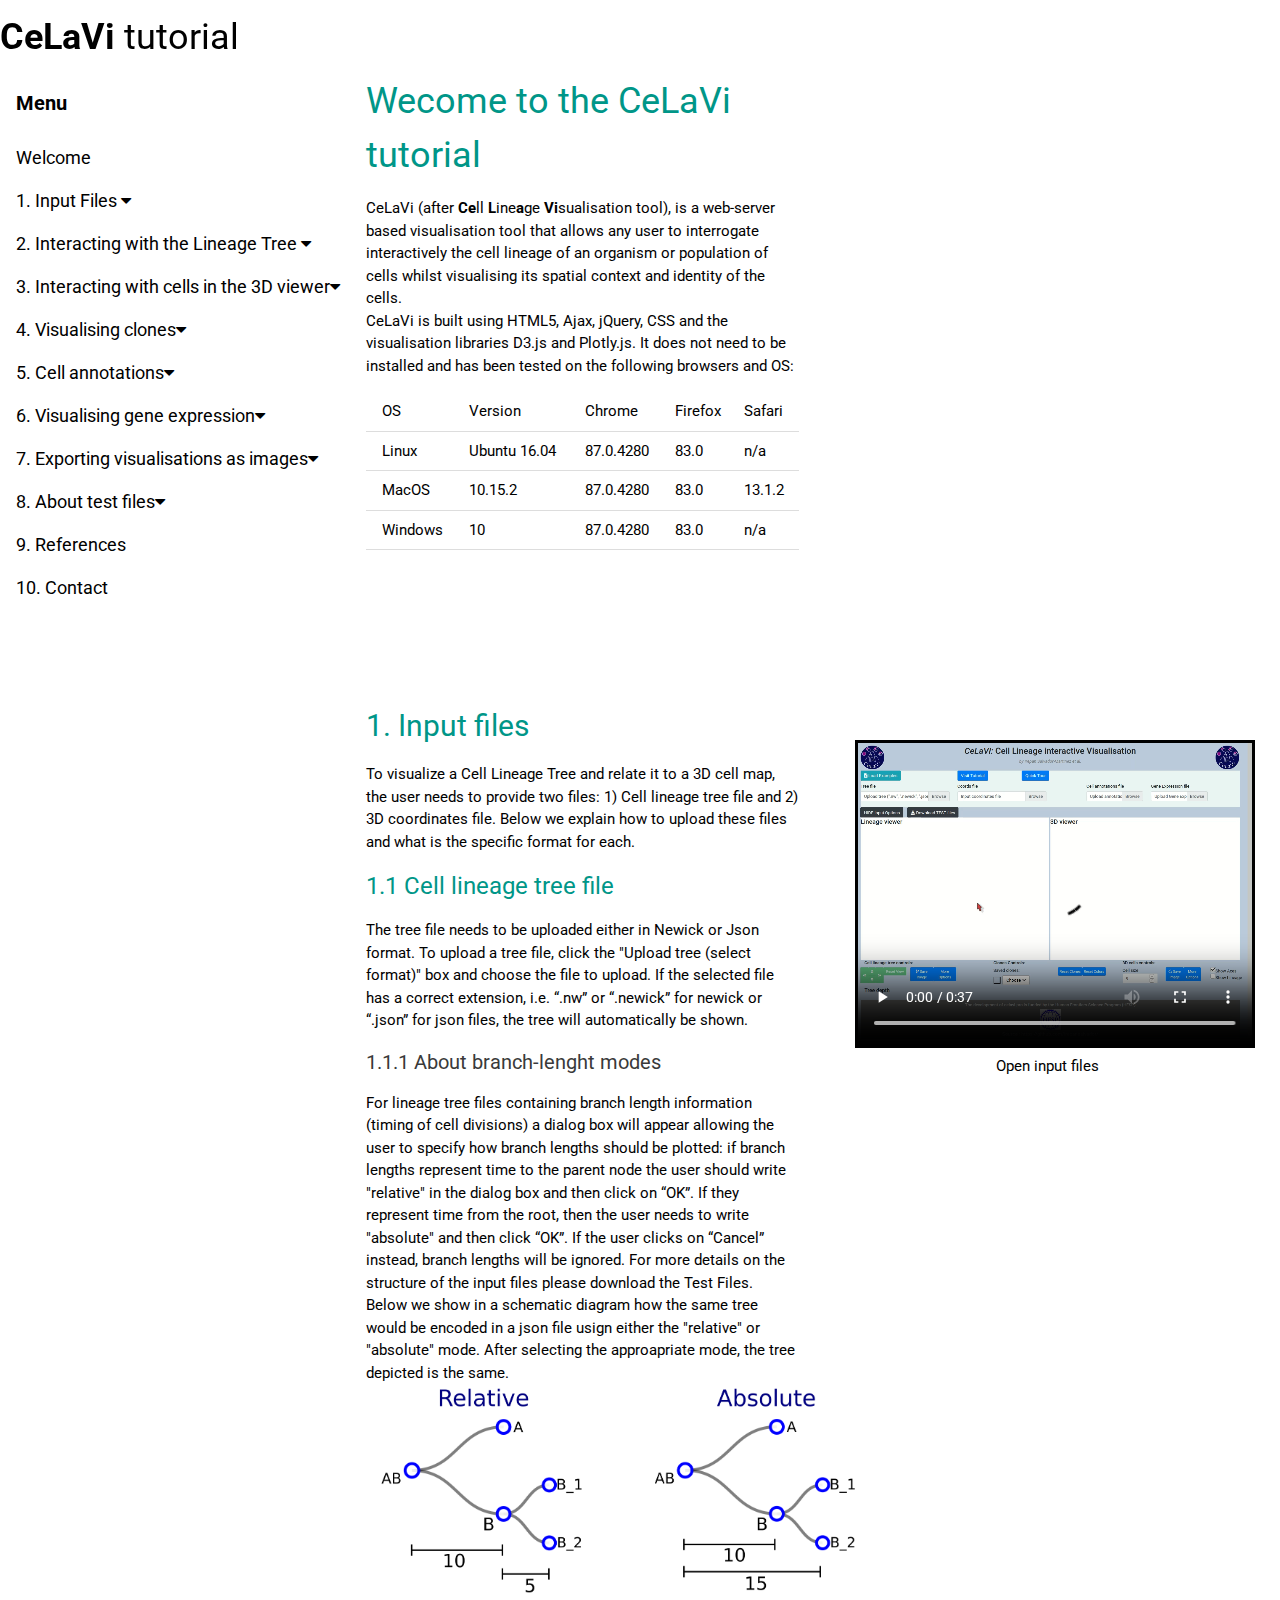
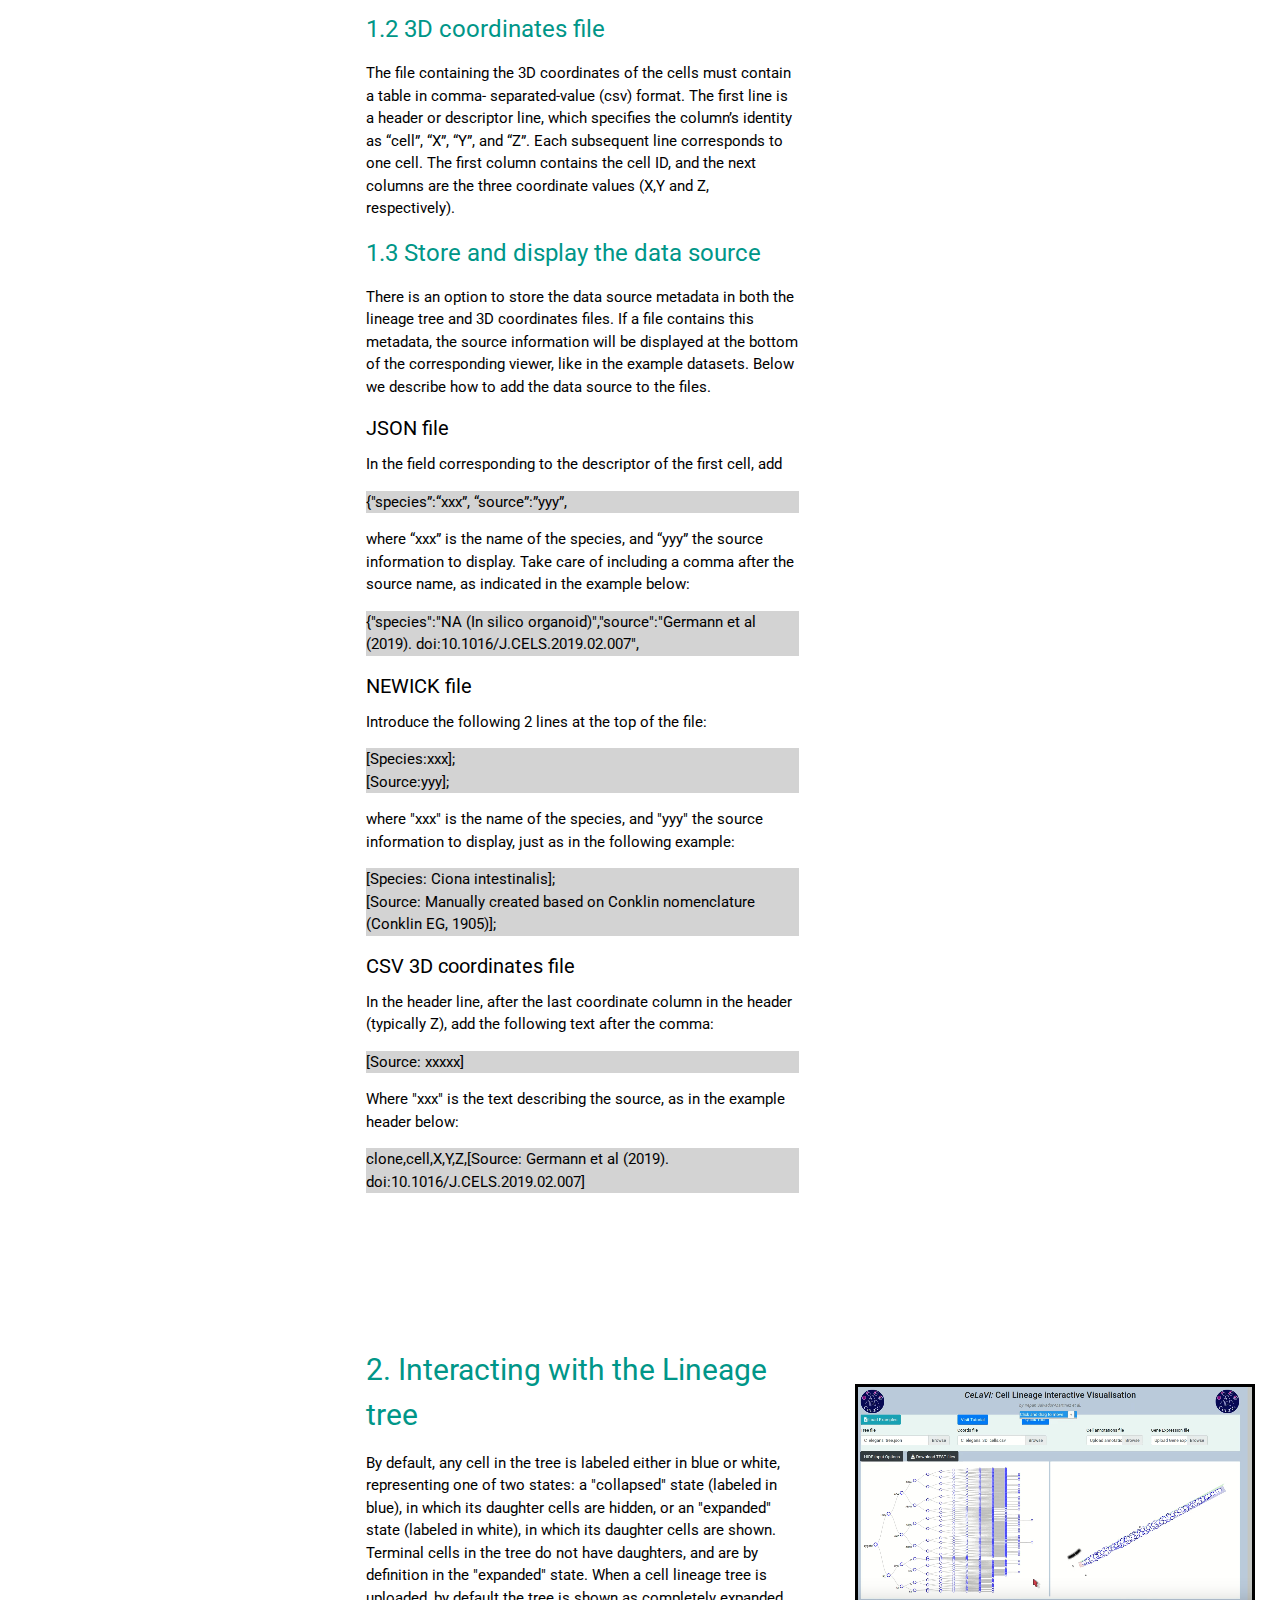
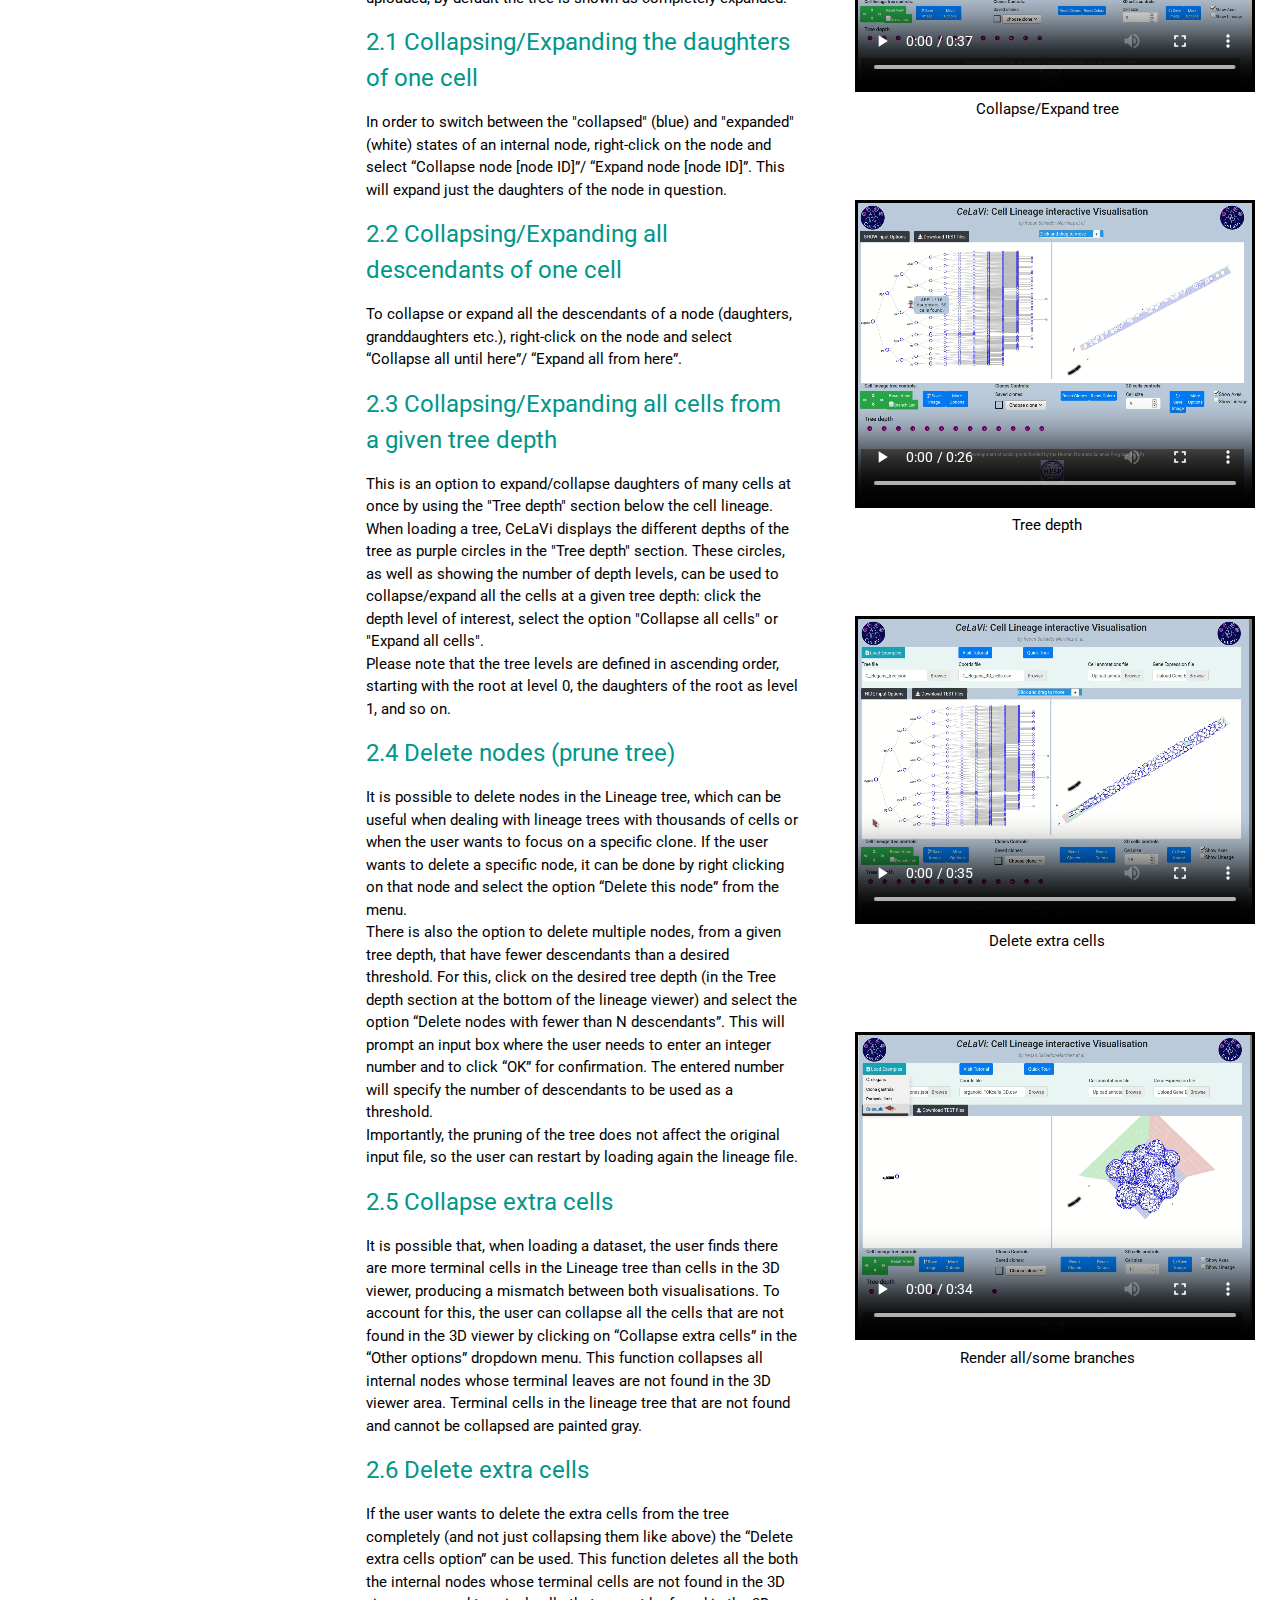
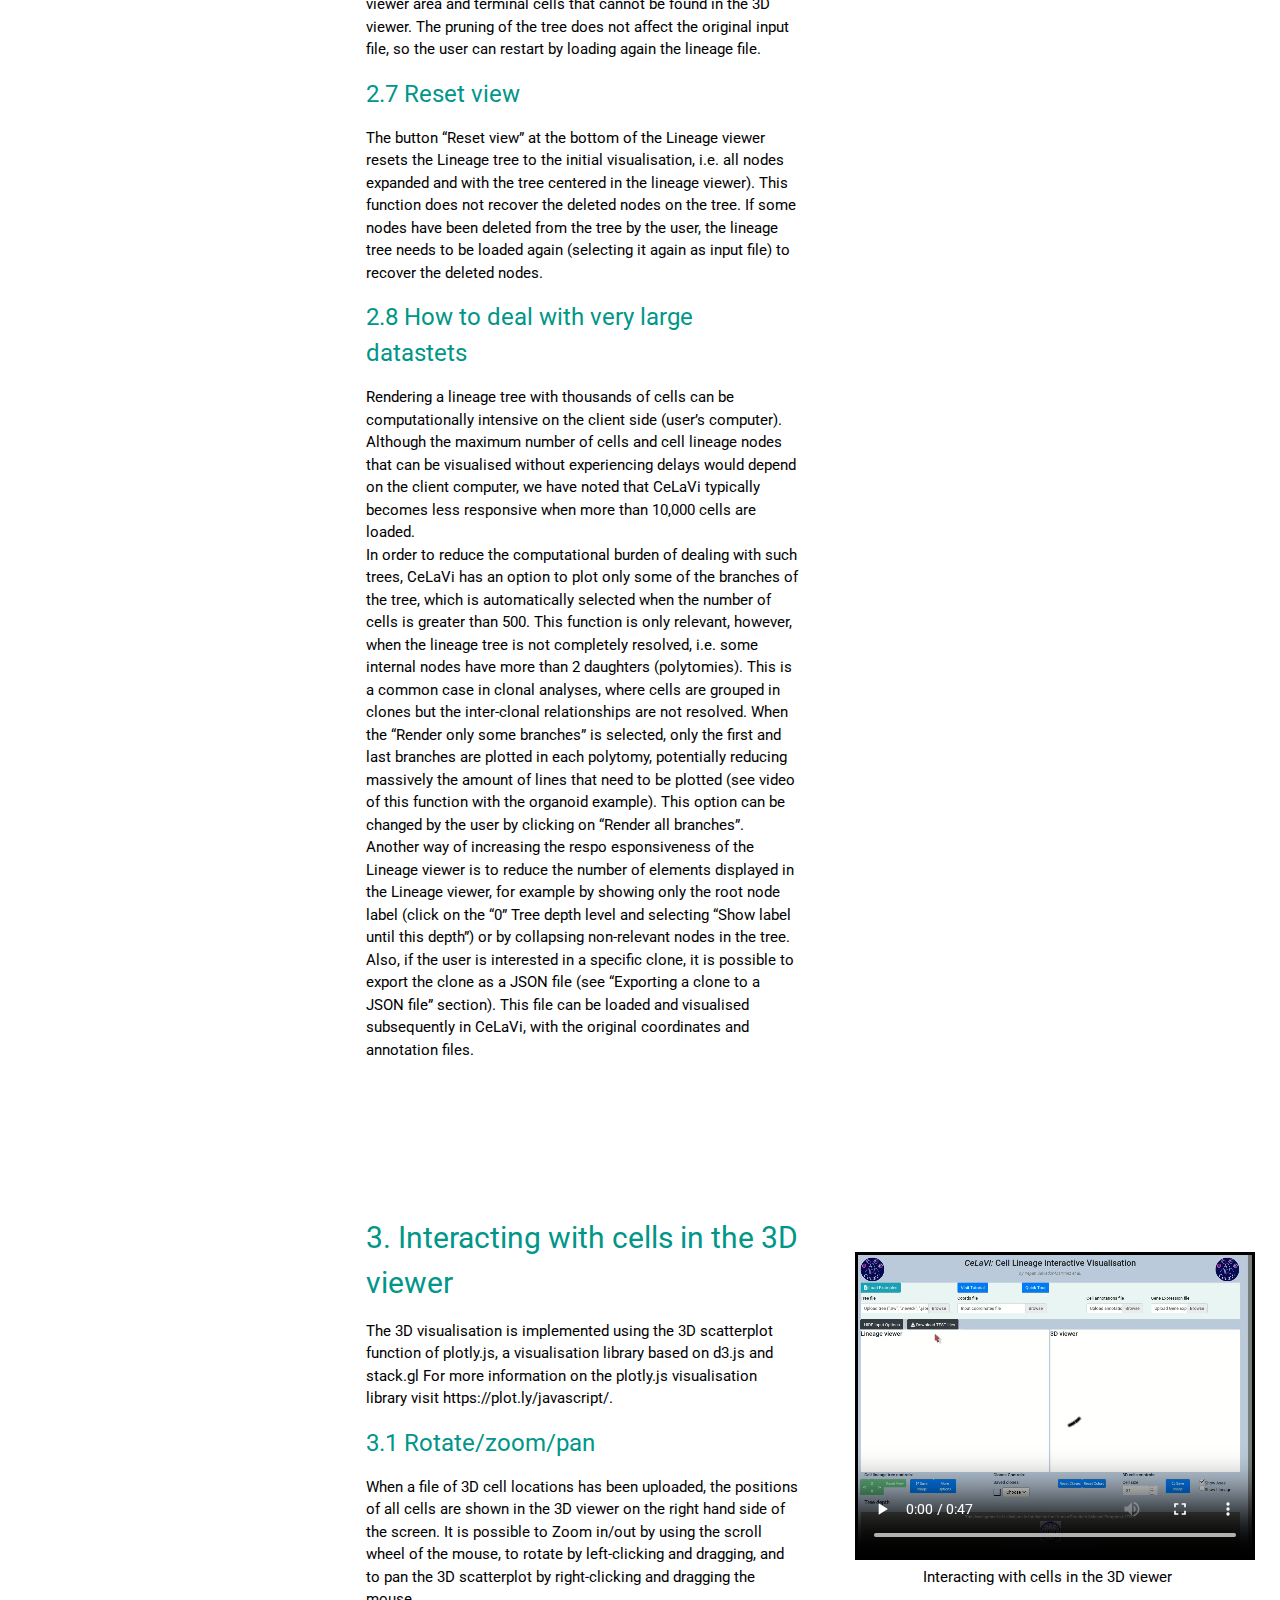
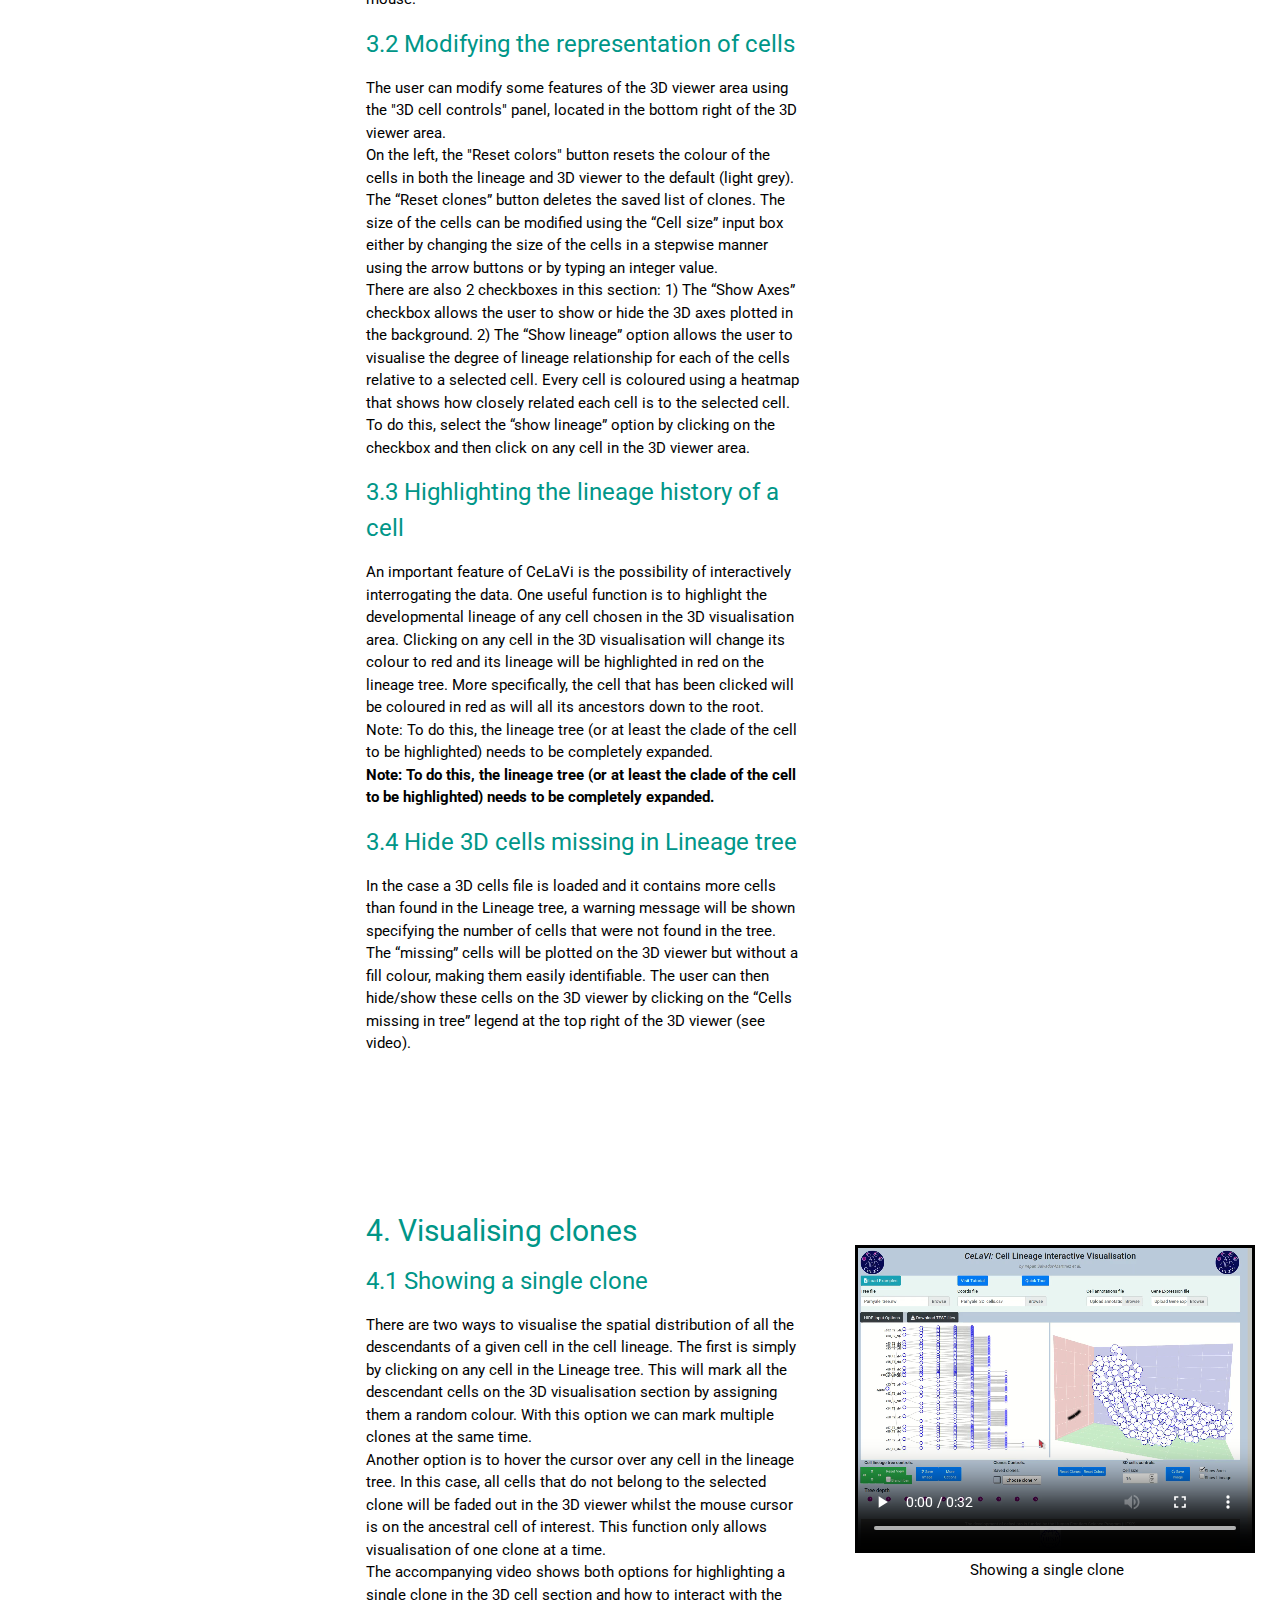
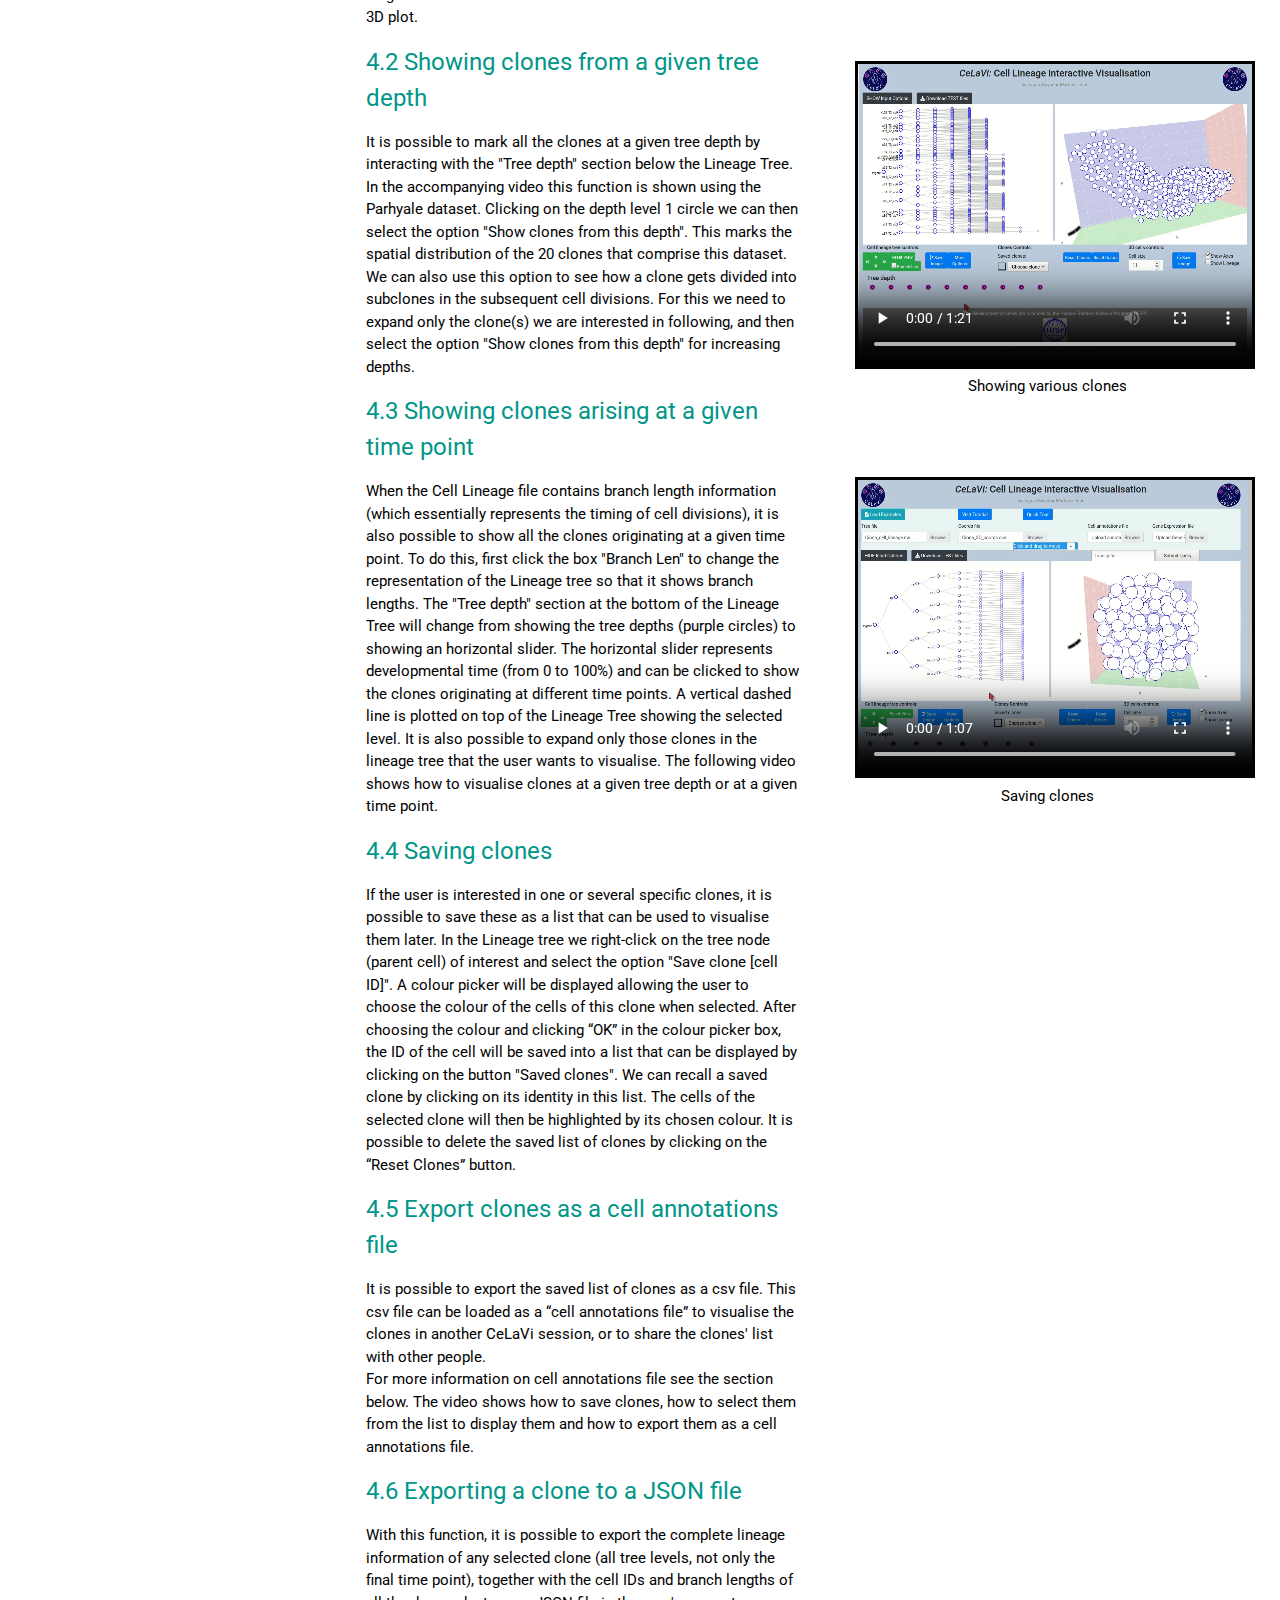
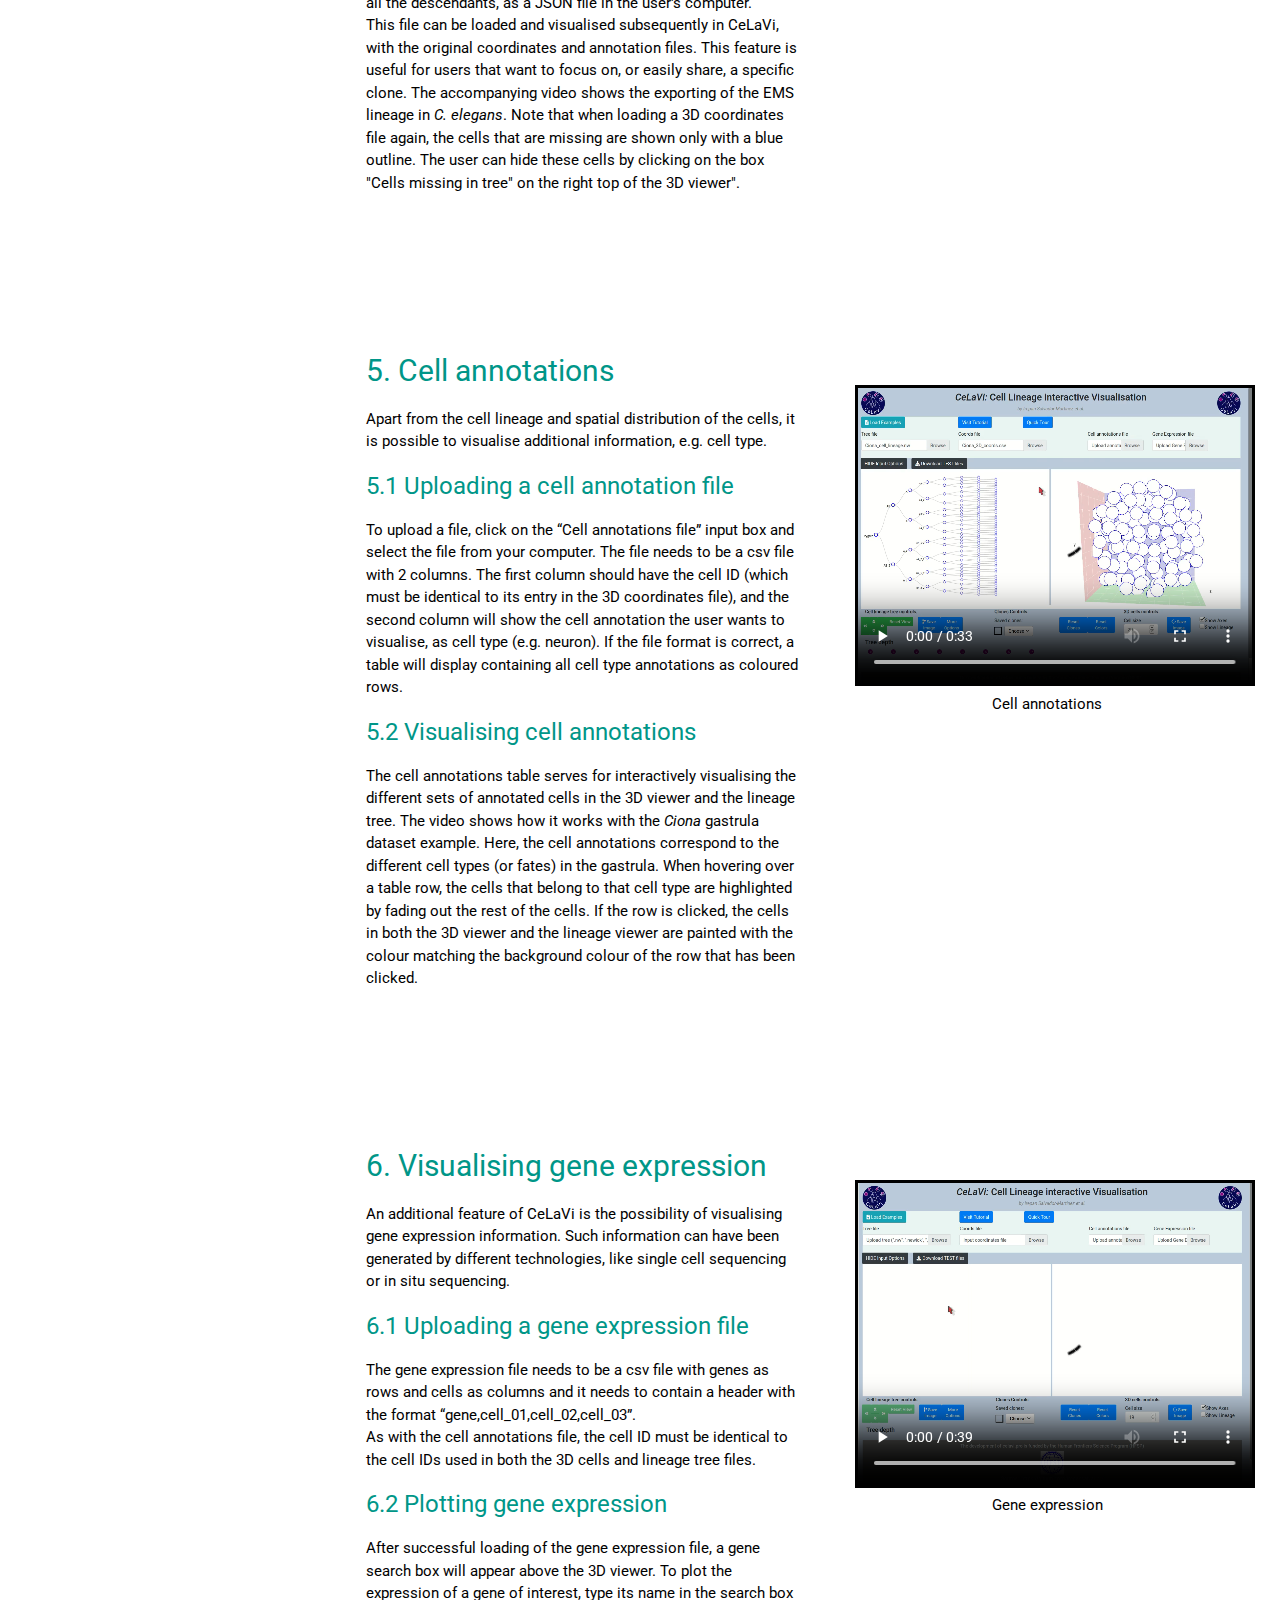
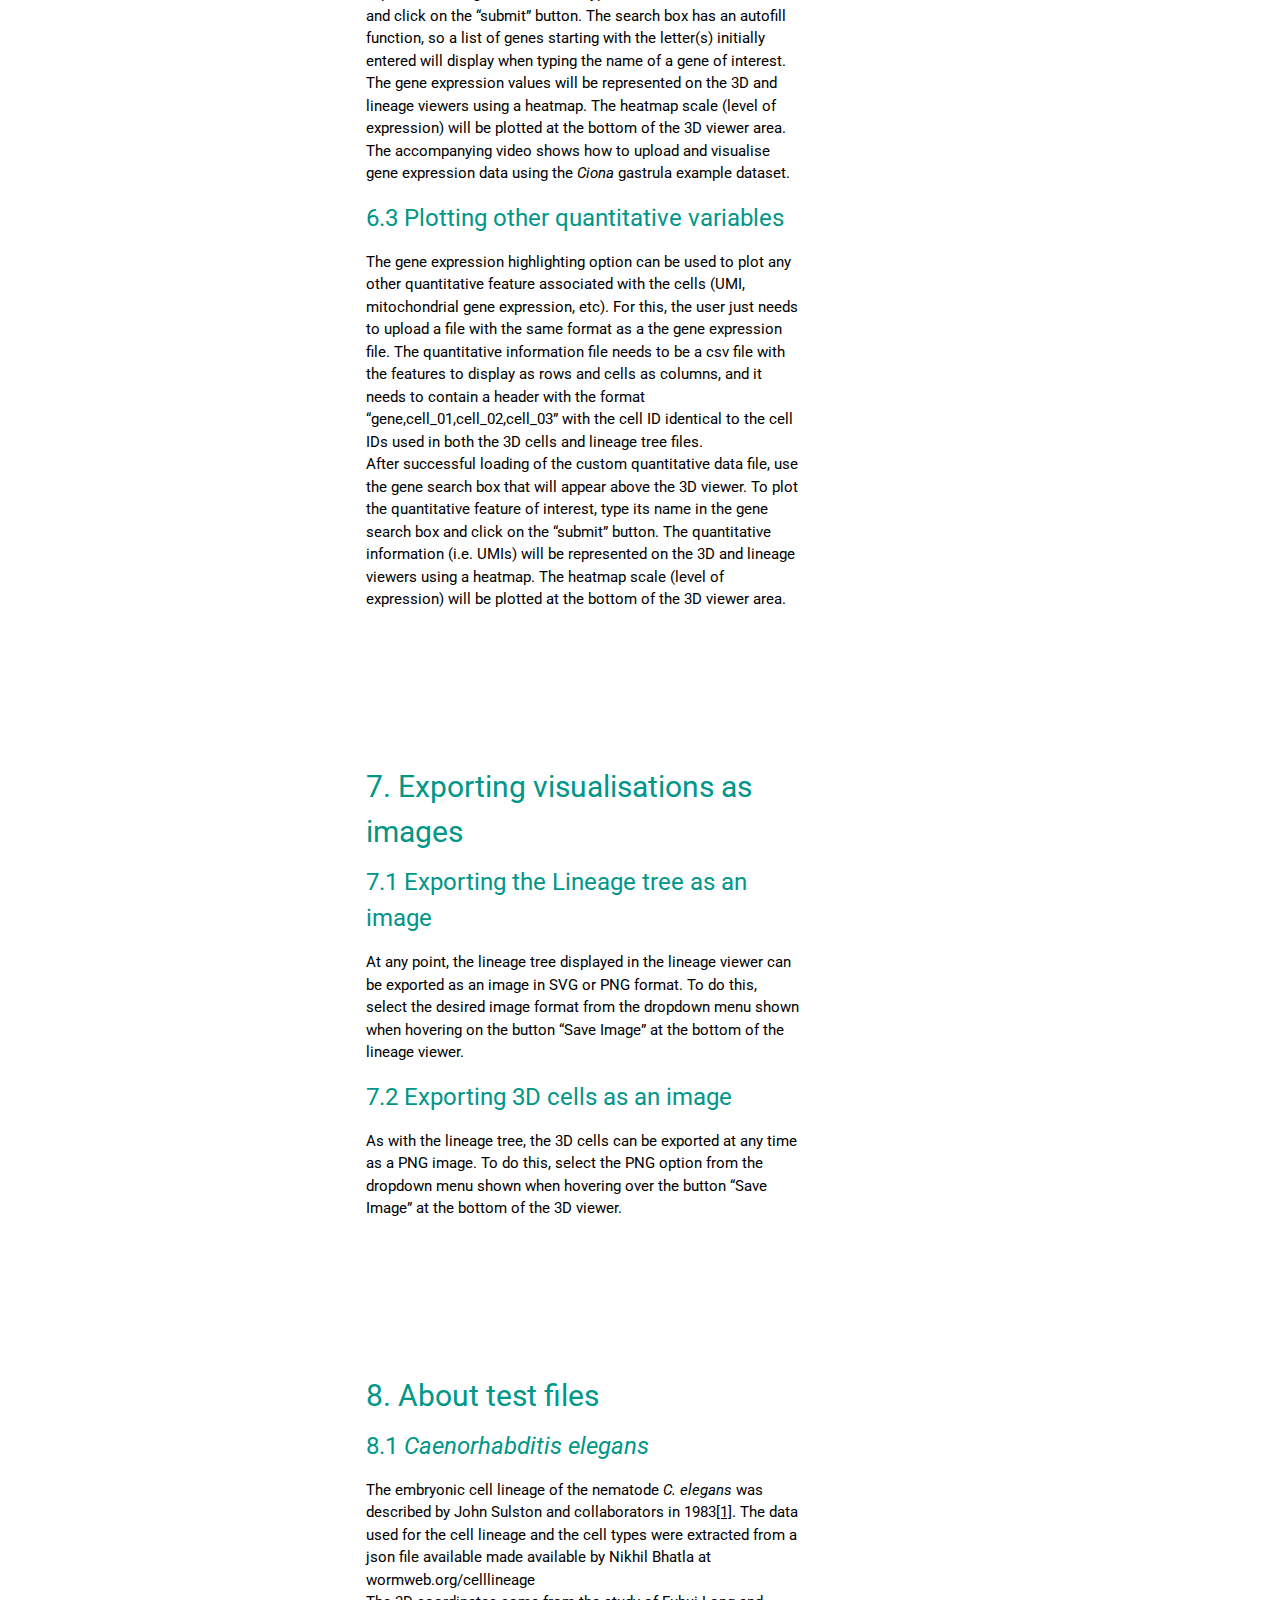
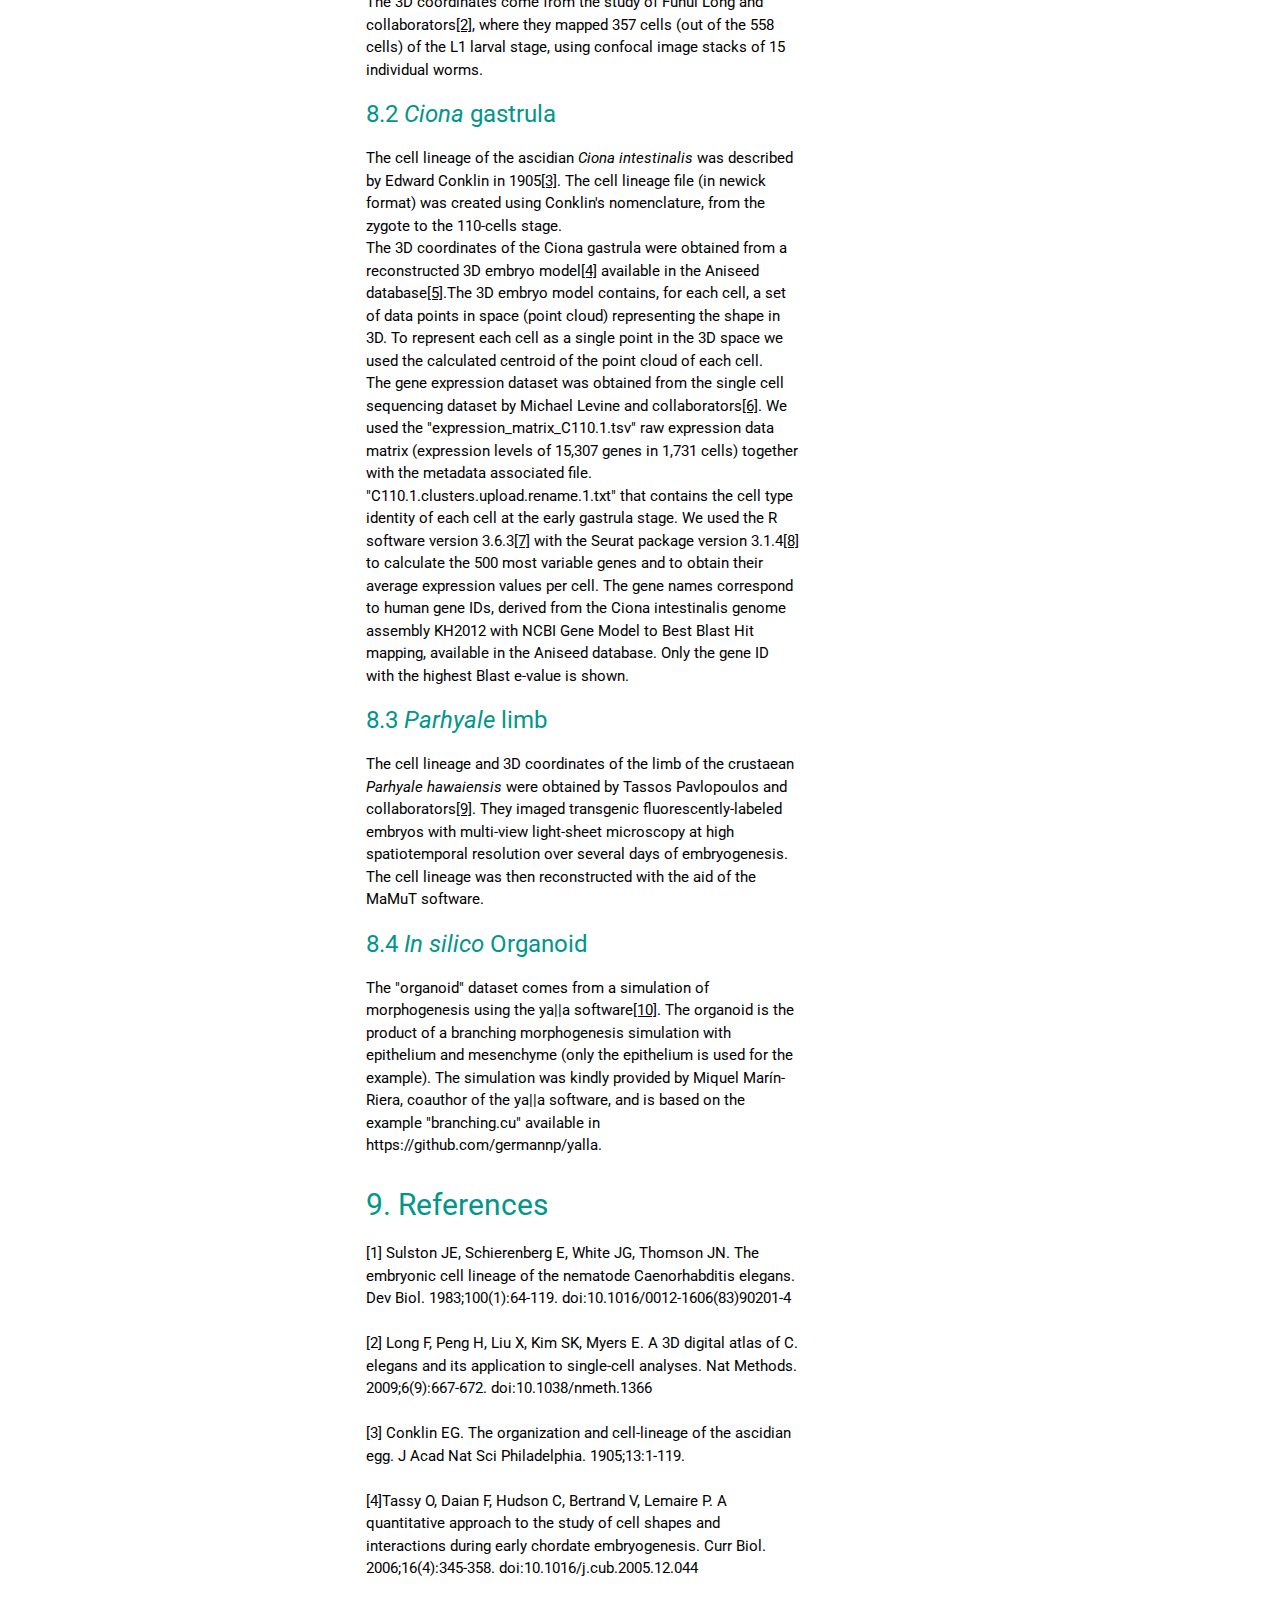
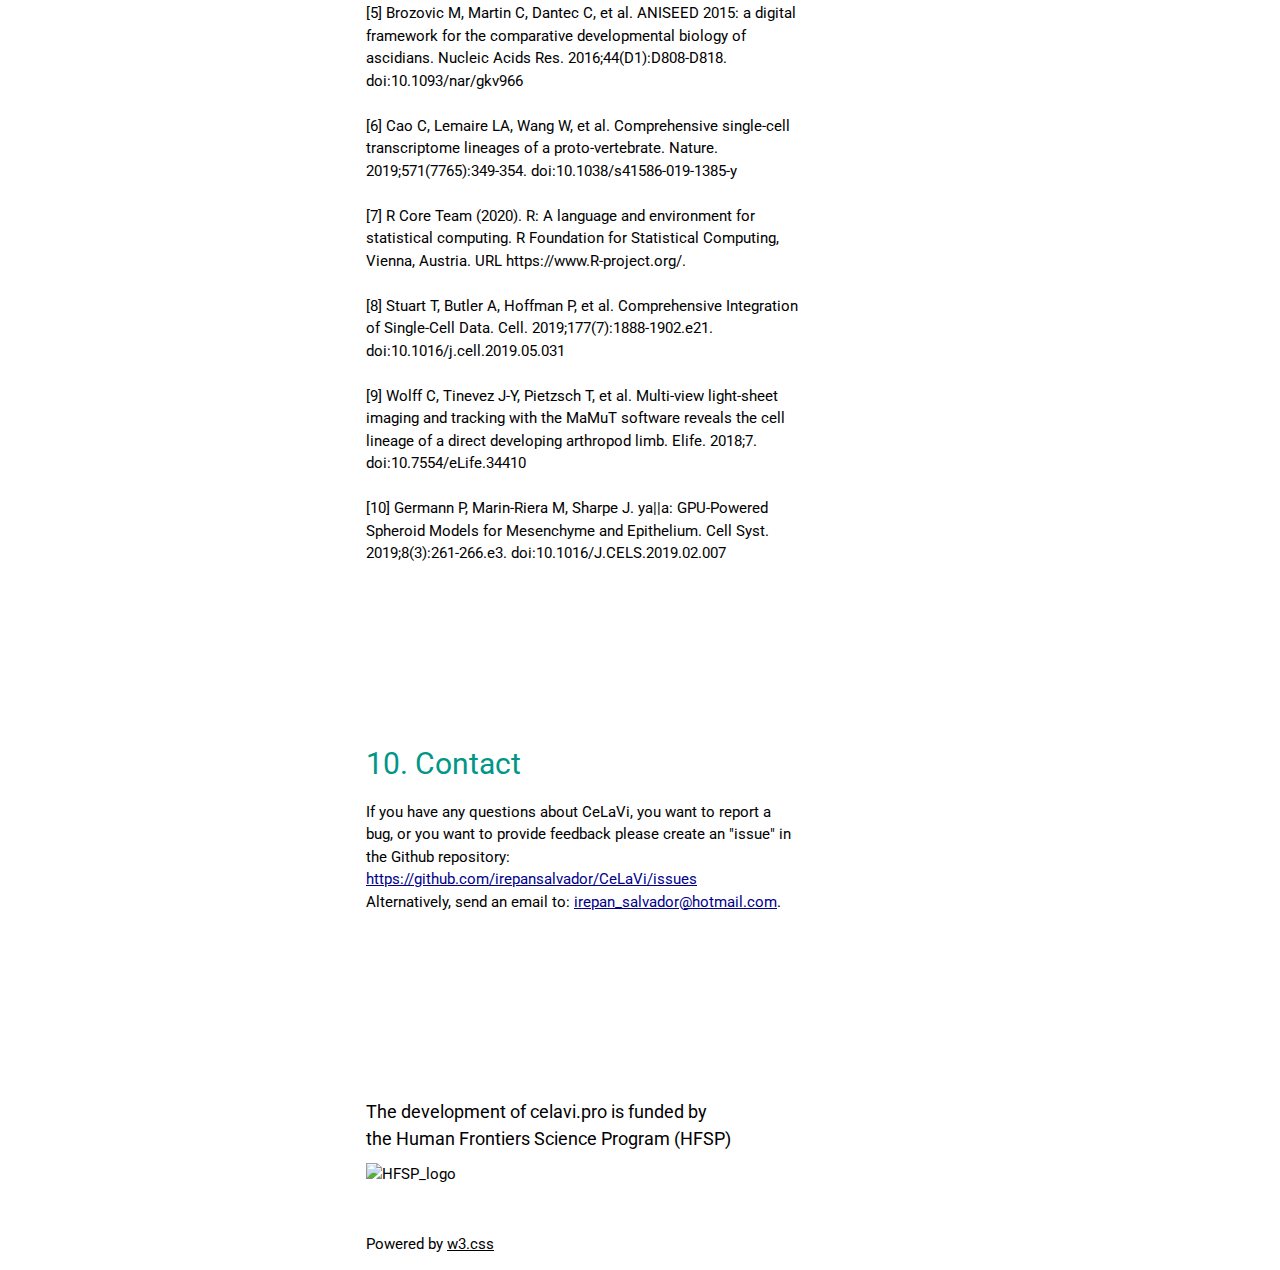
==== commit a906c48e: "TUTORIAL add plotting quant vars" ====
--- a/tutorial.html
+++ b/tutorial.html
@@ -51,7 +51,8 @@
 			<a href="#h-1.1" class="w3-bar-item w3-button w3-medium"> 1.1 Cell Lineage Tree file</a>
 			<a href="#h-1.1.1" class="w3-bar-item w3-button w3-small"> 1.1.1 About branch lenght mode</a>
 		<a href="#h-1.2" class="w3-bar-item w3-button w3-medium"> 1.2 3D coordinates file</a>
-		</div>
+		<a href="#h-1.3" class="w3-bar-item w3-button w3-medium"> 1.3 Store and display the data source</a>
+	</div>
 		<!------------>
 		<button class="w3-button w3-block w3-left-align" onclick="myAccFunc(2)">
 		2. Interacting with the Lineage Tree <i class="fa fa-caret-down"></i>
@@ -103,6 +104,7 @@
 		<div id="MainOption6" class="w3-hide w3-white w3-card">
 			<a href="#h-6.1" class="w3-bar-item w3-button w3-medium "> 6.1 Uploading a gene expression file</a>
 			<a href="#h-6.2" class="w3-bar-item w3-button w3-medium "> 6.2 Plotting gene expression </a>
+			<a href="#h-6.3" class="w3-bar-item w3-button w3-medium "> 6.3 Plotting other quantitative variables </a>
 		</div>
 		<!------------>
 		<button class="w3-button w3-block w3-left-align" onclick="myAccFunc(7)">
@@ -220,7 +222,7 @@
 				in a json file usign either the "relative" or "absolute" mode. After
 				selecting the approapriate mode, the tree depicted is the same.
 				<br>
-				<img src="./Images/branch_length_mode_example.png"
+				<img src="./Images/branch_length_mode_example2.png"
 				alt="Branch length modes" width="500"  >
 				<br>
 			</p>
@@ -233,6 +235,49 @@
 				“cell”, “X”, “Y”, and “Z”. Each subsequent line corresponds to one
 				cell. The first column contains the cell ID, and the next columns are
 				the three coordinate values (X,Y and Z, respectively).
+			</p>
+			<h3 class="w3-text-teal"><a name="h-1.3">1.3</a> Store and display the data source</h3>
+			<p>
+				There is an option to store the data source metadata in both the lineage
+				tree and 3D coordinates files. If a file contains this metadata, the source
+				information will be displayed at the bottom of the corresponding viewer,
+				like in the example datasets. Below we describe how to add the data source to
+				the files.<br>
+				<h4>JSON file</h4>
+				In the field corresponding to the descriptor of the first cell, add <br>
+				<p style="background-color:LightGray;"> 
+				{"species”:“xxx”, “source”:”yyy”,
+				</p>
+				where “xxx” is the name of the species, and “yyy” the source information
+				to display. Take care of including a comma after the source name, as
+				indicated in the example below: <br>
+				<p style="background-color:LightGray;"> 
+				{"species":"NA (In silico organoid)","source":"Germann et al (2019). 
+						doi:10.1016/J.CELS.2019.02.007",
+				</p>
+				<h4>NEWICK file</h4>
+				Introduce the following 2 lines at the top of the file:</br>
+				<p style="background-color:LightGray;"> 
+				[Species:xxx];<br>
+				[Source:yyy];
+				</p>
+				where "xxx" is the name of the species, and "yyy" the source information
+				to display, just as in the following example:<br>
+				<p style="background-color:LightGray;"> 
+				[Species: Ciona intestinalis];<br>
+				[Source: Manually created based on Conklin nomenclature (Conklin EG, 1905)];
+				</p>
+				
+				<h4>CSV 3D coordinates file</h4>
+				In the header line, after the last coordinate column in the header 
+				(typically Z), add the following text after the comma:
+				<p style="background-color:LightGray;"> 
+				[Source: xxxxx]
+				</p>
+				Where "xxx" is the text describing the source, as in the example header below:<br>
+				<p style="background-color:LightGray;"> 
+				clone,cell,X,Y,Z,[Source: Germann et al (2019). doi:10.1016/J.CELS.2019.02.007]
+				</p>
 			</p>
 		</div>
 		<div class="w3-half w3-container">
@@ -310,7 +355,6 @@
 				Importantly, the pruning of the tree does not affect the original
 				input file, so the user can restart by loading again the lineage file.
 			</p>
-
 			<h3 class="w3-text-teal"><a name="h-2.5">2.5</a>
 			Collapse extra cells</h3>
 			<p>
@@ -573,10 +617,21 @@
 			</p>
 			<h3 class="w3-text-teal"><a name="h-4.6">4.6</a> Exporting a clone to a JSON file</h3>
 			<p>
-			
-
-			</p>
-
+				With this function, it is possible to export the complete lineage
+				information of any selected clone (all tree levels, not only the 
+				final time point), together with the cell IDs and branch lengths
+				of all the descendants, as a JSON file in the user's computer.<br>
+				This file can be loaded and visualised subsequently in CeLaVi, with 
+				the original coordinates and annotation files.
+				This feature is useful for users that want to focus on, or easily 
+				share, a specific clone.
+				The accompanying video shows the exporting of the EMS lineage
+				in <i>C. elegans</i>.
+				Note that when loading a 3D coordinates file again, the cells that
+				are missing are shown only with a blue outline. The user can hide these
+				cells by clicking on the box "Cells missing in tree" on the right top
+				of the 3D viewer".
+			</p>
 		</div>
 		<div class="w3-half w3-container">
 			<p class=" w3-padding-large w3-padding-32 w3-center">
@@ -679,6 +734,25 @@
 				viewer area.
 				The accompanying video shows how to upload and visualise gene expression
 				data using the <i>Ciona</i> gastrula example dataset.
+			</p>
+			<h3 class="w3-text-teal"><a name="h-6.3">6.3</a> Plotting other quantitative variables</h3>
+			<p>
+				The gene expression highlighting option can be used to plot any other 
+				quantitative feature associated with the cells (UMI, mitochondrial gene
+				expression, etc). For this, the user just needs to upload a file with the
+				same format as a the gene expression file.
+				The quantitative information file needs to be a csv file with the features
+				to display as rows and cells as columns, and it needs to contain a header
+				with the format “gene,cell_01,cell_02,cell_03” with the cell ID identical 
+				to the cell IDs used in both the 3D cells and lineage tree files.<br>
+				After successful loading of the custom quantitative data file, use the gene
+				search box that will appear above the 3D viewer.
+				To plot the quantitative feature of interest, type its name in the gene 
+				search box and click on the “submit” button.
+				The quantitative information (i.e. UMIs) will be represented on the 3D
+				and lineage viewers using a heatmap.
+				The heatmap scale (level of expression) will be plotted at the bottom 
+				of the 3D viewer area.
 			</p>
 		</div>
 		<div class="w3-half w3-container">
@@ -840,8 +914,14 @@
 			<h2 class="w3-text-teal"><a name="h-10">10.</a> Contact</h2>
 			<p>
 			If you have any questions about CeLaVi, you want to report a
-			bug, or you want to provide feedback please send an email to:
-			<a href="mailto:irepan_salvador@hotmail.com" style="color: darkblue;">irepan_salvador@hotmail.com</a>. 
+			bug, or you want to provide feedback please create an "issue" 
+			in the Github repository:
+			<a href="https://github.com/irepansalvador/CeLaVi/issues"
+							style="color: darkblue;">
+							https://github.com/irepansalvador/CeLaVi/issues</a><br>
+			Alternatively, send an email to:
+			<a href="mailto:irepan_salvador@hotmail.com"
+							style="color: darkblue;">irepan_salvador@hotmail.com</a>. 
 			</p>
 		</div>
 	</div>
